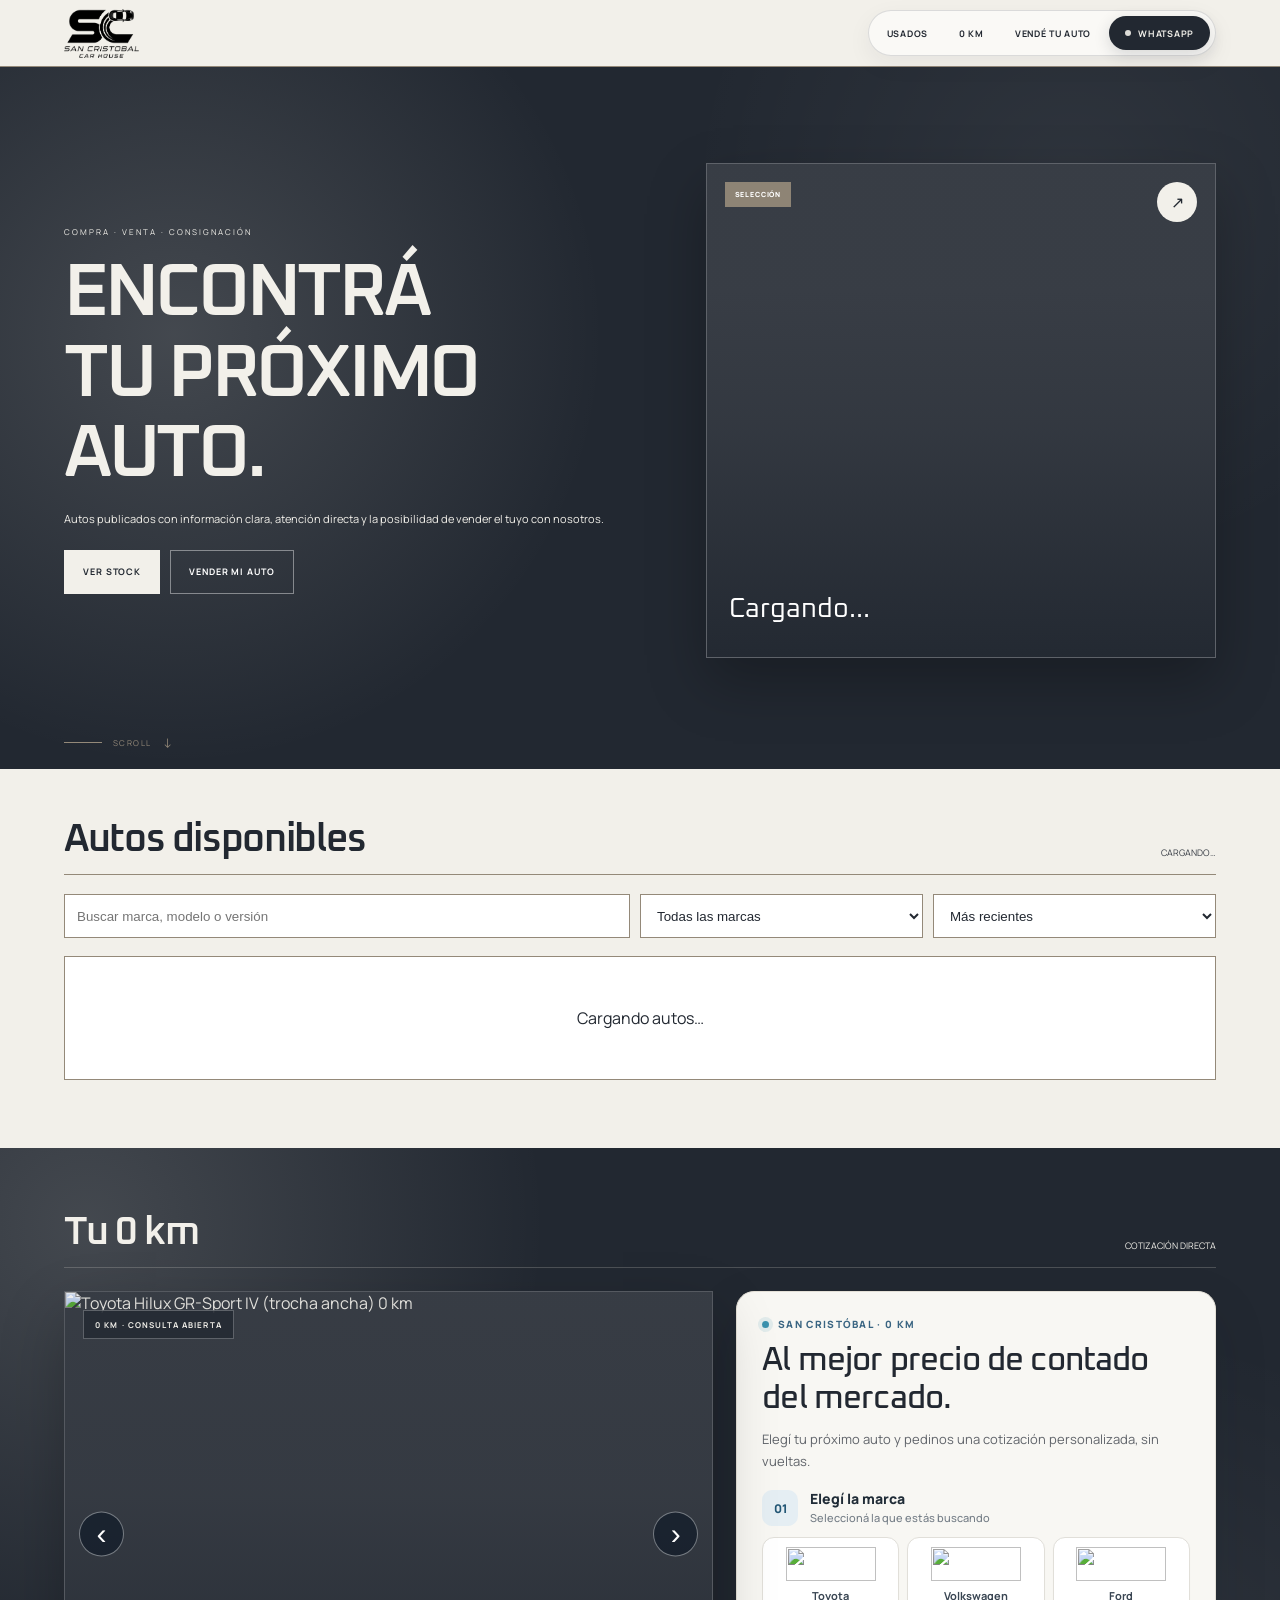
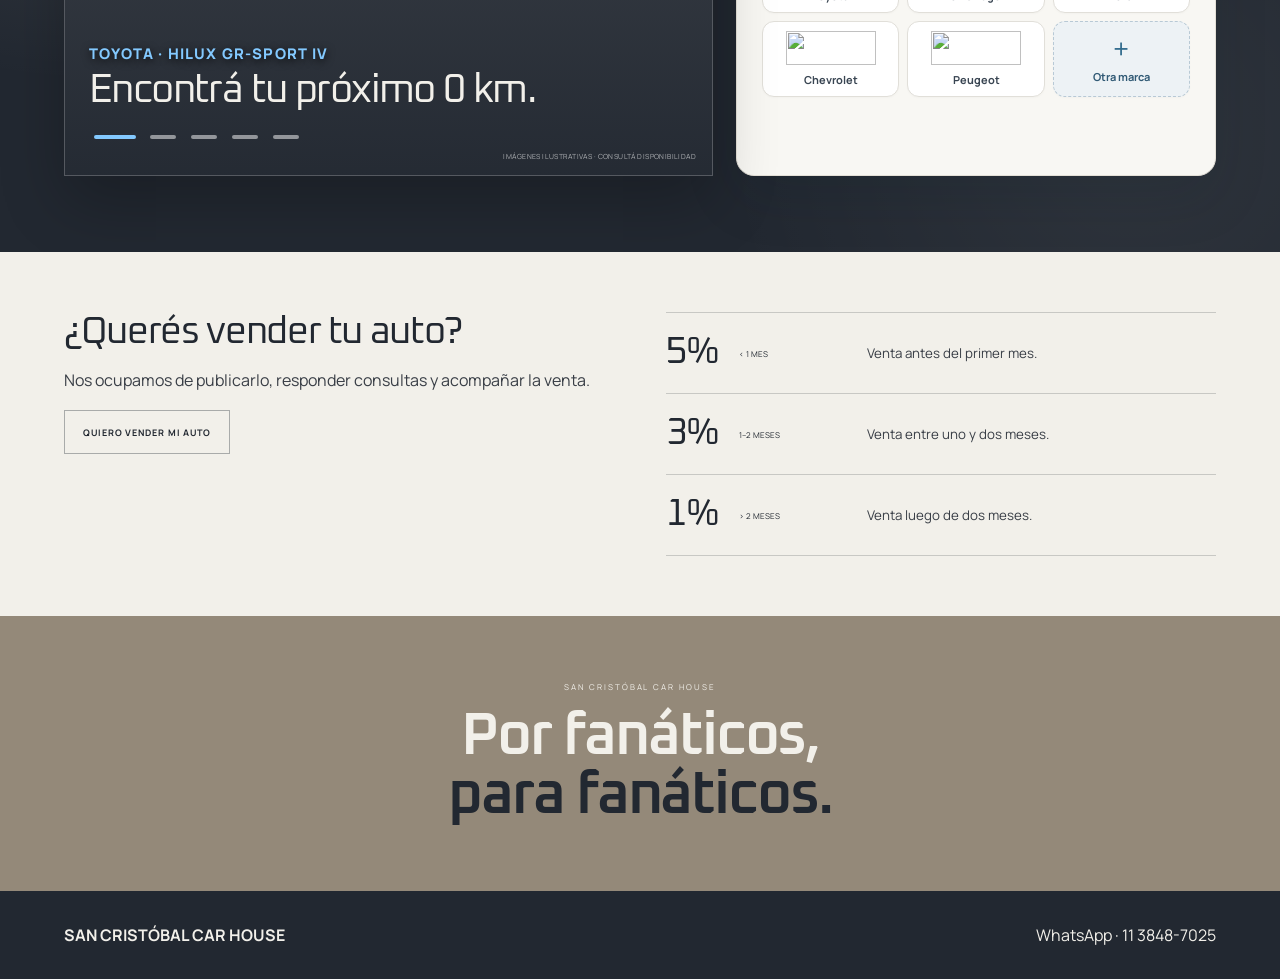
==== index.html @ d3b9bc2e "Reserva columna lateral para flechas del carrusel fuera de las tarjetas" ====
<!doctype html><html lang="es"><head><meta charset="utf-8"><meta name="viewport" content="width=device-width,initial-scale=1"><link rel="preconnect" href="https://fonts.googleapis.com"><link rel="preconnect" href="https://fonts.gstatic.com" crossorigin><link href="https://fonts.googleapis.com/css2?family=Manrope:wght@400;500;600;700;800&family=Oxanium:wght@400;500;600;700&display=swap" rel="stylesheet"><title>San Cristóbal Car House</title><link rel="icon" href="/favicon.svg" type="image/svg+xml"><meta name="theme-color" content="#222831"><script>if("scrollRestoration"in history)history.scrollRestoration="manual";if(location.hash)history.replaceState(null,"",location.pathname+location.search);window.scrollTo(0,0);addEventListener("pageshow",()=>window.scrollTo(0,0));</script><style>
:root{--g:#222831;--p:#948979;--l:#948979;--s:#F2F0EA;--bg:#F2F0EA;--w:#fff;--line:#948979}*{box-sizing:border-box}html{scroll-behavior:smooth}body{margin:0;background:var(--bg);color:var(--g);font-family:"Manrope",Arial,sans-serif;overflow-x:hidden}a{text-decoration:none;color:inherit}.shell{width:min(92vw,1600px);margin:auto}.head{position:sticky;top:0;z-index:20;background:rgba(242,240,234,.97);border-bottom:1px solid var(--line);backdrop-filter:blur(14px);transition:transform .32s cubic-bezier(.2,.7,.2,1)}.head.nav-hidden{transform:translateY(-105%)}.nav{height:68px;display:flex;align-items:center;justify-content:space-between}.brand{display:flex;align-items:center;height:58px}.brand img{display:block;height:52px;width:auto;object-fit:contain}.nav nav{display:flex;align-items:center;gap:5px;padding:5px;border:1px solid rgba(34,40,49,.14);border-radius:999px;background:rgba(255,255,255,.55);box-shadow:0 8px 24px rgba(34,40,49,.06);font-size:9px;text-transform:uppercase;letter-spacing:.08em}.nav nav a{position:relative;display:inline-flex;align-items:center;justify-content:center;min-height:34px;padding:0 13px;border-radius:999px;font-weight:700;transition:background .2s ease,color .2s ease,transform .2s ease,box-shadow .2s ease}.nav nav a:not(:last-child):hover{background:#fff;box-shadow:0 4px 14px rgba(34,40,49,.08);transform:translateY(-1px)}.nav nav a:last-child{background:#222831;color:#F2F0EA;padding:0 16px;box-shadow:0 5px 16px rgba(34,40,49,.16)}.nav nav a:last-child:before{content:"";width:6px;height:6px;border-radius:50%;background:#F2F0EA;margin-right:7px;opacity:.9}.nav nav a:last-child:hover{background:#393E46;transform:translateY(-1px);box-shadow:0 7px 18px rgba(34,40,49,.22)}.hero{position:relative;overflow:hidden;background:#222831;color:white}.hero:before{content:"";position:absolute;inset:-25% -15%;background:radial-gradient(circle at 22% 42%,rgba(242,240,234,.16),transparent 30%),radial-gradient(circle at 76% 28%,rgba(255,255,255,.06),transparent 26%);pointer-events:none}.hero-grid{position:relative;z-index:1;min-height:calc(100svh - 68px);display:grid;grid-template-columns:minmax(0,1.08fr) minmax(390px,.92fr);gap:clamp(48px,4vw,76px);align-items:center;padding:58px 0 78px}.hero-copy{position:relative;z-index:2}.eyebrow{font-size:8px;letter-spacing:.25em;text-transform:uppercase;color:#F2F0EA;margin-bottom:20px;opacity:0;animation:introUp .65s .10s ease forwards}.hero h1{font:600 clamp(62px,7.2vw,126px)/.98 "Oxanium","Manrope",Arial,sans-serif;letter-spacing:-.045em;margin:0;max-width:920px;color:#F2F0EA;text-transform:uppercase}.hero h1 span{display:block;opacity:0;transform:translateY(28px);animation:introUp .72s cubic-bezier(.2,.7,.2,1) forwards}.hero h1 span+span{margin-top:.08em}.hero h1 span:nth-child(1){animation-delay:.14s}.hero h1 span:nth-child(2){animation-delay:.24s}.hero h1 span:nth-child(3){animation-delay:.34s;color:#F2F0EA}.hero p{max-width:none;color:#F2F0EA;line-height:1.55;font-size:11px;white-space:nowrap;margin:21px 0 0;opacity:0;animation:introUp .65s .43s ease forwards}.buttons{display:flex;gap:10px;margin-top:25px;opacity:0;animation:introUp .65s .52s ease forwards}.btn{display:inline-flex;align-items:center;justify-content:center;min-height:46px;padding:0 19px;border:1px solid rgba(255,255,255,.42);font-size:9px;font-weight:700;letter-spacing:.1em;text-transform:uppercase;transition:.2s}.btn:hover{background:rgba(255,255,255,.08)}.btn.primary{background:#F2F0EA;color:var(--g);border-color:#F2F0EA}.btn.primary:hover{background:#F2F0EA;border-color:#F2F0EA}.feature{position:relative;height:min(67vh,680px);min-height:430px;display:block;overflow:hidden;background:#393E46;border:1px solid rgba(255,255,255,.19);box-shadow:0 24px 54px rgba(0,0,0,.26);cursor:pointer;transition:transform .3s ease,box-shadow .3s ease;opacity:0;transform:translateX(24px);animation:introFeature .8s .28s cubic-bezier(.2,.7,.2,1) forwards}.feature:hover{transform:translateY(-4px);box-shadow:0 30px 62px rgba(0,0,0,.31)}.feature img{width:100%;height:100%;object-fit:cover;display:none;transition:transform .55s ease}.feature:hover img{transform:scale(1.018)}.feature:after{content:"";position:absolute;inset:0;background:linear-gradient(to top,rgba(34,40,49,.94) 0%,rgba(34,40,49,.28) 46%,rgba(34,40,49,.04) 75%);pointer-events:none}.tag{position:absolute;z-index:2;top:18px;left:18px;background:rgba(148,137,121,.94);color:#fff;padding:8px 10px;font-size:7px;font-weight:800;letter-spacing:.12em;text-transform:uppercase}.arrow{position:absolute;z-index:3;right:18px;top:18px;width:40px;height:40px;border-radius:50%;background:#F2F0EA;color:var(--g);display:grid;place-items:center;transition:.2s}.feature:hover .arrow{transform:rotate(8deg)}.fi{position:absolute;z-index:2;left:22px;right:22px;bottom:22px;color:#fff}.fi h2{font:400 clamp(28px,2.4vw,39px)/1 "Oxanium","Manrope",Arial,sans-serif;margin:0}.fr{display:flex;justify-content:space-between;align-items:end;gap:16px}.fr b{font-size:13px}.meta{display:flex;gap:14px;margin-top:11px;color:#F2F0EA;font-size:9px}.hero-scroll{position:absolute;z-index:3;left:0;bottom:25px;display:flex;align-items:center;gap:11px;color:#948979;font-size:8px;letter-spacing:.18em;text-transform:uppercase;opacity:0;animation:introUp .65s .72s ease forwards}.hero-scroll:before{content:"";width:38px;height:1px;background:#948979}.hero-scroll b{font-size:13px;font-weight:400}@keyframes introUp{to{opacity:1;transform:translateY(0)}}@keyframes introFeature{to{opacity:1;transform:translateX(0)}}.section{padding:58px 0 80px}.title{display:flex;justify-content:space-between;align-items:end;border-bottom:1px solid var(--line);padding-bottom:18px;margin-bottom:22px}.title h2{font:600 clamp(38px,4vw,64px)/1 "Oxanium","Manrope",Arial,sans-serif;letter-spacing:-.035em;margin:0}.title span{font-size:9px;color:#393E46;text-transform:uppercase}.filters{display:grid;grid-template-columns:2fr 1fr 1fr;gap:10px;margin-bottom:20px}.filters input,.filters select{height:46px;border:1px solid var(--line);background:var(--w);padding:0 12px;color:var(--g)}.grid{display:grid;grid-template-columns:repeat(3,1fr);gap:20px}.card{background:#F2F0EA;border:1px solid #948979;border-radius:18px;overflow:hidden;display:flex;flex-direction:column;color:var(--g);transition:transform .22s ease,box-shadow .22s ease,border-color .22s ease;box-shadow:0 10px 24px rgba(22,54,41,.08)}.card:hover{transform:translateY(-4px);box-shadow:0 18px 34px rgba(22,54,41,.14);border-color:#948979}.photo{aspect-ratio:16/10;background:#F2F0EA;overflow:hidden;position:relative}.photo:after{content:"";position:absolute;inset:0;background:linear-gradient(to top,rgba(22,54,41,.10),transparent 42%);pointer-events:none}.photo img{width:100%;height:100%;object-fit:cover;display:block;transition:transform .35s ease}.card:hover .photo img{transform:scale(1.015)}.badge{position:absolute;z-index:2;left:14px;top:14px;background:#222831;color:#F2F0EA;border:1px solid rgba(255,255,255,.16);padding:8px 11px;border-radius:7px;font-size:8px;font-weight:800;letter-spacing:.14em;text-transform:uppercase}.body{padding:15px 18px 15px;display:flex;flex-direction:column;flex:1}.identity{display:flex;flex-direction:column}.carbrand{font:700 8px/1 "Manrope",Arial,sans-serif;letter-spacing:.24em;text-transform:uppercase;color:#393E46;margin:0}.body h3{font:400 clamp(24px,1.9vw,34px)/1.02 "Oxanium","Manrope",Arial,sans-serif;letter-spacing:-.025em;margin:10px 0;color:#222831}.version{font:400 9px/1.25 "Manrope",Arial,sans-serif;color:#393E46;margin:-3px 0 8px;min-height:0}.version:empty{display:none}.cardmeta{display:flex;flex-wrap:wrap;gap:8px 14px;margin-top:0;padding:10px 0 12px;border-top:1px solid #F2F0EA;border-bottom:1px solid #F2F0EA;color:#393E46;font:400 9px "Manrope",Arial,sans-serif}.cardmeta span{display:inline-flex;align-items:center;gap:6px;white-space:nowrap}.cardmeta svg{width:13px;height:13px;stroke:#222831;stroke-width:1.7;fill:none;flex:0 0 auto}.carbottom{margin-top:auto;padding-top:12px;display:flex;align-items:center;justify-content:space-between;gap:12px}.priceblock b{display:block;font:400 clamp(24px,1.7vw,28px)/1 "Oxanium","Manrope",Arial,sans-serif;color:#222831}.detailbtn{flex:0 0 auto;display:inline-flex;align-items:center;justify-content:center;gap:8px;min-height:38px;padding:0 14px;border:1px solid #948979;border-radius:999px;color:#222831;font:700 8px "Manrope",Arial,sans-serif;letter-spacing:.12em;text-transform:uppercase;transition:.2s}.card:hover .detailbtn{background:#222831;border-color:#222831;color:#F2F0EA}.sub{font-size:10px;color:#393E46;margin-top:5px}.zero-section{position:relative;overflow:hidden;background:#222831;color:#F2F0EA;padding:76px 0 88px}.zero-section:before{content:"";position:absolute;inset:-20% -10%;background:radial-gradient(circle at 14% 22%,rgba(242,240,234,.16),transparent 30%),radial-gradient(circle at 82% 74%,rgba(255,255,255,.06),transparent 28%);pointer-events:none}.zero-section .shell{position:relative;z-index:1}.zero-section .title{border-color:rgba(242,238,230,.2);margin-bottom:28px}.zero-section .title h2{color:#F2F0EA}.zero-section .title span{color:#F2F0EA}.zero-showcase{display:grid;grid-template-columns:1.15fr .85fr;gap:28px;align-items:stretch}.zero-visual{position:relative;min-height:540px;overflow:hidden;border:1px solid rgba(255,255,255,.14);background:#393E46;box-shadow:0 26px 60px rgba(0,0,0,.24)}.zero-slide{position:absolute;inset:0;width:100%;height:100%;object-fit:cover;opacity:0;transform:scale(1.035);transition:opacity .65s ease,transform 1.2s ease}.zero-slide.active{opacity:1;transform:scale(1)}.zero-visual:after{content:"";position:absolute;inset:0;background:linear-gradient(to top,rgba(34,40,49,.88) 0%,rgba(34,40,49,.18) 58%,rgba(34,40,49,.08) 100%);pointer-events:none}.zero-badge{position:absolute;z-index:2;top:18px;left:18px;padding:8px 11px;border:1px solid rgba(255,255,255,.26);background:rgba(34,40,49,.78);backdrop-filter:blur(8px);font:700 8px "Manrope",Arial,sans-serif;letter-spacing:.14em;text-transform:uppercase}.zero-visual-copy{position:absolute;z-index:2;left:24px;right:24px;bottom:24px}.zero-visual-copy small{display:block;color:#83c9ff;font-size:clamp(12px,1.15vw,16px);font-weight:800;line-height:1.4;letter-spacing:.08em;text-transform:uppercase;margin-bottom:9px;text-shadow:0 2px 8px rgba(0,0,0,.85)}.zero-visual-copy h3{font:400 clamp(34px,4vw,55px)/.98 "Oxanium","Manrope",Arial,sans-serif;letter-spacing:-.04em;margin:0;max-width:560px}.zero-dots{display:flex;align-items:center;gap:3px;margin-top:12px;position:relative;z-index:4}.zero-dots button{appearance:none;border:0;background:transparent;display:flex;align-items:center;justify-content:center;width:38px;height:28px;padding:0;cursor:pointer;transition:width .25s}.zero-dots button:after{content:"";display:block;width:26px;height:4px;border-radius:5px;background:rgba(255,255,255,.50);transition:background .25s,width .25s}.zero-dots button.active{width:52px}.zero-dots button.active:after{width:42px;background:#83c9ff}.zero-dots button:hover:after{background:#fff}.zero-dots button:focus-visible,.zero-nav:focus-visible{outline:2px solid #83c9ff;outline-offset:3px}.zero-nav{position:absolute;z-index:4;top:50%;transform:translateY(-50%);appearance:none;border:1px solid rgba(255,255,255,.4);border-radius:50%;width:45px;height:45px;display:flex;align-items:center;justify-content:center;background:rgba(15,25,38,.66);color:#fff;cursor:pointer;font:400 30px/1 Arial,sans-serif;transition:background .2s,transform .2s}.zero-nav:hover{background:rgba(12,48,85,.94);transform:translateY(-50%) scale(1.06)}.zero-nav-prev{left:14px}.zero-nav-next{right:14px}.zero-visual{touch-action:pan-y}.zero-panel{background:#F2F0EA;color:#222831;padding:28px;display:flex;flex-direction:column;justify-content:space-between;border:1px solid rgba(255,255,255,.18)}.zero-panel-top .zero-eyebrow{font:700 8px "Manrope",Arial,sans-serif;letter-spacing:.16em;text-transform:uppercase;color:#948979;margin:0 0 12px}.zero-panel h3{font:400 clamp(31px,3.2vw,46px)/1.02 "Oxanium","Manrope",Arial,sans-serif;letter-spacing:-.035em;margin:0 0 14px}.zero-panel-copy{font-size:11px;line-height:1.65;color:#393E46;margin:0 0 18px}.zero-brands{display:grid;grid-template-columns:repeat(5,1fr);gap:8px;margin:2px 0 12px}.zero-brand-chip{appearance:none;border:1px solid #d7d2c9;border-radius:12px;background:#fff;min-height:62px;padding:11px;cursor:pointer;transition:.2s;display:flex;align-items:center;justify-content:center}.zero-brand-chip img{display:block;width:100%;height:34px;object-fit:contain}.zero-brand-chip:hover,.zero-brand-chip.active{border-color:#222831;box-shadow:0 4px 14px rgba(34,40,49,.10);transform:translateY(-1px)}.zero-brand-more{grid-column:1/-1;min-height:38px;border-radius:999px;background:transparent;color:#393E46;font:700 7px "Manrope",Arial,sans-serif;letter-spacing:.08em;text-transform:uppercase}.zero-brand-more:hover,.zero-brand-more.active{background:#222831;color:#F2F0EA}.zero-models-wrap{display:none;border:1px solid #948979;background:#fff;padding:13px;margin:0 0 22px}.zero-models-wrap.open{display:block;animation:zeroModelsIn .22s ease}.zero-models-head{display:flex;align-items:baseline;justify-content:space-between;gap:12px;margin-bottom:10px}.zero-models-head b{font:400 18px "Oxanium","Manrope",Arial,sans-serif}.zero-models-head small{font:700 6px "Manrope",Arial,sans-serif;letter-spacing:.08em;text-transform:uppercase;color:#948979}.zero-models{display:flex;flex-wrap:wrap;gap:6px}.zero-model{appearance:none;border:1px solid #948979;background:#F2F0EA;color:#222831;padding:8px 9px;font:700 7px "Manrope",Arial,sans-serif;letter-spacing:.04em;cursor:pointer;transition:.18s}.zero-model:hover,.zero-model.selected{background:#393E46;color:#fff;border-color:#393E46}.zero-model-note{margin:10px 0 0;font-size:7px;line-height:1.45;color:#948979}@keyframes zeroModelsIn{from{opacity:0;transform:translateY(-4px)}to{opacity:1;transform:translateY(0)}}.zero-form{border-top:1px solid #948979;padding-top:20px}.zero-form-grid{display:grid;grid-template-columns:1fr 1fr;gap:10px}.zero-field{display:grid;gap:6px;font-size:7px;font-weight:700;letter-spacing:.11em;text-transform:uppercase}.zero-field.full{grid-column:1/-1}.zero-field input,.zero-field textarea{width:100%;border:1px solid #948979;background:#fff;color:#222831;padding:11px;font:400 11px "Manrope",Arial,sans-serif;outline:none;transition:.2s}.zero-field input:focus,.zero-field textarea:focus{border-color:#222831;box-shadow:0 0 0 2px rgba(34,40,49,.08)}.zero-field input{height:42px}.zero-field textarea{min-height:68px;resize:vertical}.zero-form .btn{width:100%;margin-top:12px;background:#222831;color:#F2F0EA;border-color:#222831}.zero-form .btn:hover{background:#393E46}.zero-form small{display:block;margin-top:9px;color:#393E46;font-size:8px;line-height:1.5}.zero-source{position:absolute;z-index:2;right:16px;bottom:14px;color:rgba(255,255,255,.62);font-size:7px;letter-spacing:.06em;text-transform:uppercase}.zero-disclaimer{margin:14px 0 0;color:#948979;font-size:8px;line-height:1.45}.cons{background:var(--s);padding:76px 0}.cons-grid{display:grid;grid-template-columns:1fr 1fr;gap:80px}.cons h2{font:400 clamp(34px,3.8vw,52px)/1.05 "Oxanium","Manrope",Arial,sans-serif;margin:0;white-space:nowrap;letter-spacing:-.035em}.cons p{color:#393E46;line-height:1.6}.cons .btn{color:var(--g);border-color:rgba(34,40,49,.35)}.rates{border-top:1px solid rgba(34,40,49,.2)}.rate{display:grid;grid-template-columns:55px 110px 1fr;gap:18px;padding:21px 0;border-bottom:1px solid rgba(34,40,49,.2);align-items:center}.rate b{font:400 42px "Oxanium","Manrope",Arial,sans-serif}.rate span{font-size:8px;text-transform:uppercase;color:var(--g)}.rate small{color:#393E46}.manifesto{background:#948979;color:#F2F0EA;padding:78px 0;text-align:center}.manifesto small{display:block;font-size:8px;letter-spacing:.24em;text-transform:uppercase;color:#F2F0EA;margin-bottom:16px}.manifesto h2{font:600 clamp(44px,6vw,76px)/.98 "Oxanium","Manrope",Arial,sans-serif;letter-spacing:-.035em;margin:0}.manifesto em{font-style:normal;color:#222831}.foot{background:var(--g);color:#F2F0EA;padding:38px 0}.footin{display:flex;justify-content:space-between}.empty{grid-column:1/-1;padding:50px;text-align:center;background:white;border:1px solid var(--line)}@media(min-width:1440px){.nav{height:74px}.brand{height:64px}.brand img{height:58px}.nav nav{font-size:10px;gap:6px}.nav nav a{min-height:38px;padding:0 16px}.nav nav a:last-child{padding:0 19px}.hero-grid{min-height:calc(100svh - 74px);padding:64px 0 86px}.hero p{font-size:12px}.btn{min-height:50px;font-size:10px;padding:0 22px}.section{padding:68px 0 90px}.filters input,.filters select{height:50px}.body{padding:18px 20px}.carbrand{font-size:9px}.version,.cardmeta{font-size:10px}.cardmeta svg{width:14px;height:14px}.detailbtn{font-size:9px;min-height:42px}.zero-section{padding:86px 0 98px}.zero-visual{min-height:600px}.zero-panel{padding:34px}.zero-panel-copy{font-size:12px}.zero-brand-chip{min-height:70px}.zero-brand-chip img{height:39px}.zero-field input{height:46px}.zero-field input,.zero-field textarea{font-size:12px}}@media(max-width:900px){.hero-grid{min-height:auto;grid-template-columns:1fr;gap:34px;padding:48px 0 72px}.hero h1{font-size:clamp(58px,12vw,88px);line-height:1.12}.feature{height:52vh;min-height:360px}.grid{grid-template-columns:1fr 1fr}.cons-grid{grid-template-columns:1fr}.zero-showcase{grid-template-columns:1fr}.zero-visual{min-height:430px}}@media(max-width:620px){.shell{width:calc(100% - 28px)}.hero h1{font-size:51px;line-height:1.14;max-width:100%}.cons h2{font-size:clamp(25px,7vw,32px);letter-spacing:-.04em}.hero p{font-size:12px;white-space:normal}.feature{height:310px;min-height:310px}.hero-scroll{bottom:20px}.grid{grid-template-columns:1fr}.filters{grid-template-columns:1fr}.title{display:block}.zero-section{padding:58px 0 66px}.zero-visual{min-height:350px}.zero-panel{padding:20px}.zero-brands{grid-template-columns:repeat(3,1fr)}.zero-form-grid{grid-template-columns:1fr}.zero-field.full{grid-column:auto}.nav nav{padding:4px;background:transparent;border-color:rgba(34,40,49,.12);box-shadow:none}.nav nav a:not(:last-child){display:none}.nav nav a:last-child{min-height:34px;padding:0 13px}.foot{padding:30px 0}.footin{display:flex;flex-direction:column;align-items:flex-start;gap:12px}.footin b,.footin a{display:block;max-width:100%}.footin b{font-size:11px;letter-spacing:.05em}.footin a{font-size:11px;line-height:1.4}}.preloader{position:fixed;inset:0;z-index:9999;background:#222831;display:grid;place-items:center;overflow:hidden;transition:opacity .65s ease,visibility .65s ease}.preloader.done{opacity:0;visibility:hidden;pointer-events:none}.preloader canvas{position:absolute;inset:0;width:100%;height:100%}@media(prefers-reduced-motion:reduce){.preloader{display:none}}

/* Carrusel de usados: flechas en su propia columna, fuera de las tarjetas */
.stock-carousel-wrap{display:grid;grid-template-columns:minmax(0,1fr);align-items:center;min-width:0}
.stock-carousel-wrap.has-pages{grid-template-columns:minmax(0,1fr) 215px;column-gap:16px}
.stock-carousel{width:100%;min-width:0;overflow:hidden;touch-action:pan-y;isolation:isolate}
.stock-carousel-track{display:flex;width:100%;gap:20px;align-items:stretch;will-change:transform;transition:transform .52s cubic-bezier(.2,.8,.2,1)}
.stock-page.grid{flex:0 0 100%;width:100%;min-width:0;align-content:start}
.stock-page[aria-hidden="true"]{pointer-events:none}
.stock-title-meta{display:flex;align-items:center;gap:15px}
.stock-page-text{font:800 10px/1.4 "Manrope",Arial,sans-serif;color:#6b6257;letter-spacing:.07em;white-space:nowrap}
.stock-page-text:empty{display:none}
.stock-navigation[hidden]{display:none!important}
.stock-carousel-wrap .stock-navigation{display:flex;align-items:center;justify-content:flex-start;gap:10px;min-width:0;min-height:80px;margin:0;padding:0}
.stock-carousel-wrap .stock-arrow{
 position:relative;display:flex;align-items:center;justify-content:center;
 flex:0 0 50px;width:50px;height:50px;
 border:1px solid rgba(148,137,121,.62);border-radius:50%;
 background:rgba(242,240,234,.98);color:#222831;
 box-shadow:0 8px 22px rgba(34,40,49,.18);backdrop-filter:blur(6px);
 cursor:pointer;
 transition:background .22s ease,color .22s ease,border-color .22s ease,box-shadow .22s ease,transform .22s ease;
}
.stock-carousel-wrap .stock-arrow svg{width:21px;height:21px;display:block;transition:transform .22s ease}
.stock-carousel-wrap .stock-arrow-next{
 flex-basis:58px;width:58px;height:58px;
 background:linear-gradient(135deg,#222831 0%,#393E46 100%);
 border-color:#222831;color:#F2F0EA;
 box-shadow:0 12px 28px rgba(34,40,49,.28),0 0 0 8px rgba(148,137,121,.13);
}
.stock-carousel-wrap .stock-arrow-next::before{
 content:"Más autos";position:absolute;left:69px;top:50%;transform:translateY(-50%);
 white-space:nowrap;padding:10px 12px;border-radius:999px;
 background:rgba(34,40,49,.94);color:#F2F0EA;
 font:800 9px/1 "Manrope",Arial,sans-serif;letter-spacing:.09em;text-transform:uppercase;
 box-shadow:0 7px 19px rgba(34,40,49,.18);pointer-events:none;
}
.stock-carousel-wrap .stock-arrow:not(:disabled):hover{
 background:#948979;border-color:#948979;color:#fff;
 box-shadow:0 12px 27px rgba(34,40,49,.25);transform:scale(1.06);
}
.stock-carousel-wrap .stock-arrow-prev:not(:disabled):hover svg{transform:translateX(-3px)}
.stock-carousel-wrap .stock-arrow-next:not(:disabled):hover{
 background:linear-gradient(135deg,#393E46 0%,#222831 100%);
 border-color:#393E46;
 box-shadow:0 15px 31px rgba(34,40,49,.32),0 0 0 10px rgba(148,137,121,.18);
}
.stock-carousel-wrap .stock-arrow-next:not(:disabled):hover svg{transform:translateX(3px)}
.stock-carousel-wrap .stock-arrow:disabled{display:none}
.stock-carousel-wrap .stock-arrow:focus-visible{outline:3px solid #948979;outline-offset:4px}
@media(max-width:1200px){
 .stock-carousel-wrap.has-pages{grid-template-columns:minmax(0,1fr) 114px;column-gap:16px}
 .stock-carousel-wrap .stock-navigation{gap:9px}
 .stock-carousel-wrap .stock-arrow{flex-basis:47px;width:47px;height:47px}
 .stock-carousel-wrap .stock-arrow-next{flex-basis:54px;width:54px;height:54px}
 .stock-carousel-wrap .stock-arrow-next::before{display:none}
}
@media(max-width:620px){
 .stock-title-meta{gap:9px;margin-top:9px}
 .stock-page-text{font-size:9px}
 .stock-carousel-wrap.has-pages{grid-template-columns:minmax(0,1fr) 54px;column-gap:9px}
 .stock-carousel-wrap .stock-navigation{flex-direction:column;justify-content:center;gap:14px}
 .stock-carousel-wrap .stock-arrow{flex-basis:44px;width:44px;height:44px}
 .stock-carousel-wrap .stock-arrow-next{flex-basis:48px;width:48px;height:48px}
 .stock-carousel-track{gap:14px}
}
@media(prefers-reduced-motion:reduce){
 .stock-carousel-track,.stock-carousel-wrap .stock-arrow,.stock-carousel-wrap .stock-arrow svg{transition:none}
 .stock-carousel-wrap .stock-arrow:not(:disabled):hover{transform:none}
}
</style><link rel="stylesheet" href="/zero-km-panel.css"><link rel="stylesheet" href="/desktop-density.css"></head><body><div id="preloader" class="preloader" aria-hidden="true"><canvas id="particleLogo"></canvas></div><header class="head"><div class="shell nav"><a class="brand" href="/" aria-label="San Cristóbal Car House"><img src="[data-uri]" alt="San Cristóbal Car House"></a><nav><a href="#stock">Usados</a><a href="#cero-km">0 km</a><a href="#consignacion">Vendé tu auto</a><a id="waTop" target="_blank">WhatsApp</a></nav></div></header><main><section class="hero"><div class="shell hero-grid"><div class="hero-copy"><div class="eyebrow">Compra · Venta · Consignación</div><h1><span>Encontrá</span><span>tu próximo</span><span>auto.</span></h1><p>Autos publicados con información clara, atención directa y la posibilidad de vender el tuyo con nosotros.</p><div class="buttons"><a class="btn primary" href="#stock">Ver stock</a><a class="btn" id="waSell" target="_blank">Vender mi auto</a></div></div><a id="heroCard" class="feature" href="#stock"><img id="heroImage" alt="Unidad destacada"><span class="tag" id="heroTag">SELECCIÓN</span><span class="arrow">↗</span><div class="fi"><div class="fr"><h2 id="heroVehicle">Cargando…</h2><b id="heroPrice"></b></div><div class="meta"><span id="heroYear"></span><span id="heroKm"></span><span id="heroTransmission"></span></div></div></a><div class="hero-scroll">Scroll <b>↓</b></div></div></section><section class="section" id="stock"><div class="shell"><div class="title"><h2>Autos disponibles</h2><div class="stock-title-meta"><span id="count">Cargando…</span><span id="stockPageText" class="stock-page-text" aria-live="polite"></span></div></div><div class="filters"><input id="q" placeholder="Buscar marca, modelo o versión"><select id="brand"><option value="">Todas las marcas</option></select><select id="order"><option value="new">Más recientes</option><option value="priceAsc">Menor precio</option><option value="priceDesc">Mayor precio</option><option value="km">Menos kilómetros</option></select></div><div class="stock-carousel-wrap"><div class="stock-carousel" id="stockCarousel" aria-label="Catálogo de autos usados"><div id="grid" class="stock-carousel-track"><div class="grid stock-page"><div class="empty">Cargando autos…</div></div></div></div><div class="stock-navigation" id="stockNavigation" hidden><button type="button" class="stock-arrow stock-arrow-prev" id="stockPrev" aria-label="Ver autos anteriores" aria-controls="grid" disabled><svg viewBox="0 0 24 24" fill="none" stroke="currentColor" stroke-width="1.8" stroke-linecap="round" stroke-linejoin="round" aria-hidden="true"><path d="M20 12H4m6-6-6 6 6 6"/></svg></button><button type="button" class="stock-arrow stock-arrow-next" id="stockNext" aria-label="Ver más autos" aria-controls="grid"><svg viewBox="0 0 24 24" fill="none" stroke="currentColor" stroke-width="1.8" stroke-linecap="round" stroke-linejoin="round" aria-hidden="true"><path d="M4 12h16m-6-6 6 6-6 6"/></svg></button></div></div></div></section><section class="zero-section" id="cero-km"><div class="shell"><div class="title"><h2>Tu 0 km</h2><span>Cotización directa</span></div><div class="zero-showcase"><div class="zero-visual" id="zeroVisual"><img class="zero-slide active" src="https://media.toyota.com.ar/07d63556-7bc8-4d97-896d-5600477a315c.jpeg" alt="Toyota Hilux GR-Sport IV (trocha ancha) 0 km" data-caption="Toyota · Hilux GR-Sport IV" fetchpriority="high"><img class="zero-slide" src="https://media.lmneuquen.com/p/9e57c840abbe27631e23d4e129ebd35e/adjuntos/195/imagenes/008/084/0008084749/volkswagen-tera.jpg" alt="Volkswagen Tera 0 km" data-caption="Volkswagen · Tera"><img class="zero-slide" src="https://www.ford.com.ar/content/ford/ar/es_ar/home/cotizacion/ranger/jcr%3Acontent/par/splitter_921832207/splitter0/image_copy/image.imgs.full.high.jpg" alt="Ford Ranger 0 km" data-caption="Ford · Ranger"><img class="zero-slide" src="https://cdn.motor1.com/images/mgl/Ak4ERO/s1/chevrolet-tracker-2025.jpg" alt="Chevrolet Tracker 2026 0 km" data-caption="Chevrolet · Tracker 2026"><img class="zero-slide" src="https://cdn.motor1.com/images/mgl/P30KMA/s1/peugeot-208-2025---argentina.jpg" alt="Peugeot 208 0 km" data-caption="Peugeot · 208"><button type="button" class="zero-nav zero-nav-prev" data-zero-direction="-1" aria-label="Foto anterior">‹</button><button type="button" class="zero-nav zero-nav-next" data-zero-direction="1" aria-label="Foto siguiente">›</button><div class="zero-badge">0 KM · CONSULTA ABIERTA</div><div class="zero-visual-copy"><small id="zeroSlideCaption">Toyota · Hilux GR-Sport IV</small><h3>Encontrá tu próximo 0 km.</h3><div class="zero-dots" id="zeroDots" role="group" aria-label="Elegir foto"><button type="button" class="active" aria-label="Ver Toyota Hilux" aria-pressed="true"></button><button type="button" aria-label="Ver Volkswagen Tera" aria-pressed="false"></button><button type="button" aria-label="Ver Ford Ranger" aria-pressed="false"></button><button type="button" aria-label="Ver Chevrolet Tracker" aria-pressed="false"></button><button type="button" aria-label="Ver Peugeot 208" aria-pressed="false"></button></div></div><div class="zero-source">Imágenes ilustrativas · Consultá disponibilidad</div></div><div class="zero-panel">
<div class="zero-panel-top">
<p class="zero-eyebrow"><span class="zero-live-dot" aria-hidden="true"></span>SAN CRISTÓBAL · 0 KM</p>
<h3>Al mejor precio de contado del mercado.</h3>
<p class="zero-panel-copy">Elegí tu próximo auto y pedinos una cotización personalizada, sin vueltas.</p>
<div class="zero-step-title"><span>01</span><div><b>Elegí la marca</b><small>Seleccioná la que estás buscando</small></div></div>
<div class="zero-brands" id="zeroBrands"><button class="zero-brand-chip" type="button" data-zero-brand="Toyota" aria-label="Toyota" title="Toyota"><img src="https://cdn.simpleicons.org/toyota/EB0A1E" alt="" loading="lazy"><span>Toyota</span></button><button class="zero-brand-chip" type="button" data-zero-brand="Volkswagen" aria-label="Volkswagen" title="Volkswagen"><img src="https://cdn.simpleicons.org/volkswagen/001E50" alt="" loading="lazy"><span>Volkswagen</span></button><button class="zero-brand-chip" type="button" data-zero-brand="Ford" aria-label="Ford" title="Ford"><img src="https://cdn.simpleicons.org/ford/003478" alt="" loading="lazy"><span>Ford</span></button><button class="zero-brand-chip" type="button" data-zero-brand="Chevrolet" aria-label="Chevrolet" title="Chevrolet"><img src="https://cdn.simpleicons.org/chevrolet/CD9834" alt="" loading="lazy"><span>Chevrolet</span></button><button class="zero-brand-chip" type="button" data-zero-brand="Peugeot" aria-label="Peugeot" title="Peugeot"><img src="https://cdn.simpleicons.org/peugeot/1D4ED8" alt="" loading="lazy"><span>Peugeot</span></button><button class="zero-brand-chip zero-brand-more" type="button" data-zero-brand="Otra"><span class="zero-more-icon" aria-hidden="true">+</span><span>Otra marca</span></button></div>
<div class="zero-manual-choice" id="zeroManualChoice" hidden><p class="zero-manual-title">¿Qué marca y modelo buscás?</p><div class="zero-manual-grid"><label class="zero-field">Marca<input id="zeroManualBrand" type="text" placeholder="Ej. Nissan" autocomplete="off"></label><label class="zero-field">Modelo<input id="zeroManualModel" type="text" placeholder="Ej. Frontier" autocomplete="off"></label></div><p class="zero-manual-help">Al completar ambos campos, se habilita el paso 2.</p></div><div class="zero-models-wrap" id="zeroModelsWrap"><div class="zero-models-head"><b id="zeroModelsBrand"></b><small>Modelos para consultar</small></div><div class="zero-models" id="zeroModels"></div>
<div class="zero-car-preview" id="zeroCarPreview">
  <div class="zero-car-preview-photo">
    <img id="zeroCarPreviewImage" alt="" hidden loading="lazy">
    <div id="zeroCarPreviewStatus" class="zero-car-preview-status">Pasá el cursor por un modelo para ver su foto.</div>
  </div>
  <div class="zero-car-preview-details">
    <div><span class="zero-car-preview-eyebrow">VISTA PREVIA DEL MODELO</span><strong id="zeroCarPreviewTitle">Explorá los modelos</strong><span class="zero-car-preview-note">Imagen ilustrativa. La versión final puede variar.</span></div>
    <a id="zeroCarPreviewSource" class="zero-car-preview-source" target="_blank" rel="noopener noreferrer" hidden>Fuente de la foto ↗</a>
  </div>
  <small id="zeroCarPreviewCredit" class="zero-car-preview-credit"></small>
</div>
<p class="zero-model-note">Seleccioná un modelo para completar tu consulta. Confirmamos versiones y disponibilidad al cotizar.</p></div>
</div>
<form id="zeroForm" class="zero-form" hidden>
<div class="zero-step-title zero-step-title-form"><span>02</span><div><b>Pedí tu cotización</b><small>Completá o ajustá los datos del vehículo</small></div></div>
<div class="zero-form-grid">
<label class="zero-field">Marca<input id="zeroBrand" placeholder="Ej. Toyota" autocomplete="off" required></label>
<label class="zero-field">Modelo<input id="zeroModel" placeholder="Ej. Corolla Cross" autocomplete="off" required></label>
<label class="zero-field full">Versión o detalle <span class="zero-optional">Opcional</span><input id="zeroVersion" placeholder="Ej. XEI, color, motorización..."></label>
<label class="zero-field full">Comentario <span class="zero-optional">Opcional</span><textarea id="zeroNotes" placeholder="Contanos si tenés alguna preferencia o consulta adicional."></textarea></label>
</div>
<button class="btn zero-cta" type="submit"><span>Consultar mi 0 km por WhatsApp</span><span class="zero-cta-icon" aria-hidden="true">↗</span></button>
<small class="zero-whatsapp-note">Se abre WhatsApp con los datos de tu consulta.</small>
<p class="zero-disclaimer">Imágenes ilustrativas, sin stock propio. Versiones, disponibilidad y valores sujetos a consulta.</p>
</form></div></div></div>
</section><section class="cons" id="consignacion"><div class="shell cons-grid"><div><h2>¿Querés vender tu auto?</h2><p>Nos ocupamos de publicarlo, responder consultas y acompañar la venta.</p><a class="btn" id="waCons" target="_blank">Quiero vender mi auto</a></div><div class="rates"><div class="rate"><b>5%</b><span>&lt; 1 mes</span><small>Venta antes del primer mes.</small></div><div class="rate"><b>3%</b><span>1–2 meses</span><small>Venta entre uno y dos meses.</small></div><div class="rate"><b>1%</b><span>&gt; 2 meses</span><small>Venta luego de dos meses.</small></div></div></div></section><section class="manifesto"><div class="shell"><small>SAN CRISTÓBAL CAR HOUSE</small><h2>Por fanáticos,<br><em>para fanáticos.</em></h2></div></section></main><footer class="foot"><div class="shell footin"><b>SAN CRISTÓBAL CAR HOUSE</b><a id="waFoot" target="_blank">WhatsApp · 11 3848-7025</a></div></footer><script>
(()=>{
 const root=document.getElementById('preloader'),canvas=document.getElementById('particleLogo');
 if(!root||!canvas||window.matchMedia('(prefers-reduced-motion: reduce)').matches){root?.remove();return}
 const ctx=canvas.getContext('2d'),off=document.createElement('canvas'),octx=off.getContext('2d');
 const logo=new Image();
 logo.src='[data-uri]';
 let w=0,h=0,dpr=1,particles=[],targets=[],raf=0,start=performance.now();
 const rand=(a,b)=>a+Math.random()*(b-a);
 function resize(){
   dpr=Math.min(window.devicePixelRatio||1,2);w=innerWidth;h=innerHeight;
   canvas.width=w*dpr;canvas.height=h*dpr;canvas.style.width=w+'px';canvas.style.height=h+'px';ctx.setTransform(dpr,0,0,dpr,0,0);
   if(logo.complete) buildTargets();
 }
 function buildTargets(){
   const maxW=Math.min(900,Math.max(420,w*.86)), maxH=Math.min(500,Math.max(250,h*.58));
   const scale=Math.min(maxW/logo.width,maxH/logo.height);
   const ow=Math.max(320,Math.round(logo.width*scale)), oh=Math.max(140,Math.round(logo.height*scale));
   off.width=ow;off.height=oh; octx.clearRect(0,0,ow,oh);
   octx.drawImage(logo,0,0,ow,oh);
   const img=octx.getImageData(0,0,ow,oh).data;
   const step=2;
   targets=[];
   for(let y=0;y<oh;y+=step){
     for(let x=0;x<ow;x+=step){
       const i=(y*ow+x)*4; const r=img[i], g=img[i+1], b=img[i+2], a=img[i+3];
       const bright=(r+g+b)/3;
       if(a>35 && bright<225) targets.push({x:(w-ow)/2+x,y:(h-oh)/2+y});
     }
   }
   const max=w<700?4200:6800;
   if(targets.length>max){
     const stride=targets.length/max;
     const reduced=[];
     for(let i=0;i<max;i++) reduced.push(targets[Math.floor(i*stride)]);
     targets=reduced;
   }
   particles=targets.map(t=>({x:rand(0,w),y:rand(0,h),tx:t.x,ty:t.y,r:rand(.48,.92),a:rand(.80,.98)}));
 }
 function ease(t){return 1-Math.pow(1-t,4)}
 function draw(now){
   const elapsed=now-start,t=Math.min(1,Math.max(0,(elapsed-120)/1550)),e=ease(t);
   ctx.clearRect(0,0,w,h);
   const settled=Math.max(0,Math.min(1,(elapsed-1450)/420));
   for(const p of particles){
     const x=p.x+(p.tx-p.x)*e,y=p.y+(p.ty-p.y)*e;
     const alpha=Math.min(1,p.a+settled*.12);
     const radius=p.r+(settled*.08);
     ctx.beginPath();ctx.arc(x,y,radius,0,Math.PI*2);ctx.fillStyle='rgba(242,240,234,'+alpha+')';ctx.fill();
   }
   if(elapsed<3050) raf=requestAnimationFrame(draw); else setTimeout(()=>root.classList.add('done'),220);
 }
 logo.onload=()=>{resize();addEventListener('resize',resize,{passive:true});raf=requestAnimationFrame(draw)};
 setTimeout(()=>root.classList.add('done'),3800);
})();</script><script src="/zero-km-photos.js"></script><script type="module">
import{createClient}from'https://esm.sh/@supabase/supabase-js@2.117.1';
const s=createClient('https://hljeiqgrumtlukdvaspz.supabase.co','sb_publishable_gUvMtgIyXLAwuYFOTV6z-Q_KKpevr63'),W='5491138487025',wa=m=>'https://wa.me/'+W+'?text='+encodeURIComponent(m);
const sid=(()=>{let x=localStorage.getItem('scch_sid');if(!x){x=crypto.randomUUID();localStorage.setItem('scch_sid',x)}return x})();
const track=(event_type,vehicle_id=null,source='')=>{s.from('analytics_events').insert({event_type,vehicle_id,source,path:location.pathname,session_id:sid,metadata:{referrer:document.referrer||null}}).then(()=>{}).catch(()=>{})};
waTop.href=wa('Hola, quiero consultar por San Cristóbal Car House.');waSell.href=wa('Hola, quiero vender mi auto.');waCons.href=wa('Hola, quiero vender mi auto.');waFoot.href=wa('Hola, quiero consultar.');
waTop.onclick=()=>track('whatsapp_click',null,'header');waSell.onclick=()=>track('whatsapp_click',null,'sell_hero');waCons.onclick=()=>track('whatsapp_click',null,'sell_section');waFoot.onclick=()=>track('whatsapp_click',null,'footer');
track('page_view',null,'home');
const siteHead=document.querySelector('.head');let lastScrollY=window.scrollY,navTicking=false;if(siteHead){window.addEventListener('scroll',()=>{if(navTicking)return;navTicking=true;requestAnimationFrame(()=>{const y=window.scrollY;if(y<=24){siteHead.classList.remove('nav-hidden')}else if(y>lastScrollY+4){siteHead.classList.add('nav-hidden')}else if(y<lastScrollY-4){siteHead.classList.remove('nav-hidden')}lastScrollY=y;navTicking=false})},{passive:true})}
let cars=[];const money=c=>c.price==null?'Consultar':new Intl.NumberFormat('es-AR',{style:'currency',currency:c.currency||'USD',maximumFractionDigits:0}).format(Number(c.price)),km=n=>new Intl.NumberFormat('es-AR').format(n||0)+' km';
function hero(){const used=cars.filter(x=>(x.vehicle_category||'used')==='used');const c=used.find(x=>x.featured&&x.status!=='sold')||used.find(x=>x.status==='available')||used[0];if(!c)return;const im=c.cover_image||c.images?.[0];if(im){heroImage.src=im;heroImage.onload=()=>heroImage.style.display='block'}heroVehicle.textContent=c.brand+' '+c.model;heroPrice.textContent=money(c);heroYear.textContent=c.year;heroKm.textContent=km(c.kilometers);heroTransmission.textContent=c.transmission||'';heroTag.textContent=c.featured?'DESTACADO':'SELECCIÓN';heroCard.href='/auto.html?id='+c.id;heroCard.dataset.vehicleId=c.id}
function card(c){
 const im=c.cover_image||c.images?.[0]||'',st=c.status==='reserved'?'RESERVADO':c.status==='sold'?'VENDIDO':c.featured?'DESTACADO':'',fuel=c.fuel||'',trans=c.transmission||'';
 const cal='<svg viewBox="0 0 24 24" aria-hidden="true"><rect x="3" y="5" width="18" height="16" rx="2"></rect><path d="M8 3v4M16 3v4M3 10h18"></path></svg>';
 const odo='<svg viewBox="0 0 24 24" aria-hidden="true"><path d="M4 17a8 8 0 1 1 16 0"></path><path d="M12 13l4-4"></path><circle cx="12" cy="17" r="1"></circle></svg>';
 const gas='<svg viewBox="0 0 24 24" aria-hidden="true"><path d="M6 21V4a1 1 0 0 1 1-1h7a1 1 0 0 1 1 1v17"></path><path d="M5 21h11M8 7h5"></path><path d="M15 8h2l2 2v7a2 2 0 0 0 4 0v-6l-3-3"></path></svg>';
 const gear='<svg viewBox="0 0 24 24" aria-hidden="true"><path d="M6 4v16M18 4v16M6 8h12M6 16h12M12 8v8"></path></svg>';
 return '<a class="card" data-vehicle-id="'+c.id+'" href="/auto.html?id='+c.id+'"><div class="photo">'+(im?'<img src="'+im+'" alt="'+c.brand+' '+c.model+'">':'')+(st?'<span class="badge">'+st+'</span>':'')+'</div><div class="body"><div class="identity"><div class="carbrand">'+c.brand+'</div><h3>'+c.model+'</h3><div class="version">'+(c.version||'')+'</div></div><div class="cardmeta"><span>'+cal+c.year+'</span><span>'+odo+km(c.kilometers)+'</span>'+(fuel?'<span>'+gas+fuel+'</span>':'')+(trans?'<span>'+gear+trans+'</span>':'')+'</div><div class="carbottom"><div class="priceblock"><b>'+money(c)+'</b></div><span class="detailbtn">Ver detalle <b>→</b></span></div></div></a>'
}
const stockCarousel=document.getElementById('stockCarousel'),stockNavigation=document.getElementById('stockNavigation'),stockPrev=document.getElementById('stockPrev'),stockNext=document.getElementById('stockNext'),stockPageText=document.getElementById('stockPageText');
let stockPage=0,stockTotalPages=1,stockLastPageSize=0;
function stockPageSize(){return window.matchMedia('(max-width:620px)').matches?2:window.matchMedia('(max-width:900px)').matches?4:6}
function moveStockPage(page){
 stockPage=Math.min(Math.max(page,0),stockTotalPages-1);
 const gap=window.matchMedia('(max-width:620px)').matches?14:20;
 grid.style.transform='translate3d(calc('+(-100*stockPage)+'% - '+(gap*stockPage)+'px),0,0)';
 [...grid.children].forEach((el,i)=>{el.inert=i!==stockPage;el.setAttribute('aria-hidden',String(i!==stockPage))});
 stockPrev.disabled=stockPage===0;
 stockNext.disabled=stockPage===stockTotalPages-1;
 stockPageText.textContent=(stockPage+1)+' / '+stockTotalPages;
}
function render(){let list=cars.filter(c=>(c.vehicle_category||'used')==='used'&&(!brand.value||c.brand===brand.value)&&(!q.value||(c.brand+' '+c.model+' '+(c.version||'')).toLowerCase().includes(q.value.toLowerCase())));if(order.value==='priceAsc')list.sort((a,b)=>(a.price??Infinity)-(b.price??Infinity));if(order.value==='priceDesc')list.sort((a,b)=>(b.price??-1)-(a.price??-1));if(order.value==='km')list.sort((a,b)=>a.kilometers-b.kilometers);if(order.value==='new')list.sort((a,b)=>new Date(b.created_at)-new Date(a.created_at));count.textContent=list.length+' '+(list.length===1?'unidad':'unidades');
 const size=stockPageSize();stockLastPageSize=size;
 stockTotalPages=Math.max(1,Math.ceil(list.length/size));
 stockPage=Math.min(stockPage,stockTotalPages-1);
 grid.innerHTML=list.length?Array.from({length:stockTotalPages},(_,i)=>'<div class="grid stock-page" aria-label="Grupo '+(i+1)+' de '+stockTotalPages+'">'+list.slice(i*size,(i+1)*size).map(card).join('')+'</div>').join(''):'<div class="grid stock-page"><div class="empty">No hay autos usados publicados.</div></div>';
 stockNavigation.hidden=stockTotalPages<=1;
 stockCarousel.parentElement.classList.toggle('has-pages',stockTotalPages>1);
 moveStockPage(stockPage);
}
stockNext.addEventListener('click',()=>moveStockPage(stockPage+1));
stockPrev.addEventListener('click',()=>moveStockPage(stockPage-1));
let stockTouchStart=null;
stockCarousel.addEventListener('touchstart',e=>{if(e.touches.length===1)stockTouchStart={x:e.touches[0].clientX,y:e.touches[0].clientY}},{passive:true});
stockCarousel.addEventListener('touchend',e=>{if(!stockTouchStart||!e.changedTouches.length)return;const dx=e.changedTouches[0].clientX-stockTouchStart.x,dy=e.changedTouches[0].clientY-stockTouchStart.y;stockTouchStart=null;if(Math.abs(dx)>55&&Math.abs(dx)>Math.abs(dy)*1.35)moveStockPage(stockPage+(dx<0?1:-1))},{passive:true});
window.addEventListener('resize',()=>{if(stockPageSize()!==stockLastPageSize){stockPage=0;render()}else{moveStockPage(stockPage)}},{passive:true});
heroCard.addEventListener('click',()=>{if(heroCard.dataset.vehicleId)track('vehicle_click',heroCard.dataset.vehicleId,'featured')});grid.addEventListener('click',e=>{const a=e.target.closest('.card');if(a?.dataset.vehicleId)track('vehicle_click',a.dataset.vehicleId,'inventory_used')});const zeroBrandModels={
Toyota:['Yaris Hatchback','Yaris Cross','Corolla','Corolla Cross','Hilux','SW4','RAV4','Land Cruiser 300','GR86','GR Yaris','Hiace','Crown'],
Volkswagen:['Tera','Polo','Virtus','Nivus','T-Cross','Taos','Vento GLI','Saveiro','Amarok','Tiguan'],
Ford:['Territory','Ranger','Ranger Raptor','Maverick','Bronco Sport','Bronco','Everest','Mustang','F-150','Transit'],
Chevrolet:['Onix','Onix Plus','Tracker','Spin','Sonic','Captiva Híbrida','Spark EUV','Montana','S10','Trailblazer','Silverado'],
Peugeot:['208','2008','3008','408','5008','Partner','Expert','Boxer']
};
const zeroBrandsBox=document.getElementById('zeroBrands'),zeroModelsWrap=document.getElementById('zeroModelsWrap'),zeroModelsBox=document.getElementById('zeroModels'),zeroModelsBrand=document.getElementById('zeroModelsBrand'),zeroBrandInput=document.getElementById('zeroBrand'),zeroModelInput=document.getElementById('zeroModel'),zeroForm=document.getElementById('zeroForm'),zeroManualChoice=document.getElementById('zeroManualChoice'),zeroManualBrand=document.getElementById('zeroManualBrand'),zeroManualModel=document.getElementById('zeroManualModel');let openZeroBrand='';
function hideZeroForm(){zeroForm.hidden=true;zeroForm.classList.remove('zero-revealed')}
function revealZeroForm(){if(zeroForm.hidden){zeroForm.hidden=false;zeroForm.classList.add('zero-revealed')}}
function closeZeroModels(){openZeroBrand='';zeroModelsWrap.classList.remove('open');zeroModelsBox.innerHTML='';zeroBrandsBox.querySelectorAll('.zero-brand-chip').forEach(x=>x.classList.remove('active'))}
zeroBrandsBox.addEventListener('click',e=>{
 const btn=e.target.closest('.zero-brand-chip');if(!btn)return;
 const brandName=btn.dataset.zeroBrand;
 hideZeroForm();closeZeroModels();zeroManualChoice.hidden=true;
 zeroBrandInput.value='';zeroModelInput.value='';
 zeroBrandsBox.querySelectorAll('.zero-brand-chip').forEach(x=>x.classList.toggle('active',x===btn));
 if(brandName==='Otra'){zeroManualBrand.value='';zeroManualModel.value='';zeroManualChoice.hidden=false;zeroManualBrand.focus();return}
 openZeroBrand=brandName;
 zeroModelsBrand.textContent=brandName;
 zeroModelsBox.innerHTML=zeroBrandModels[brandName].map(model=>'<button type="button" class="zero-model" data-zero-model="'+model.replace(/"/g,'&quot;')+'">'+model+'</button>').join('');
 zeroModelsWrap.classList.add('open');zeroBrandInput.value=brandName
});
zeroModelsBox.addEventListener('click',e=>{
 const btn=e.target.closest('.zero-model');if(!btn)return;
 zeroModelsBox.querySelectorAll('.zero-model').forEach(x=>x.classList.toggle('selected',x===btn));
 zeroBrandInput.value=openZeroBrand;zeroModelInput.value=btn.dataset.zeroModel;
 revealZeroForm()
});
function updateZeroManualChoice(){if(!zeroManualChoice.hidden){zeroBrandInput.value=zeroManualBrand.value.trim();zeroModelInput.value=zeroManualModel.value.trim();if(zeroBrandInput.value&&zeroModelInput.value)revealZeroForm();else hideZeroForm()}}
zeroManualBrand.addEventListener('input',updateZeroManualChoice);
zeroManualModel.addEventListener('input',updateZeroManualChoice);

const zeroPreview=document.getElementById('zeroCarPreview'),
  zeroPreviewImage=document.getElementById('zeroCarPreviewImage'),
  zeroPreviewStatus=document.getElementById('zeroCarPreviewStatus'),
  zeroPreviewTitle=document.getElementById('zeroCarPreviewTitle'),
  zeroPreviewSource=document.getElementById('zeroCarPreviewSource'),
  zeroPreviewCredit=document.getElementById('zeroCarPreviewCredit');
const zeroPreviewKnown=window.SCZeroKmPhotos||{};
const zeroPreviewCache=new Map();
let zeroPreviewRequest=0,zeroPreviewTimer;
const normCar=s=>String(s).normalize('NFD').replace(/[\u0300-\u036f]/g,'').toLowerCase().replace(/[_–-]/g,' ').replace(/[^a-z0-9 ]/g,' ').replace(/\s+/g,' ').trim();
const modelImageTerms={'Yaris Hatchback':'Yaris','Ranger Raptor':'Ranger Raptor','Land Cruiser 300':'Land Cruiser','T-Cross':'T-Cross','Vento GLI':'Vento','GR Yaris':'GR Yaris','Corolla Cross':'Corolla Cross'};
const authorText=s=>String(s||'').replace(/<[^>]+>/g,' ').replace(/&(?:nbsp|#160);/gi,' ').replace(/&amp;/gi,'&').replace(/\s+/g,' ').trim().slice(0,95);
async function searchZeroModelImage(brand,model){
 const searchModel=modelImageTerms[model]||model;
 const normalizedModel=normCar(searchModel);
 const modelParts=normalizedModel.split(' ').filter(Boolean);
 const searches=[brand+' '+searchModel,brand+' '+searchModel+' car'];
 for(const term of searches){
  try{
   const params=new URLSearchParams({action:'query',format:'json',origin:'*',generator:'search',gsrnamespace:'6',gsrlimit:'12',gsrsearch:term+' filetype:bitmap',prop:'imageinfo',iiprop:'url|mime|size|extmetadata',iiextmetadatafilter:'Artist|LicenseShortName|LicenseUrl',iiurlwidth:'800'});
   const response=await fetch('https://commons.wikimedia.org/w/api.php?'+params.toString(),{mode:'cors',credentials:'omit'});
   if(!response.ok)continue;
   const data=await response.json();
   const photos=Object.values(data.query?.pages||{}).map(page=>{
    const image=page.imageinfo?.[0];if(!image)return null;
    const mime=image.mime||'';
    if(!['image/jpeg','image/png','image/webp'].includes(mime))return null;
    const title=normCar(page.title||'');
    if(!modelParts.every(word=>(' '+title+' ').includes(' '+word+' ')))return null;
    const isBrand=title.includes(normCar(brand))||(brand==='Volkswagen'&&title.includes(' vw '));
    let score=35+(isBrand?25:0)+(title.includes(normalizedModel)?15:0);
    if(/\b(2023|2024|2025|2026)\b/.test(title))score+=8;
    if(/\b(front|side|rear|suv|sedan|pickup|hatchback)\b/.test(title))score+=3;
    if(/\b(interior|engine|logo|badge|dashboard|wheel|grille|police|crash|accident|drawing|sketch|toy)\b/.test(title))score-=45;
    if(image.width&&image.height&&image.width>=620&&image.height>=300)score+=10;
    const thumb=image.thumburl||image.url;
    if(!thumb||!thumb.startsWith('https://upload.wikimedia.org/'))return null;
    const meta=image.extmetadata||{};
    return {url:thumb,source:image.descriptionurl||'https://commons.wikimedia.org/',credit:[authorText(meta.Artist?.value),authorText(meta.LicenseShortName?.value)].filter(Boolean).join(' · '),score,index:page.index||99};
   }).filter(Boolean).sort((a,b)=>b.score-a.score||a.index-b.index);
   if(photos.length)return photos[0];
  }catch(_error){/* Si no hay conexión, se muestra un aviso en lugar de otro modelo. */}
 }
 return null;
}

let zeroPreviewLoadTimer=null;
const zeroLoadedPreviewImages=new Map();
function showZeroPreviewError(requestId,message){
 if(requestId!==zeroPreviewRequest)return;
 clearTimeout(zeroPreviewLoadTimer);
 zeroPreviewImage.hidden=true;
 zeroPreviewStatus.hidden=false;
 zeroPreviewStatus.textContent=message||'No se pudo cargar una foto de este modelo.';
}
function loadZeroPreviewPhoto(photo,requestId,brand,model,alreadySearched=false){
 if(requestId!==zeroPreviewRequest)return;
 clearTimeout(zeroPreviewLoadTimer);
 zeroPreviewImage.hidden=true;
 zeroPreviewImage.removeAttribute('src');
 zeroPreviewStatus.hidden=false;
 zeroPreviewStatus.textContent='Cargando imagen...';
 zeroPreviewSource.hidden=true;zeroPreviewCredit.textContent='';
 if(!photo){showZeroPreviewError(requestId,'No encontramos una foto disponible de este modelo.');return}
 const urls=[photo.url,photo.fallbackUrl].filter((value,index,all)=>typeof value==='string'&&(value.startsWith('https://')||(value.startsWith('/')&&!value.startsWith('//')))&&all.indexOf(value)===index);
 const cachedUrl=zeroLoadedPreviewImages.get(brand+'|'+model);
 if(cachedUrl&&urls.includes(cachedUrl)){
  zeroPreviewImage.alt='Foto ilustrativa de '+brand+' '+model;
  zeroPreviewImage.src=cachedUrl;zeroPreviewImage.hidden=false;
  zeroPreviewStatus.hidden=true;
  zeroPreviewSource.href=photo.source||cachedUrl;zeroPreviewSource.hidden=false;
  zeroPreviewCredit.textContent=photo.credit||'Imagen ilustrativa · Consultá la versión disponible';
  return
 }
 let nextUrl=0;
 const tryNext=()=>{
  if(requestId!==zeroPreviewRequest)return;
  clearTimeout(zeroPreviewLoadTimer);
  if(nextUrl>=urls.length){
   if(alreadySearched||!brand||!model){
    showZeroPreviewError(requestId,'La foto de este modelo no está disponible en este momento.');
    return
   }
   zeroPreviewStatus.textContent='Buscando otra fotografía...';
   const searchTimeout=new Promise(resolve=>{zeroPreviewLoadTimer=setTimeout(()=>resolve(null),6500)});
   Promise.race([searchZeroModelImage(brand,model),searchTimeout]).then(candidate=>{
    if(requestId!==zeroPreviewRequest)return;
    clearTimeout(zeroPreviewLoadTimer);
    if(candidate&&!urls.includes(candidate.url))loadZeroPreviewPhoto(candidate,requestId,brand,model,true);
    else showZeroPreviewError(requestId,'La foto de este modelo no está disponible en este momento.')
   }).catch(()=>showZeroPreviewError(requestId));
   return
  }
  const url=urls[nextUrl++],tempImage=new Image();
  let settled=false,localTimer=null;
  const finish=success=>{
   if(settled)return;
   settled=true;clearTimeout(localTimer);
   tempImage.onload=null;tempImage.onerror=null;
   if(requestId!==zeroPreviewRequest)return;
   if(!success){tryNext();return}
   zeroPreviewImage.alt='Foto ilustrativa de '+brand+' '+model;
   zeroLoadedPreviewImages.set(brand+'|'+model,url);
   zeroPreviewImage.src=url;
   zeroPreviewImage.hidden=false;
   zeroPreviewStatus.hidden=true;
   zeroPreviewSource.href=photo.source||url;zeroPreviewSource.hidden=false;
   zeroPreviewCredit.textContent=photo.credit||'Imagen ilustrativa · Consultá la versión disponible'
  };
  tempImage.onload=()=>finish(true);
  tempImage.onerror=()=>finish(false);
  localTimer=setTimeout(()=>finish(false),6000);zeroPreviewLoadTimer=localTimer;
  tempImage.src=url
 };
 tryNext()
}
function showZeroModelPreview(model){
 if(!openZeroBrand||!model)return;
 if(!zeroPreview.hidden&&zeroPreviewTitle.textContent===openZeroBrand+' '+model)return;
 clearTimeout(zeroPreviewTimer);clearTimeout(zeroPreviewLoadTimer);
 const requestId=++zeroPreviewRequest;
 zeroPreview.hidden=false;
 zeroPreviewTitle.textContent=openZeroBrand+' '+model;
 zeroPreviewImage.hidden=true;zeroPreviewImage.removeAttribute('src');
 zeroPreviewStatus.hidden=false;zeroPreviewStatus.textContent='Cargando imagen...';
 zeroPreviewSource.hidden=true;zeroPreviewCredit.textContent='';
 const key=openZeroBrand+'|'+model;
 if(zeroPreviewKnown[key]){
  loadZeroPreviewPhoto(zeroPreviewKnown[key],requestId,openZeroBrand,model);
  return
 }
 zeroPreviewTimer=setTimeout(async()=>{
  if(!zeroPreviewCache.has(key))zeroPreviewCache.set(key,searchZeroModelImage(openZeroBrand,model));
  try{const photo=await Promise.race([zeroPreviewCache.get(key),new Promise(resolve=>setTimeout(()=>resolve(null),6500))]);loadZeroPreviewPhoto(photo,requestId,openZeroBrand,model,true)}
  catch(_error){showZeroPreviewError(requestId)}
 },170)
}
function resetZeroModelPreview(){
 clearTimeout(zeroPreviewTimer);clearTimeout(zeroPreviewLoadTimer);++zeroPreviewRequest;
 zeroPreview.hidden=false;zeroPreviewImage.hidden=true;zeroPreviewImage.removeAttribute('src');
 zeroPreviewStatus.hidden=false;
 zeroPreviewStatus.textContent='Pasá el cursor por un modelo para ver su foto.';
 zeroPreviewTitle.textContent='Explorá los modelos';
 zeroPreviewSource.hidden=true;zeroPreviewSource.removeAttribute('href');
 zeroPreviewCredit.textContent='';
}
// Evita parpadeos entre botones y mantiene la foto del modelo seleccionado.
let zeroPreviewHoverTimer=null,zeroPreviewRestoreTimer=null;
function queueZeroPreviewRestore(){
 clearTimeout(zeroPreviewHoverTimer);
 clearTimeout(zeroPreviewRestoreTimer);
 zeroPreviewRestoreTimer=setTimeout(()=>{
  const hovered=zeroModelsBox.querySelector('.zero-model:hover');
  if(hovered){showZeroModelPreview(hovered.dataset.zeroModel);return}
  restoreZeroModelPreview()
 },240)
}
zeroBrandsBox.addEventListener('click',()=>{
 clearTimeout(zeroPreviewHoverTimer);clearTimeout(zeroPreviewRestoreTimer);
 resetZeroModelPreview()
});
zeroModelsBox.addEventListener('pointerover',e=>{
 if(e.pointerType==='touch')return;
 const btn=e.target.closest('.zero-model');
 if(!btn||!zeroModelsBox.contains(btn))return;
 if(e.relatedTarget&&btn.contains(e.relatedTarget))return;
 clearTimeout(zeroPreviewRestoreTimer);clearTimeout(zeroPreviewHoverTimer);
 const model=btn.dataset.zeroModel;
 zeroPreviewHoverTimer=setTimeout(()=>{
  if(btn.isConnected&&btn.matches(':hover'))showZeroModelPreview(model)
 },95)
});
zeroModelsBox.addEventListener('pointerout',e=>{
 if(e.pointerType==='touch')return;
 const btn=e.target.closest('.zero-model');
 if(!btn||!zeroModelsBox.contains(btn))return;
 if(e.relatedTarget&&btn.contains(e.relatedTarget))return;
 // Al cruzar directamente a otro modelo, el nuevo pointerover se encarga.
 const next=e.relatedTarget?.closest?.('.zero-model');
 if(next&&zeroModelsBox.contains(next))return;
 queueZeroPreviewRestore()
});
zeroModelsBox.addEventListener('focusin',e=>{
 const btn=e.target.closest('.zero-model');
 // Clics con mouse no deben competir con los eventos hover.
 if(btn&&zeroModelsBox.contains(btn)&&btn.matches(':focus-visible')){
  clearTimeout(zeroPreviewHoverTimer);clearTimeout(zeroPreviewRestoreTimer);
  showZeroModelPreview(btn.dataset.zeroModel)
 }
});
zeroModelsBox.addEventListener('focusout',e=>{
 const btn=e.target.closest('.zero-model');
 if(!btn||!zeroModelsBox.contains(btn))return;
 const next=e.relatedTarget?.closest?.('.zero-model');
 if(next&&zeroModelsBox.contains(next))return;
 queueZeroPreviewRestore()
});
zeroModelsBox.addEventListener('click',e=>{
 const btn=e.target.closest('.zero-model');
 if(btn&&zeroModelsBox.contains(btn)){
  clearTimeout(zeroPreviewHoverTimer);clearTimeout(zeroPreviewRestoreTimer);
  showZeroModelPreview(btn.dataset.zeroModel)
 }
});
function restoreZeroModelPreview(){
 const selected=zeroModelsBox.querySelector('.zero-model.selected');
 if(selected&&openZeroBrand)showZeroModelPreview(selected.dataset.zeroModel);
 else resetZeroModelPreview()
}

const zeroVisual=document.getElementById('zeroVisual'),zeroSlides=[...zeroVisual.querySelectorAll('.zero-slide')],zeroDots=[...document.querySelectorAll('#zeroDots button')],zeroCaption=document.getElementById('zeroSlideCaption');let zeroSlideIndex=0,zeroAutoTimer=null;
function showZeroSlide(index,manual=false){if(!zeroSlides.length)return;zeroSlideIndex=(index+zeroSlides.length)%zeroSlides.length;zeroSlides.forEach((slide,i)=>{slide.classList.toggle('active',i===zeroSlideIndex);slide.setAttribute('aria-hidden',i===zeroSlideIndex?'false':'true')});zeroDots.forEach((dot,i)=>{dot.classList.toggle('active',i===zeroSlideIndex);dot.setAttribute('aria-pressed',i===zeroSlideIndex?'true':'false')});zeroCaption.textContent=zeroSlides[zeroSlideIndex].dataset.caption;if(manual&&zeroAutoTimer){clearInterval(zeroAutoTimer);zeroAutoTimer=null}}
if(zeroSlides.length>1){showZeroSlide(0);zeroAutoTimer=setInterval(()=>{if(!zeroVisual.matches(':hover')&&!document.hidden)showZeroSlide(zeroSlideIndex+1)},5500);zeroVisual.querySelectorAll('[data-zero-direction]').forEach(btn=>btn.addEventListener('click',()=>showZeroSlide(zeroSlideIndex+Number(btn.dataset.zeroDirection),true)));zeroDots.forEach((dot,i)=>dot.addEventListener('click',()=>showZeroSlide(i,true)));let zeroTouchStartX=null;zeroVisual.addEventListener('touchstart',e=>{if(e.touches.length===1)zeroTouchStartX=e.touches[0].clientX},{passive:true});zeroVisual.addEventListener('touchend',e=>{if(zeroTouchStartX===null)return;const delta=e.changedTouches[0].clientX-zeroTouchStartX;zeroTouchStartX=null;if(Math.abs(delta)>45)showZeroSlide(zeroSlideIndex+(delta<0?1:-1),true)},{passive:true});}document.getElementById('zeroForm').addEventListener('submit',e=>{e.preventDefault();const marca=document.getElementById('zeroBrand').value.trim(),modelo=document.getElementById('zeroModel').value.trim(),version=document.getElementById('zeroVersion').value.trim(),nota=document.getElementById('zeroNotes').value.trim();let m='Hola, quiero consultar por un 0 km al mejor precio de contado.\n\nMarca: '+marca+'\nModelo: '+modelo;if(version)m+='\nVersión / detalle: '+version;if(nota)m+='\nComentario: '+nota;track('whatsapp_click',null,'zero_km_inquiry');window.open(wa(m),'_blank','noopener')});
const r=await s.from('vehicles').select('*').eq('published',true).order('featured',{ascending:false}).order('created_at',{ascending:false});if(!r.error){cars=r.data||[];hero();const usedCars=cars.filter(c=>(c.vehicle_category||'used')==='used');brand.innerHTML='<option value="">Todas las marcas</option>'+[...new Set(usedCars.map(c=>c.brand))].sort().map(x=>'<option>'+x+'</option>').join('');render()}const resetStockAndRender=()=>{stockPage=0;render()};
q.oninput=resetStockAndRender;brand.onchange=resetStockAndRender;order.onchange=resetStockAndRender;
</script></body></html>
---- zero-km-panel.css ----
/* San Cristóbal Car House — cotización 0 km */
.zero-panel{background:#f8f7f3;color:#222831;padding:clamp(22px,2vw,34px);display:flex;flex-direction:column;justify-content:flex-start;gap:22px;border:1px solid #e4e0d7;border-radius:18px;box-shadow:0 22px 55px rgba(12,24,33,.12)}
.zero-panel-top{width:100%;min-width:0}
.zero-panel .zero-eyebrow{display:flex;align-items:center;gap:9px;margin:0 0 14px;font:800 10px/1.4 "Manrope",Arial,sans-serif;letter-spacing:.13em;color:#3a6582}
.zero-live-dot{display:inline-block;flex:0 0 7px;width:7px;height:7px;border-radius:50%;background:#3b91ad;box-shadow:0 0 0 4px rgba(59,145,173,.12)}
.zero-panel h3{font:500 clamp(26px,2.6vw,37px)/1.13 "Oxanium","Manrope",Arial,sans-serif;letter-spacing:-.025em;margin:0 0 12px;max-width:490px}
.zero-panel-copy{font:400 13px/1.65 "Manrope",Arial,sans-serif;color:#60646a;margin:0 0 23px;max-width:510px}
.zero-step-title{display:flex;align-items:center;gap:12px;margin:0 0 14px}
.zero-step-title>span{flex:0 0 36px;width:36px;height:36px;border-radius:10px;background:#e5eef3;color:#235775;display:flex;align-items:center;justify-content:center;font:800 12px "Manrope",Arial,sans-serif}
.zero-step-title>div{display:flex;flex-direction:column;gap:3px;min-width:0}
.zero-step-title b{font:800 14px/1.3 "Manrope",Arial,sans-serif;color:#202c37}
.zero-step-title small,.zero-form .zero-step-title small{display:block;margin:0;font:500 11px/1.35 "Manrope",Arial,sans-serif;color:#747d86;letter-spacing:0}
.zero-brands{display:grid;grid-template-columns:repeat(3,minmax(0,1fr));gap:10px;margin:0 0 14px}
.zero-brand-chip{min-width:0;min-height:88px;display:flex;flex-direction:column;align-items:center;justify-content:center;gap:8px;padding:11px 7px;border:1px solid #e1dfd9;border-radius:12px;background:#fff;box-shadow:0 1px 2px rgba(20,34,43,.025);cursor:pointer;transition:border-color .2s,box-shadow .2s,transform .2s,background .2s}
.zero-brand-chip img{display:block;width:100%;max-width:90px;height:34px;object-fit:contain}
.zero-brand-chip span{display:block;font:700 11px/1.25 "Manrope",Arial,sans-serif;color:#394552;text-transform:none;letter-spacing:0}
.zero-brand-chip:hover,.zero-brand-chip.active{border-color:#3a7599;box-shadow:0 5px 18px rgba(35,87,117,.12);transform:translateY(-1px);background:#f7fbfd}
.zero-brand-chip.active{outline:1px solid #3a7599}
.zero-brand-chip:focus-visible,.zero-model:focus-visible,.zero-cta:focus-visible{outline:3px solid #83c9ff;outline-offset:2px}
.zero-brand-more{grid-column:auto;min-height:88px;background:#edf2f5;border:1px dashed #b8c9d5;border-radius:12px;color:#325b78;letter-spacing:0}
.zero-brand-more .zero-more-icon{font-size:28px;line-height:1;font-weight:400;color:#316b8d}
.zero-brand-more span:last-child{color:#315a75;font-size:11px}
.zero-brand-more:hover,.zero-brand-more.active{background:#e2edf4;border-color:#3a7599;color:#235775}
.zero-models-wrap{display:none;background:#fff;border:1px solid #dce4e8;border-radius:14px;margin:0 0 12px;padding:16px}
.zero-models-wrap.open{display:block;animation:zeroModelsIn .22s ease}
.zero-models-head{display:flex;align-items:center;justify-content:space-between;gap:10px;margin-bottom:13px;flex-wrap:wrap}
.zero-models-head b{font:600 20px/1.15 "Oxanium","Manrope",Arial,sans-serif;color:#24374a}
.zero-models-head small{font:700 9px/1.3 "Manrope",Arial,sans-serif;letter-spacing:.05em;color:#78828b;text-transform:uppercase}
.zero-models{display:flex;flex-wrap:wrap;gap:8px}
.zero-model{min-height:37px;border:1px solid #dfe4e7;border-radius:9px;padding:9px 12px;background:#f7f8f8;color:#293b4b;font:700 11px/1.25 "Manrope",Arial,sans-serif;letter-spacing:0;transition:background .2s,color .2s,border-color .2s;cursor:pointer}
.zero-model:hover{background:#e6eff4;border-color:#82a6bd;color:#194c70}
.zero-model.selected{background:#285a7a;border-color:#285a7a;color:#fff}
.zero-model-note{font:400 11px/1.5 "Manrope",Arial,sans-serif;color:#79818a;margin:13px 0 0}
.zero-panel .zero-form{border-top:1px solid #e1dfd8;padding-top:22px}
.zero-step-title-form{margin-bottom:18px}
.zero-form-grid{display:grid;grid-template-columns:repeat(2,minmax(0,1fr));gap:15px 12px}
.zero-field{position:relative;display:flex;flex-direction:column;gap:7px;font:800 10px/1.3 "Manrope",Arial,sans-serif;letter-spacing:.07em;text-transform:uppercase;color:#4a535b;min-width:0}
.zero-field.full{grid-column:1/-1}
.zero-optional{position:absolute;right:0;top:0;font-size:9px;font-weight:500;color:#89919a;letter-spacing:0;text-transform:none}
.zero-field input,.zero-field textarea{width:100%;border:1px solid #dcdedc;border-radius:10px;background:#fff;color:#25323f;padding:13px 14px;font:500 13px/1.4 "Manrope",Arial,sans-serif;outline:none;transition:border-color .2s,box-shadow .2s}
.zero-field input{height:50px}
.zero-field textarea{min-height:78px;resize:vertical}
.zero-field input::placeholder,.zero-field textarea::placeholder{color:#a0a5aa;opacity:1}
.zero-field input:focus,.zero-field textarea:focus{border-color:#437e9f;box-shadow:0 0 0 3px rgba(67,126,159,.14)}
.zero-form .btn.zero-cta{width:100%;min-height:56px;margin:18px 0 0;padding:0 17px 0 20px;display:flex;align-items:center;justify-content:space-between;gap:14px;border-radius:11px;background:#243b4d;border:1px solid #243b4d;color:#fff;box-shadow:0 7px 17px rgba(34,56,74,.12);font:800 11px/1.4 "Manrope",Arial,sans-serif;letter-spacing:.06em;text-transform:uppercase;text-align:left;cursor:pointer;transition:transform .2s,box-shadow .2s,background .2s}
.zero-form .btn.zero-cta:hover{background:#315d7b;transform:translateY(-1px);box-shadow:0 10px 25px rgba(34,56,74,.2)}
.zero-cta-icon{width:32px;height:32px;flex:0 0 32px;display:flex;align-items:center;justify-content:center;border-radius:9px;background:rgba(255,255,255,.13);font:700 20px/1 "Manrope",Arial,sans-serif}
.zero-form .zero-whatsapp-note{display:block;margin:10px 0 0;color:#65707a;font:500 11px/1.45 "Manrope",Arial,sans-serif}
.zero-disclaimer{margin:17px 0 0;padding-top:13px;border-top:1px solid #e7e6e0;color:#899198;font:400 10px/1.5 "Manrope",Arial,sans-serif}
@media(max-width:620px){.zero-panel{padding:21px 18px;border-radius:14px;gap:20px}.zero-panel h3{font-size:29px}.zero-brands{grid-template-columns:repeat(2,minmax(0,1fr));gap:9px}.zero-brand-chip,.zero-brand-more{min-height:82px}.zero-form-grid{grid-template-columns:1fr}.zero-field.full{grid-column:auto}.zero-models-head{align-items:flex-start}.zero-form .btn.zero-cta{font-size:10px}.zero-panel-copy{font-size:12px}}

/* El paso de cotización aparece después de elegir marca y modelo. */
.zero-panel #zeroForm[hidden]{display:none!important}
.zero-panel #zeroForm.zero-revealed{animation:zeroStepReveal .38s ease both}
@keyframes zeroStepReveal{from{opacity:0;transform:translateY(12px)}to{opacity:1;transform:translateY(0)}}
@media(prefers-reduced-motion:reduce){.zero-panel #zeroForm.zero-revealed{animation:none}}

/* Selección manual para marcas no listadas */
.zero-manual-choice[hidden]{display:none!important}
.zero-manual-choice{background:#fff;border:1px solid #dce4e8;border-radius:14px;padding:16px;margin:0 0 13px;animation:zeroModelsIn .22s ease}
.zero-manual-title{font:800 13px/1.35 "Manrope",Arial,sans-serif;color:#273e52;margin:0 0 13px}
.zero-manual-grid{display:grid;grid-template-columns:repeat(2,minmax(0,1fr));gap:12px}
.zero-manual-help{font:500 11px/1.5 "Manrope",Arial,sans-serif;color:#77838d;margin:11px 0 0}
@media(max-width:620px){.zero-manual-grid{grid-template-columns:1fr}}


/* Previsualización de modelos 0 km al pasar el cursor, enfocar o seleccionar */
.zero-car-preview[hidden]{display:none!important}
.zero-car-preview{height:365px;display:flex;flex-direction:column;margin:17px 0 4px;border:1px solid #d8e2e8;border-radius:13px;overflow:hidden;background:#f9faf9;box-shadow:0 8px 24px rgba(34,56,74,.07)}
.zero-car-preview-photo{position:relative;display:grid;place-items:center;flex:1 1 auto;min-height:0;width:100%;background:#fff;overflow:hidden}
.zero-car-preview-photo img{display:block;width:100%;height:100%;object-fit:contain;object-position:center;padding:10px}
.zero-car-preview-photo img[hidden]{display:none!important}
.zero-car-preview-status{padding:18px 26px;max-width:340px;text-align:center;color:#657381;font:600 12px/1.5 "Manrope",Arial,sans-serif}
.zero-car-preview-status[hidden]{display:none!important}
.zero-car-preview-details{display:flex;flex:0 0 82px;height:82px;overflow:hidden;gap:14px;align-items:center;justify-content:space-between;padding:10px 17px}
.zero-car-preview-details>div{display:flex;flex-direction:column;gap:5px;min-width:0}
.zero-car-preview-eyebrow{font:800 9px/1.2 "Manrope",Arial,sans-serif;letter-spacing:.12em;color:#437d9f}
.zero-car-preview-details strong{font:650 20px/1.12 "Oxanium","Manrope",Arial,sans-serif;color:#243747}
.zero-car-preview-note{font:500 10px/1.5 "Manrope",Arial,sans-serif;color:#75828d}
.zero-car-preview-source{flex:0 0 auto;max-width:165px;text-align:right;color:#356c90;font:700 10px/1.3 "Manrope",Arial,sans-serif;text-decoration:underline;text-underline-offset:3px}
.zero-car-preview-source[hidden]{display:none!important}
.zero-car-preview-credit{display:block;flex:0 0 30px;height:30px;overflow:hidden;margin:0;padding:0 17px 7px;color:#8a929b;font:500 10px/1.5 "Manrope",Arial,sans-serif;overflow-wrap:anywhere}
@keyframes zeroPreviewIn{from{opacity:0;transform:translateY(6px)}to{opacity:1;transform:translateY(0)}}
@media(max-width:620px){.zero-car-preview{height:330px}.zero-car-preview-details{align-items:flex-start;gap:12px}.zero-car-preview-details strong{font-size:19px}.zero-car-preview-source{max-width:110px}}
@media(prefers-reduced-motion:reduce){.zero-car-preview{animation:none}}
---- desktop-density.css ----
/* San Cristóbal — densidad visual desktop.
   No se usa zoom, transform:scale ni porcentajes globales: se ajustan
   las proporciones originales para que entre más contenido sin alterar el responsive. */
@media (min-width:901px){
  /* Ancho editorial más contenido: tarjetas y fotos proporcionadas en monitores grandes */
  .shell{width:min(90vw,1360px)}
  .nav{height:66px}
  .brand{height:58px}
  .brand img{height:49px}
  .nav nav{font-size:9px;gap:5px}
  .nav nav a{min-height:34px;padding:0 13px}
  .nav nav a:last-child{padding:0 16px}

  /* Portada: deja entrever la sección de publicaciones sin perder presencia */
  .hero-grid{
    min-height:min(78svh,720px);
    grid-template-columns:minmax(0,1.08fr) minmax(365px,.92fr);
    gap:clamp(30px,3.3vw,52px);
    padding:40px 0 56px;
  }
  .hero h1{font-size:clamp(59px,5.75vw,101px);line-height:1.01}
  .hero p{margin-top:19px;line-height:1.5}
  .hero .buttons{margin-top:22px}
  .feature{height:min(55vh,545px);min-height:360px}
  .fi h2{font-size:clamp(25px,2.1vw,34px)}
  .hero-scroll{bottom:18px}
  .btn{min-height:44px;padding:0 18px;font-size:9px}

  /* Usados: tres columnas, pero imágenes y tarjetas menos sobredimensionadas */
  .section{padding:51px 0 68px}
  .title{padding-bottom:15px;margin-bottom:19px}
  .title h2{font-size:clamp(36px,3.05vw,50px)}
  .filters{gap:10px;margin-bottom:18px}
  .filters input,.filters select{height:44px}
  .grid{gap:16px}
  .card{border-radius:15px;box-shadow:0 8px 19px rgba(34,40,49,.07)}
  .photo{aspect-ratio:16/9}
  .body{padding:14px 16px}
  .body h3{font-size:clamp(23px,1.7vw,30px);margin:8px 0}
  .version{margin-bottom:7px}
  .cardmeta{gap:7px 12px;padding:9px 0 10px}
  .carbottom{padding-top:10px}
  .priceblock b{font-size:clamp(22px,1.6vw,27px)}
  .detailbtn{min-height:37px;padding:0 13px;font-size:8px}
  .stock-navigation{margin-top:21px}
  .stock-arrow{width:46px;height:46px}

  /* Sección 0 km: panel y fotografía más compactos */
  .zero-section{padding:65px 0 76px}
  .zero-section .title{margin-bottom:23px}
  .zero-showcase{gap:23px}
  .zero-visual{min-height:485px}
  .zero-visual-copy h3{font-size:clamp(31px,3.1vw,46px)}
  .zero-panel{padding:25px;gap:17px}
  .zero-panel .zero-eyebrow{margin-bottom:11px}
  .zero-panel-copy{margin-bottom:18px}
  .zero-brand-chip,.zero-brand-more{min-height:76px;padding:9px 7px}
  .zero-brands{gap:8px;margin-bottom:10px}
  .zero-step-title{margin-bottom:11px}

  /* Resto de secciones: mismo lenguaje visual, menos aire innecesario */
  .cons{padding:60px 0}
  .cons-grid{gap:clamp(28px,4vw,62px)}
  .cons h2{font-size:clamp(31px,3vw,44px)}
  .rate{padding:17px 0}
  .rate b{font-size:37px}
  .manifesto{padding:65px 0}
  .manifesto h2{font-size:clamp(41px,4.7vw,65px)}
  .foot{padding:33px 0}
}
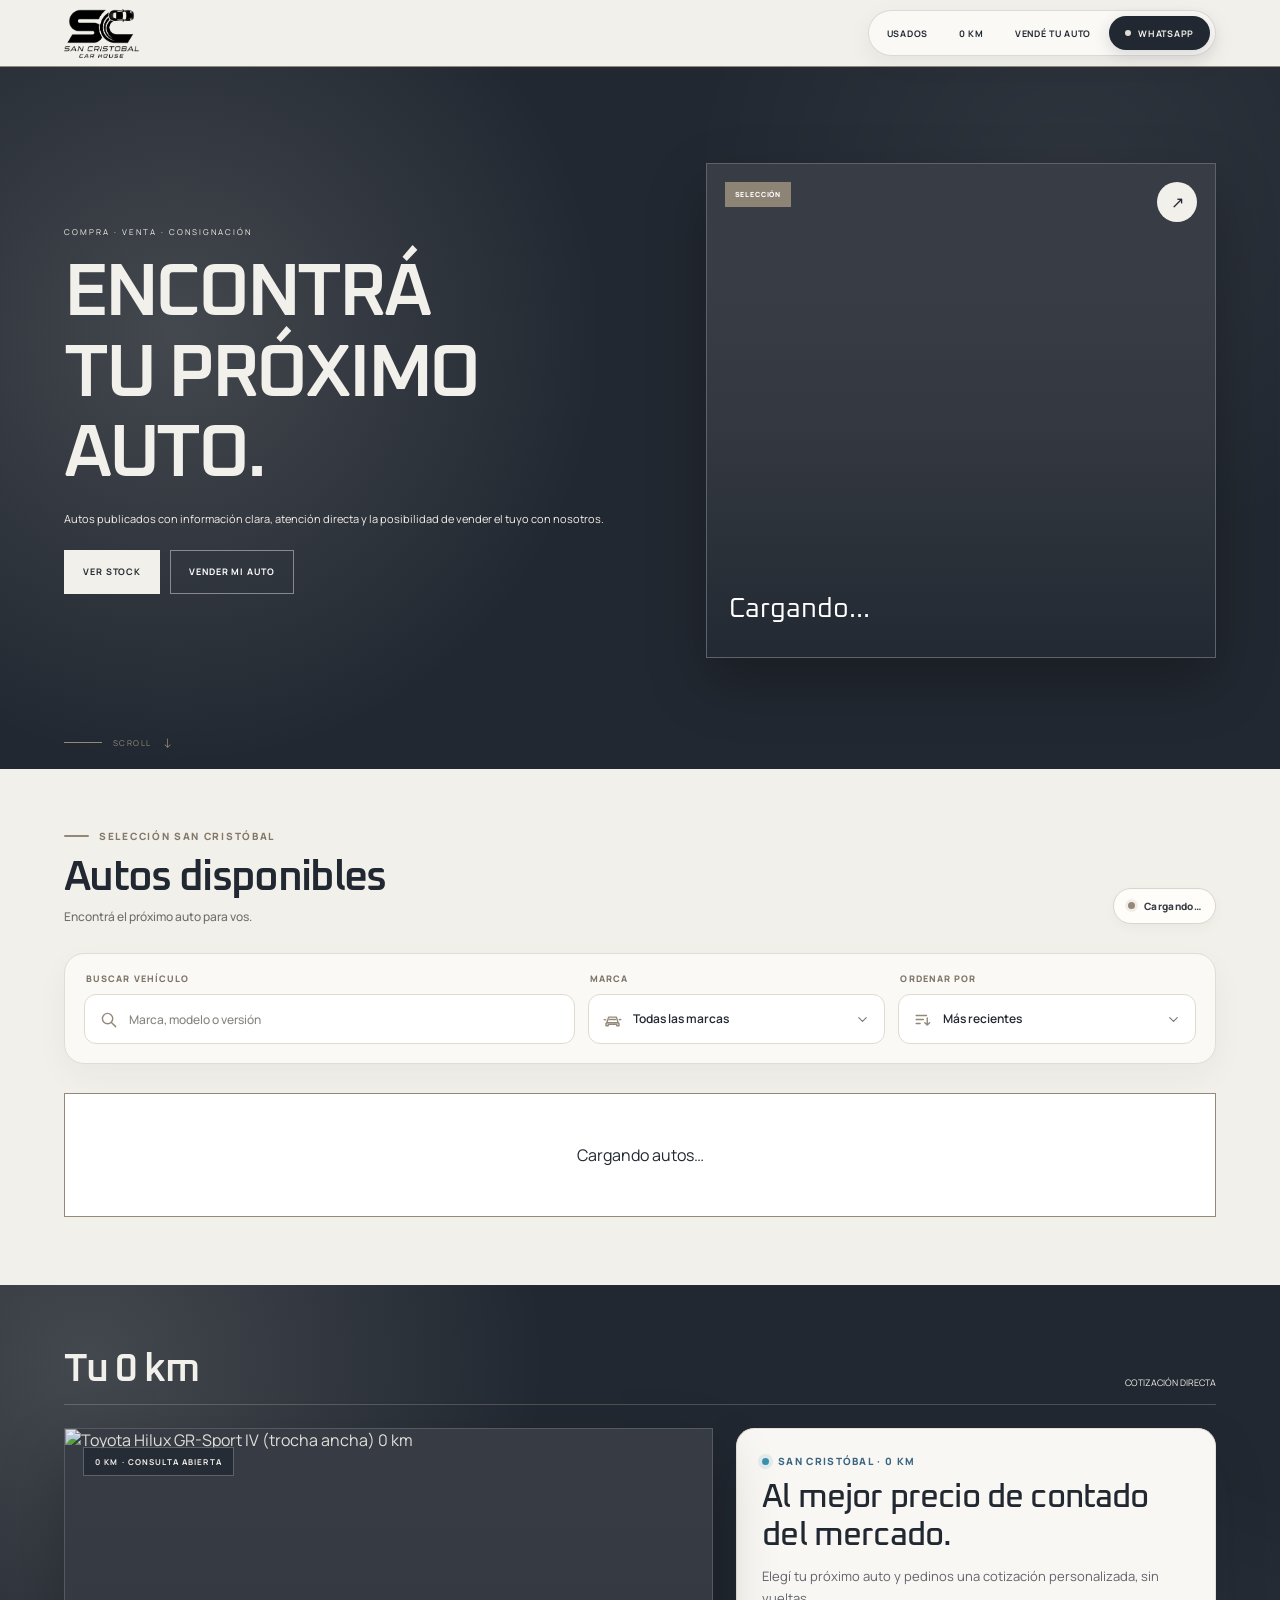
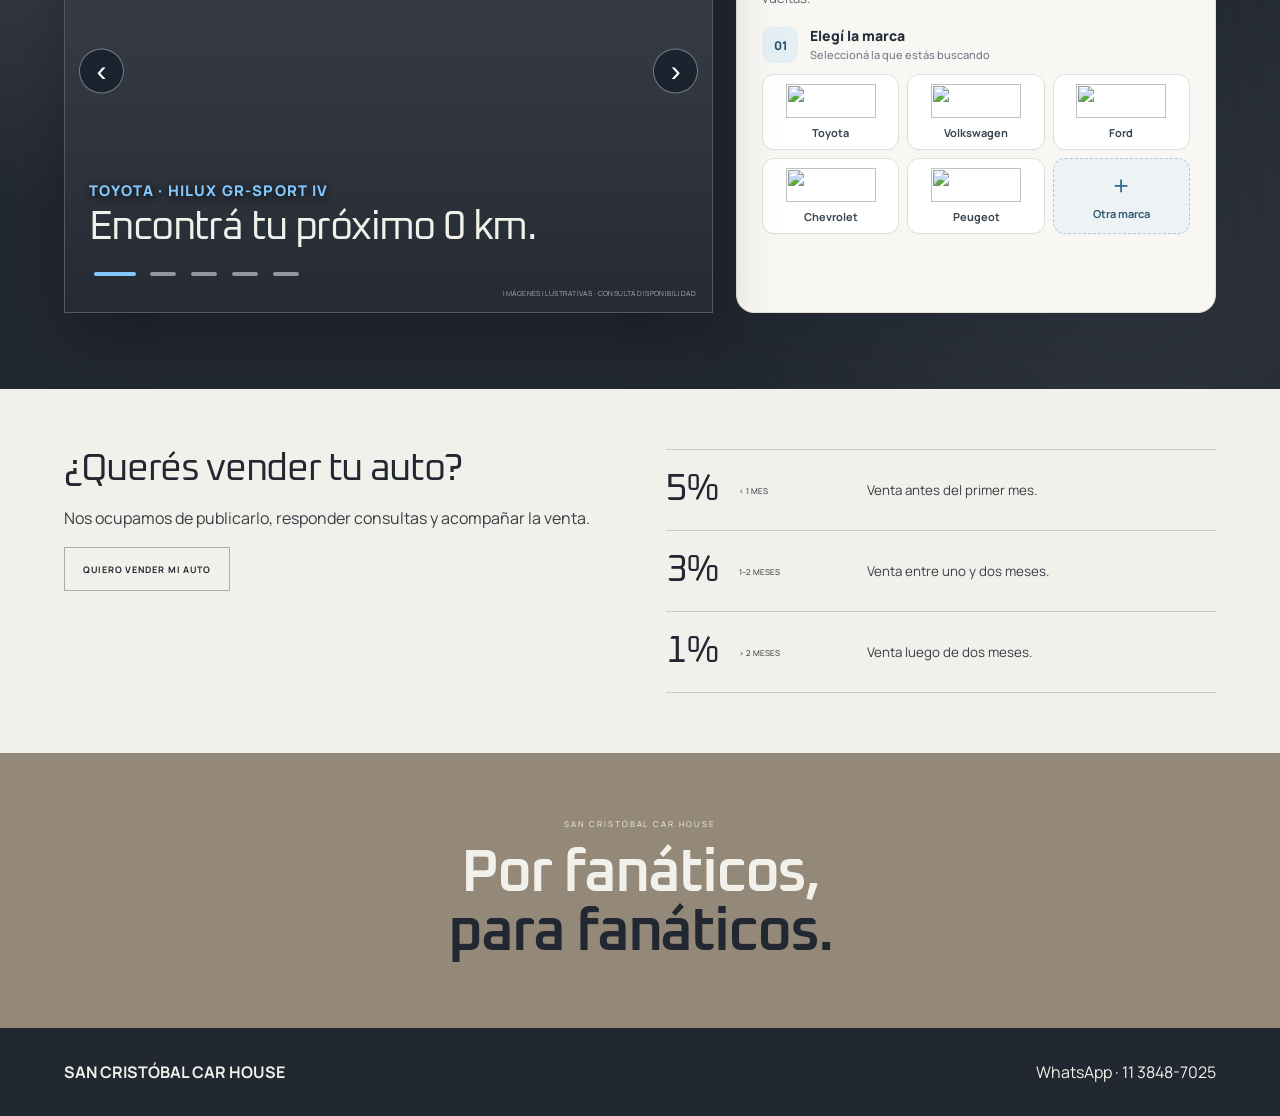
==== commit 08bf51f8: "Rediseña sección Autos disponibles con buscador y filtros premium, contador claro" ====
--- a/index.html
+++ b/index.html
@@ -1,30 +1,33 @@
 <!doctype html><html lang="es"><head><meta charset="utf-8"><meta name="viewport" content="width=device-width,initial-scale=1"><link rel="preconnect" href="https://fonts.googleapis.com"><link rel="preconnect" href="https://fonts.gstatic.com" crossorigin><link href="https://fonts.googleapis.com/css2?family=Manrope:wght@400;500;600;700;800&family=Oxanium:wght@400;500;600;700&display=swap" rel="stylesheet"><title>San Cristóbal Car House</title><link rel="icon" href="/favicon.svg" type="image/svg+xml"><meta name="theme-color" content="#222831"><script>if("scrollRestoration"in history)history.scrollRestoration="manual";if(location.hash)history.replaceState(null,"",location.pathname+location.search);window.scrollTo(0,0);addEventListener("pageshow",()=>window.scrollTo(0,0));</script><style>
 :root{--g:#222831;--p:#948979;--l:#948979;--s:#F2F0EA;--bg:#F2F0EA;--w:#fff;--line:#948979}*{box-sizing:border-box}html{scroll-behavior:smooth}body{margin:0;background:var(--bg);color:var(--g);font-family:"Manrope",Arial,sans-serif;overflow-x:hidden}a{text-decoration:none;color:inherit}.shell{width:min(92vw,1600px);margin:auto}.head{position:sticky;top:0;z-index:20;background:rgba(242,240,234,.97);border-bottom:1px solid var(--line);backdrop-filter:blur(14px);transition:transform .32s cubic-bezier(.2,.7,.2,1)}.head.nav-hidden{transform:translateY(-105%)}.nav{height:68px;display:flex;align-items:center;justify-content:space-between}.brand{display:flex;align-items:center;height:58px}.brand img{display:block;height:52px;width:auto;object-fit:contain}.nav nav{display:flex;align-items:center;gap:5px;padding:5px;border:1px solid rgba(34,40,49,.14);border-radius:999px;background:rgba(255,255,255,.55);box-shadow:0 8px 24px rgba(34,40,49,.06);font-size:9px;text-transform:uppercase;letter-spacing:.08em}.nav nav a{position:relative;display:inline-flex;align-items:center;justify-content:center;min-height:34px;padding:0 13px;border-radius:999px;font-weight:700;transition:background .2s ease,color .2s ease,transform .2s ease,box-shadow .2s ease}.nav nav a:not(:last-child):hover{background:#fff;box-shadow:0 4px 14px rgba(34,40,49,.08);transform:translateY(-1px)}.nav nav a:last-child{background:#222831;color:#F2F0EA;padding:0 16px;box-shadow:0 5px 16px rgba(34,40,49,.16)}.nav nav a:last-child:before{content:"";width:6px;height:6px;border-radius:50%;background:#F2F0EA;margin-right:7px;opacity:.9}.nav nav a:last-child:hover{background:#393E46;transform:translateY(-1px);box-shadow:0 7px 18px rgba(34,40,49,.22)}.hero{position:relative;overflow:hidden;background:#222831;color:white}.hero:before{content:"";position:absolute;inset:-25% -15%;background:radial-gradient(circle at 22% 42%,rgba(242,240,234,.16),transparent 30%),radial-gradient(circle at 76% 28%,rgba(255,255,255,.06),transparent 26%);pointer-events:none}.hero-grid{position:relative;z-index:1;min-height:calc(100svh - 68px);display:grid;grid-template-columns:minmax(0,1.08fr) minmax(390px,.92fr);gap:clamp(48px,4vw,76px);align-items:center;padding:58px 0 78px}.hero-copy{position:relative;z-index:2}.eyebrow{font-size:8px;letter-spacing:.25em;text-transform:uppercase;color:#F2F0EA;margin-bottom:20px;opacity:0;animation:introUp .65s .10s ease forwards}.hero h1{font:600 clamp(62px,7.2vw,126px)/.98 "Oxanium","Manrope",Arial,sans-serif;letter-spacing:-.045em;margin:0;max-width:920px;color:#F2F0EA;text-transform:uppercase}.hero h1 span{display:block;opacity:0;transform:translateY(28px);animation:introUp .72s cubic-bezier(.2,.7,.2,1) forwards}.hero h1 span+span{margin-top:.08em}.hero h1 span:nth-child(1){animation-delay:.14s}.hero h1 span:nth-child(2){animation-delay:.24s}.hero h1 span:nth-child(3){animation-delay:.34s;color:#F2F0EA}.hero p{max-width:none;color:#F2F0EA;line-height:1.55;font-size:11px;white-space:nowrap;margin:21px 0 0;opacity:0;animation:introUp .65s .43s ease forwards}.buttons{display:flex;gap:10px;margin-top:25px;opacity:0;animation:introUp .65s .52s ease forwards}.btn{display:inline-flex;align-items:center;justify-content:center;min-height:46px;padding:0 19px;border:1px solid rgba(255,255,255,.42);font-size:9px;font-weight:700;letter-spacing:.1em;text-transform:uppercase;transition:.2s}.btn:hover{background:rgba(255,255,255,.08)}.btn.primary{background:#F2F0EA;color:var(--g);border-color:#F2F0EA}.btn.primary:hover{background:#F2F0EA;border-color:#F2F0EA}.feature{position:relative;height:min(67vh,680px);min-height:430px;display:block;overflow:hidden;background:#393E46;border:1px solid rgba(255,255,255,.19);box-shadow:0 24px 54px rgba(0,0,0,.26);cursor:pointer;transition:transform .3s ease,box-shadow .3s ease;opacity:0;transform:translateX(24px);animation:introFeature .8s .28s cubic-bezier(.2,.7,.2,1) forwards}.feature:hover{transform:translateY(-4px);box-shadow:0 30px 62px rgba(0,0,0,.31)}.feature img{width:100%;height:100%;object-fit:cover;display:none;transition:transform .55s ease}.feature:hover img{transform:scale(1.018)}.feature:after{content:"";position:absolute;inset:0;background:linear-gradient(to top,rgba(34,40,49,.94) 0%,rgba(34,40,49,.28) 46%,rgba(34,40,49,.04) 75%);pointer-events:none}.tag{position:absolute;z-index:2;top:18px;left:18px;background:rgba(148,137,121,.94);color:#fff;padding:8px 10px;font-size:7px;font-weight:800;letter-spacing:.12em;text-transform:uppercase}.arrow{position:absolute;z-index:3;right:18px;top:18px;width:40px;height:40px;border-radius:50%;background:#F2F0EA;color:var(--g);display:grid;place-items:center;transition:.2s}.feature:hover .arrow{transform:rotate(8deg)}.fi{position:absolute;z-index:2;left:22px;right:22px;bottom:22px;color:#fff}.fi h2{font:400 clamp(28px,2.4vw,39px)/1 "Oxanium","Manrope",Arial,sans-serif;margin:0}.fr{display:flex;justify-content:space-between;align-items:end;gap:16px}.fr b{font-size:13px}.meta{display:flex;gap:14px;margin-top:11px;color:#F2F0EA;font-size:9px}.hero-scroll{position:absolute;z-index:3;left:0;bottom:25px;display:flex;align-items:center;gap:11px;color:#948979;font-size:8px;letter-spacing:.18em;text-transform:uppercase;opacity:0;animation:introUp .65s .72s ease forwards}.hero-scroll:before{content:"";width:38px;height:1px;background:#948979}.hero-scroll b{font-size:13px;font-weight:400}@keyframes introUp{to{opacity:1;transform:translateY(0)}}@keyframes introFeature{to{opacity:1;transform:translateX(0)}}.section{padding:58px 0 80px}.title{display:flex;justify-content:space-between;align-items:end;border-bottom:1px solid var(--line);padding-bottom:18px;margin-bottom:22px}.title h2{font:600 clamp(38px,4vw,64px)/1 "Oxanium","Manrope",Arial,sans-serif;letter-spacing:-.035em;margin:0}.title span{font-size:9px;color:#393E46;text-transform:uppercase}.filters{display:grid;grid-template-columns:2fr 1fr 1fr;gap:10px;margin-bottom:20px}.filters input,.filters select{height:46px;border:1px solid var(--line);background:var(--w);padding:0 12px;color:var(--g)}.grid{display:grid;grid-template-columns:repeat(3,1fr);gap:20px}.card{background:#F2F0EA;border:1px solid #948979;border-radius:18px;overflow:hidden;display:flex;flex-direction:column;color:var(--g);transition:transform .22s ease,box-shadow .22s ease,border-color .22s ease;box-shadow:0 10px 24px rgba(22,54,41,.08)}.card:hover{transform:translateY(-4px);box-shadow:0 18px 34px rgba(22,54,41,.14);border-color:#948979}.photo{aspect-ratio:16/10;background:#F2F0EA;overflow:hidden;position:relative}.photo:after{content:"";position:absolute;inset:0;background:linear-gradient(to top,rgba(22,54,41,.10),transparent 42%);pointer-events:none}.photo img{width:100%;height:100%;object-fit:cover;display:block;transition:transform .35s ease}.card:hover .photo img{transform:scale(1.015)}.badge{position:absolute;z-index:2;left:14px;top:14px;background:#222831;color:#F2F0EA;border:1px solid rgba(255,255,255,.16);padding:8px 11px;border-radius:7px;font-size:8px;font-weight:800;letter-spacing:.14em;text-transform:uppercase}.body{padding:15px 18px 15px;display:flex;flex-direction:column;flex:1}.identity{display:flex;flex-direction:column}.carbrand{font:700 8px/1 "Manrope",Arial,sans-serif;letter-spacing:.24em;text-transform:uppercase;color:#393E46;margin:0}.body h3{font:400 clamp(24px,1.9vw,34px)/1.02 "Oxanium","Manrope",Arial,sans-serif;letter-spacing:-.025em;margin:10px 0;color:#222831}.version{font:400 9px/1.25 "Manrope",Arial,sans-serif;color:#393E46;margin:-3px 0 8px;min-height:0}.version:empty{display:none}.cardmeta{display:flex;flex-wrap:wrap;gap:8px 14px;margin-top:0;padding:10px 0 12px;border-top:1px solid #F2F0EA;border-bottom:1px solid #F2F0EA;color:#393E46;font:400 9px "Manrope",Arial,sans-serif}.cardmeta span{display:inline-flex;align-items:center;gap:6px;white-space:nowrap}.cardmeta svg{width:13px;height:13px;stroke:#222831;stroke-width:1.7;fill:none;flex:0 0 auto}.carbottom{margin-top:auto;padding-top:12px;display:flex;align-items:center;justify-content:space-between;gap:12px}.priceblock b{display:block;font:400 clamp(24px,1.7vw,28px)/1 "Oxanium","Manrope",Arial,sans-serif;color:#222831}.detailbtn{flex:0 0 auto;display:inline-flex;align-items:center;justify-content:center;gap:8px;min-height:38px;padding:0 14px;border:1px solid #948979;border-radius:999px;color:#222831;font:700 8px "Manrope",Arial,sans-serif;letter-spacing:.12em;text-transform:uppercase;transition:.2s}.card:hover .detailbtn{background:#222831;border-color:#222831;color:#F2F0EA}.sub{font-size:10px;color:#393E46;margin-top:5px}.zero-section{position:relative;overflow:hidden;background:#222831;color:#F2F0EA;padding:76px 0 88px}.zero-section:before{content:"";position:absolute;inset:-20% -10%;background:radial-gradient(circle at 14% 22%,rgba(242,240,234,.16),transparent 30%),radial-gradient(circle at 82% 74%,rgba(255,255,255,.06),transparent 28%);pointer-events:none}.zero-section .shell{position:relative;z-index:1}.zero-section .title{border-color:rgba(242,238,230,.2);margin-bottom:28px}.zero-section .title h2{color:#F2F0EA}.zero-section .title span{color:#F2F0EA}.zero-showcase{display:grid;grid-template-columns:1.15fr .85fr;gap:28px;align-items:stretch}.zero-visual{position:relative;min-height:540px;overflow:hidden;border:1px solid rgba(255,255,255,.14);background:#393E46;box-shadow:0 26px 60px rgba(0,0,0,.24)}.zero-slide{position:absolute;inset:0;width:100%;height:100%;object-fit:cover;opacity:0;transform:scale(1.035);transition:opacity .65s ease,transform 1.2s ease}.zero-slide.active{opacity:1;transform:scale(1)}.zero-visual:after{content:"";position:absolute;inset:0;background:linear-gradient(to top,rgba(34,40,49,.88) 0%,rgba(34,40,49,.18) 58%,rgba(34,40,49,.08) 100%);pointer-events:none}.zero-badge{position:absolute;z-index:2;top:18px;left:18px;padding:8px 11px;border:1px solid rgba(255,255,255,.26);background:rgba(34,40,49,.78);backdrop-filter:blur(8px);font:700 8px "Manrope",Arial,sans-serif;letter-spacing:.14em;text-transform:uppercase}.zero-visual-copy{position:absolute;z-index:2;left:24px;right:24px;bottom:24px}.zero-visual-copy small{display:block;color:#83c9ff;font-size:clamp(12px,1.15vw,16px);font-weight:800;line-height:1.4;letter-spacing:.08em;text-transform:uppercase;margin-bottom:9px;text-shadow:0 2px 8px rgba(0,0,0,.85)}.zero-visual-copy h3{font:400 clamp(34px,4vw,55px)/.98 "Oxanium","Manrope",Arial,sans-serif;letter-spacing:-.04em;margin:0;max-width:560px}.zero-dots{display:flex;align-items:center;gap:3px;margin-top:12px;position:relative;z-index:4}.zero-dots button{appearance:none;border:0;background:transparent;display:flex;align-items:center;justify-content:center;width:38px;height:28px;padding:0;cursor:pointer;transition:width .25s}.zero-dots button:after{content:"";display:block;width:26px;height:4px;border-radius:5px;background:rgba(255,255,255,.50);transition:background .25s,width .25s}.zero-dots button.active{width:52px}.zero-dots button.active:after{width:42px;background:#83c9ff}.zero-dots button:hover:after{background:#fff}.zero-dots button:focus-visible,.zero-nav:focus-visible{outline:2px solid #83c9ff;outline-offset:3px}.zero-nav{position:absolute;z-index:4;top:50%;transform:translateY(-50%);appearance:none;border:1px solid rgba(255,255,255,.4);border-radius:50%;width:45px;height:45px;display:flex;align-items:center;justify-content:center;background:rgba(15,25,38,.66);color:#fff;cursor:pointer;font:400 30px/1 Arial,sans-serif;transition:background .2s,transform .2s}.zero-nav:hover{background:rgba(12,48,85,.94);transform:translateY(-50%) scale(1.06)}.zero-nav-prev{left:14px}.zero-nav-next{right:14px}.zero-visual{touch-action:pan-y}.zero-panel{background:#F2F0EA;color:#222831;padding:28px;display:flex;flex-direction:column;justify-content:space-between;border:1px solid rgba(255,255,255,.18)}.zero-panel-top .zero-eyebrow{font:700 8px "Manrope",Arial,sans-serif;letter-spacing:.16em;text-transform:uppercase;color:#948979;margin:0 0 12px}.zero-panel h3{font:400 clamp(31px,3.2vw,46px)/1.02 "Oxanium","Manrope",Arial,sans-serif;letter-spacing:-.035em;margin:0 0 14px}.zero-panel-copy{font-size:11px;line-height:1.65;color:#393E46;margin:0 0 18px}.zero-brands{display:grid;grid-template-columns:repeat(5,1fr);gap:8px;margin:2px 0 12px}.zero-brand-chip{appearance:none;border:1px solid #d7d2c9;border-radius:12px;background:#fff;min-height:62px;padding:11px;cursor:pointer;transition:.2s;display:flex;align-items:center;justify-content:center}.zero-brand-chip img{display:block;width:100%;height:34px;object-fit:contain}.zero-brand-chip:hover,.zero-brand-chip.active{border-color:#222831;box-shadow:0 4px 14px rgba(34,40,49,.10);transform:translateY(-1px)}.zero-brand-more{grid-column:1/-1;min-height:38px;border-radius:999px;background:transparent;color:#393E46;font:700 7px "Manrope",Arial,sans-serif;letter-spacing:.08em;text-transform:uppercase}.zero-brand-more:hover,.zero-brand-more.active{background:#222831;color:#F2F0EA}.zero-models-wrap{display:none;border:1px solid #948979;background:#fff;padding:13px;margin:0 0 22px}.zero-models-wrap.open{display:block;animation:zeroModelsIn .22s ease}.zero-models-head{display:flex;align-items:baseline;justify-content:space-between;gap:12px;margin-bottom:10px}.zero-models-head b{font:400 18px "Oxanium","Manrope",Arial,sans-serif}.zero-models-head small{font:700 6px "Manrope",Arial,sans-serif;letter-spacing:.08em;text-transform:uppercase;color:#948979}.zero-models{display:flex;flex-wrap:wrap;gap:6px}.zero-model{appearance:none;border:1px solid #948979;background:#F2F0EA;color:#222831;padding:8px 9px;font:700 7px "Manrope",Arial,sans-serif;letter-spacing:.04em;cursor:pointer;transition:.18s}.zero-model:hover,.zero-model.selected{background:#393E46;color:#fff;border-color:#393E46}.zero-model-note{margin:10px 0 0;font-size:7px;line-height:1.45;color:#948979}@keyframes zeroModelsIn{from{opacity:0;transform:translateY(-4px)}to{opacity:1;transform:translateY(0)}}.zero-form{border-top:1px solid #948979;padding-top:20px}.zero-form-grid{display:grid;grid-template-columns:1fr 1fr;gap:10px}.zero-field{display:grid;gap:6px;font-size:7px;font-weight:700;letter-spacing:.11em;text-transform:uppercase}.zero-field.full{grid-column:1/-1}.zero-field input,.zero-field textarea{width:100%;border:1px solid #948979;background:#fff;color:#222831;padding:11px;font:400 11px "Manrope",Arial,sans-serif;outline:none;transition:.2s}.zero-field input:focus,.zero-field textarea:focus{border-color:#222831;box-shadow:0 0 0 2px rgba(34,40,49,.08)}.zero-field input{height:42px}.zero-field textarea{min-height:68px;resize:vertical}.zero-form .btn{width:100%;margin-top:12px;background:#222831;color:#F2F0EA;border-color:#222831}.zero-form .btn:hover{background:#393E46}.zero-form small{display:block;margin-top:9px;color:#393E46;font-size:8px;line-height:1.5}.zero-source{position:absolute;z-index:2;right:16px;bottom:14px;color:rgba(255,255,255,.62);font-size:7px;letter-spacing:.06em;text-transform:uppercase}.zero-disclaimer{margin:14px 0 0;color:#948979;font-size:8px;line-height:1.45}.cons{background:var(--s);padding:76px 0}.cons-grid{display:grid;grid-template-columns:1fr 1fr;gap:80px}.cons h2{font:400 clamp(34px,3.8vw,52px)/1.05 "Oxanium","Manrope",Arial,sans-serif;margin:0;white-space:nowrap;letter-spacing:-.035em}.cons p{color:#393E46;line-height:1.6}.cons .btn{color:var(--g);border-color:rgba(34,40,49,.35)}.rates{border-top:1px solid rgba(34,40,49,.2)}.rate{display:grid;grid-template-columns:55px 110px 1fr;gap:18px;padding:21px 0;border-bottom:1px solid rgba(34,40,49,.2);align-items:center}.rate b{font:400 42px "Oxanium","Manrope",Arial,sans-serif}.rate span{font-size:8px;text-transform:uppercase;color:var(--g)}.rate small{color:#393E46}.manifesto{background:#948979;color:#F2F0EA;padding:78px 0;text-align:center}.manifesto small{display:block;font-size:8px;letter-spacing:.24em;text-transform:uppercase;color:#F2F0EA;margin-bottom:16px}.manifesto h2{font:600 clamp(44px,6vw,76px)/.98 "Oxanium","Manrope",Arial,sans-serif;letter-spacing:-.035em;margin:0}.manifesto em{font-style:normal;color:#222831}.foot{background:var(--g);color:#F2F0EA;padding:38px 0}.footin{display:flex;justify-content:space-between}.empty{grid-column:1/-1;padding:50px;text-align:center;background:white;border:1px solid var(--line)}@media(min-width:1440px){.nav{height:74px}.brand{height:64px}.brand img{height:58px}.nav nav{font-size:10px;gap:6px}.nav nav a{min-height:38px;padding:0 16px}.nav nav a:last-child{padding:0 19px}.hero-grid{min-height:calc(100svh - 74px);padding:64px 0 86px}.hero p{font-size:12px}.btn{min-height:50px;font-size:10px;padding:0 22px}.section{padding:68px 0 90px}.filters input,.filters select{height:50px}.body{padding:18px 20px}.carbrand{font-size:9px}.version,.cardmeta{font-size:10px}.cardmeta svg{width:14px;height:14px}.detailbtn{font-size:9px;min-height:42px}.zero-section{padding:86px 0 98px}.zero-visual{min-height:600px}.zero-panel{padding:34px}.zero-panel-copy{font-size:12px}.zero-brand-chip{min-height:70px}.zero-brand-chip img{height:39px}.zero-field input{height:46px}.zero-field input,.zero-field textarea{font-size:12px}}@media(max-width:900px){.hero-grid{min-height:auto;grid-template-columns:1fr;gap:34px;padding:48px 0 72px}.hero h1{font-size:clamp(58px,12vw,88px);line-height:1.12}.feature{height:52vh;min-height:360px}.grid{grid-template-columns:1fr 1fr}.cons-grid{grid-template-columns:1fr}.zero-showcase{grid-template-columns:1fr}.zero-visual{min-height:430px}}@media(max-width:620px){.shell{width:calc(100% - 28px)}.hero h1{font-size:51px;line-height:1.14;max-width:100%}.cons h2{font-size:clamp(25px,7vw,32px);letter-spacing:-.04em}.hero p{font-size:12px;white-space:normal}.feature{height:310px;min-height:310px}.hero-scroll{bottom:20px}.grid{grid-template-columns:1fr}.filters{grid-template-columns:1fr}.title{display:block}.zero-section{padding:58px 0 66px}.zero-visual{min-height:350px}.zero-panel{padding:20px}.zero-brands{grid-template-columns:repeat(3,1fr)}.zero-form-grid{grid-template-columns:1fr}.zero-field.full{grid-column:auto}.nav nav{padding:4px;background:transparent;border-color:rgba(34,40,49,.12);box-shadow:none}.nav nav a:not(:last-child){display:none}.nav nav a:last-child{min-height:34px;padding:0 13px}.foot{padding:30px 0}.footin{display:flex;flex-direction:column;align-items:flex-start;gap:12px}.footin b,.footin a{display:block;max-width:100%}.footin b{font-size:11px;letter-spacing:.05em}.footin a{font-size:11px;line-height:1.4}}.preloader{position:fixed;inset:0;z-index:9999;background:#222831;display:grid;place-items:center;overflow:hidden;transition:opacity .65s ease,visibility .65s ease}.preloader.done{opacity:0;visibility:hidden;pointer-events:none}.preloader canvas{position:absolute;inset:0;width:100%;height:100%}@media(prefers-reduced-motion:reduce){.preloader{display:none}}
 
-/* Carrusel de usados: flechas en su propia columna, fuera de las tarjetas */
+/* Usados: catálogo centrado, flecha atrás a la izquierda y más autos a la derecha. */
 .stock-carousel-wrap{display:grid;grid-template-columns:minmax(0,1fr);align-items:center;min-width:0}
-.stock-carousel-wrap.has-pages{grid-template-columns:minmax(0,1fr) 215px;column-gap:16px}
-.stock-carousel{width:100%;min-width:0;overflow:hidden;touch-action:pan-y;isolation:isolate}
+.stock-carousel-wrap.has-pages{grid-template-columns:160px minmax(0,1fr) 160px;column-gap:12px}
+.stock-carousel-wrap .stock-carousel{grid-column:1;grid-row:1;width:100%;min-width:0;overflow:hidden;touch-action:pan-y;isolation:isolate}
+.stock-carousel-wrap.has-pages .stock-carousel{grid-column:2}
 .stock-carousel-track{display:flex;width:100%;gap:20px;align-items:stretch;will-change:transform;transition:transform .52s cubic-bezier(.2,.8,.2,1)}
-.stock-page.grid{flex:0 0 100%;width:100%;min-width:0;align-content:start}
+.stock-page.grid{--stock-card-gap:16px;flex:0 0 100%;display:flex;flex-wrap:wrap;justify-content:center;align-content:start;align-items:stretch;width:100%;min-width:0;gap:var(--stock-card-gap)}
+.stock-page.grid>.card{flex:0 0 calc((100% - 2 * var(--stock-card-gap)) / 3);min-width:0}
+.stock-page.grid>.empty{flex:1 0 100%}
 .stock-page[aria-hidden="true"]{pointer-events:none}
 .stock-title-meta{display:flex;align-items:center;gap:15px}
 .stock-page-text{font:800 10px/1.4 "Manrope",Arial,sans-serif;color:#6b6257;letter-spacing:.07em;white-space:nowrap}
 .stock-page-text:empty{display:none}
 .stock-navigation[hidden]{display:none!important}
-.stock-carousel-wrap .stock-navigation{display:flex;align-items:center;justify-content:flex-start;gap:10px;min-width:0;min-height:80px;margin:0;padding:0}
+.stock-carousel-wrap .stock-navigation{display:contents}
 .stock-carousel-wrap .stock-arrow{
- position:relative;display:flex;align-items:center;justify-content:center;
- flex:0 0 50px;width:50px;height:50px;
- border:1px solid rgba(148,137,121,.62);border-radius:50%;
+ display:flex;align-items:center;justify-content:center;align-self:center;
+ width:50px;height:50px;border:1px solid rgba(148,137,121,.62);border-radius:50%;
  background:rgba(242,240,234,.98);color:#222831;
  box-shadow:0 8px 22px rgba(34,40,49,.18);backdrop-filter:blur(6px);
  cursor:pointer;
  transition:background .22s ease,color .22s ease,border-color .22s ease,box-shadow .22s ease,transform .22s ease;
 }
 .stock-carousel-wrap .stock-arrow svg{width:21px;height:21px;display:block;transition:transform .22s ease}
+.stock-carousel-wrap .stock-arrow-prev{grid-column:1;grid-row:1;justify-self:end;margin-right:12px}
 .stock-carousel-wrap .stock-arrow-next{
- flex-basis:58px;width:58px;height:58px;
+ grid-column:3;grid-row:1;justify-self:start;position:relative;margin-left:12px;width:58px;height:58px;
  background:linear-gradient(135deg,#222831 0%,#393E46 100%);
  border-color:#222831;color:#F2F0EA;
  box-shadow:0 12px 28px rgba(34,40,49,.28),0 0 0 8px rgba(148,137,121,.13);
@@ -50,26 +53,31 @@
 .stock-carousel-wrap .stock-arrow:disabled{display:none}
 .stock-carousel-wrap .stock-arrow:focus-visible{outline:3px solid #948979;outline-offset:4px}
 @media(max-width:1200px){
- .stock-carousel-wrap.has-pages{grid-template-columns:minmax(0,1fr) 114px;column-gap:16px}
- .stock-carousel-wrap .stock-navigation{gap:9px}
- .stock-carousel-wrap .stock-arrow{flex-basis:47px;width:47px;height:47px}
- .stock-carousel-wrap .stock-arrow-next{flex-basis:54px;width:54px;height:54px}
+ .stock-carousel-wrap.has-pages{grid-template-columns:72px minmax(0,1fr) 72px;column-gap:10px}
+ .stock-carousel-wrap .stock-arrow-prev{margin-right:5px}
+ .stock-carousel-wrap .stock-arrow-next{margin-left:5px;width:54px;height:54px}
  .stock-carousel-wrap .stock-arrow-next::before{display:none}
+}
+@media(max-width:900px){
+ .stock-page.grid{--stock-card-gap:18px}
+ .stock-page.grid>.card{flex-basis:calc((100% - var(--stock-card-gap)) / 2)}
 }
 @media(max-width:620px){
  .stock-title-meta{gap:9px;margin-top:9px}
  .stock-page-text{font-size:9px}
- .stock-carousel-wrap.has-pages{grid-template-columns:minmax(0,1fr) 54px;column-gap:9px}
- .stock-carousel-wrap .stock-navigation{flex-direction:column;justify-content:center;gap:14px}
- .stock-carousel-wrap .stock-arrow{flex-basis:44px;width:44px;height:44px}
- .stock-carousel-wrap .stock-arrow-next{flex-basis:48px;width:48px;height:48px}
+ .stock-carousel-wrap.has-pages{grid-template-columns:52px minmax(0,1fr) 52px;column-gap:6px}
+ .stock-carousel-wrap .stock-arrow{width:43px;height:43px}
+ .stock-carousel-wrap .stock-arrow-prev{margin-right:2px}
+ .stock-carousel-wrap .stock-arrow-next{margin-left:2px;width:46px;height:46px}
+ .stock-page.grid{--stock-card-gap:14px}
+ .stock-page.grid>.card{flex-basis:100%}
  .stock-carousel-track{gap:14px}
 }
 @media(prefers-reduced-motion:reduce){
  .stock-carousel-track,.stock-carousel-wrap .stock-arrow,.stock-carousel-wrap .stock-arrow svg{transition:none}
  .stock-carousel-wrap .stock-arrow:not(:disabled):hover{transform:none}
 }
-</style><link rel="stylesheet" href="/zero-km-panel.css"><link rel="stylesheet" href="/desktop-density.css"></head><body><div id="preloader" class="preloader" aria-hidden="true"><canvas id="particleLogo"></canvas></div><header class="head"><div class="shell nav"><a class="brand" href="/" aria-label="San Cristóbal Car House"><img src="[data-uri]" alt="San Cristóbal Car House"></a><nav><a href="#stock">Usados</a><a href="#cero-km">0 km</a><a href="#consignacion">Vendé tu auto</a><a id="waTop" target="_blank">WhatsApp</a></nav></div></header><main><section class="hero"><div class="shell hero-grid"><div class="hero-copy"><div class="eyebrow">Compra · Venta · Consignación</div><h1><span>Encontrá</span><span>tu próximo</span><span>auto.</span></h1><p>Autos publicados con información clara, atención directa y la posibilidad de vender el tuyo con nosotros.</p><div class="buttons"><a class="btn primary" href="#stock">Ver stock</a><a class="btn" id="waSell" target="_blank">Vender mi auto</a></div></div><a id="heroCard" class="feature" href="#stock"><img id="heroImage" alt="Unidad destacada"><span class="tag" id="heroTag">SELECCIÓN</span><span class="arrow">↗</span><div class="fi"><div class="fr"><h2 id="heroVehicle">Cargando…</h2><b id="heroPrice"></b></div><div class="meta"><span id="heroYear"></span><span id="heroKm"></span><span id="heroTransmission"></span></div></div></a><div class="hero-scroll">Scroll <b>↓</b></div></div></section><section class="section" id="stock"><div class="shell"><div class="title"><h2>Autos disponibles</h2><div class="stock-title-meta"><span id="count">Cargando…</span><span id="stockPageText" class="stock-page-text" aria-live="polite"></span></div></div><div class="filters"><input id="q" placeholder="Buscar marca, modelo o versión"><select id="brand"><option value="">Todas las marcas</option></select><select id="order"><option value="new">Más recientes</option><option value="priceAsc">Menor precio</option><option value="priceDesc">Mayor precio</option><option value="km">Menos kilómetros</option></select></div><div class="stock-carousel-wrap"><div class="stock-carousel" id="stockCarousel" aria-label="Catálogo de autos usados"><div id="grid" class="stock-carousel-track"><div class="grid stock-page"><div class="empty">Cargando autos…</div></div></div></div><div class="stock-navigation" id="stockNavigation" hidden><button type="button" class="stock-arrow stock-arrow-prev" id="stockPrev" aria-label="Ver autos anteriores" aria-controls="grid" disabled><svg viewBox="0 0 24 24" fill="none" stroke="currentColor" stroke-width="1.8" stroke-linecap="round" stroke-linejoin="round" aria-hidden="true"><path d="M20 12H4m6-6-6 6 6 6"/></svg></button><button type="button" class="stock-arrow stock-arrow-next" id="stockNext" aria-label="Ver más autos" aria-controls="grid"><svg viewBox="0 0 24 24" fill="none" stroke="currentColor" stroke-width="1.8" stroke-linecap="round" stroke-linejoin="round" aria-hidden="true"><path d="M4 12h16m-6-6 6 6-6 6"/></svg></button></div></div></div></section><section class="zero-section" id="cero-km"><div class="shell"><div class="title"><h2>Tu 0 km</h2><span>Cotización directa</span></div><div class="zero-showcase"><div class="zero-visual" id="zeroVisual"><img class="zero-slide active" src="https://media.toyota.com.ar/07d63556-7bc8-4d97-896d-5600477a315c.jpeg" alt="Toyota Hilux GR-Sport IV (trocha ancha) 0 km" data-caption="Toyota · Hilux GR-Sport IV" fetchpriority="high"><img class="zero-slide" src="https://media.lmneuquen.com/p/9e57c840abbe27631e23d4e129ebd35e/adjuntos/195/imagenes/008/084/0008084749/volkswagen-tera.jpg" alt="Volkswagen Tera 0 km" data-caption="Volkswagen · Tera"><img class="zero-slide" src="https://www.ford.com.ar/content/ford/ar/es_ar/home/cotizacion/ranger/jcr%3Acontent/par/splitter_921832207/splitter0/image_copy/image.imgs.full.high.jpg" alt="Ford Ranger 0 km" data-caption="Ford · Ranger"><img class="zero-slide" src="https://cdn.motor1.com/images/mgl/Ak4ERO/s1/chevrolet-tracker-2025.jpg" alt="Chevrolet Tracker 2026 0 km" data-caption="Chevrolet · Tracker 2026"><img class="zero-slide" src="https://cdn.motor1.com/images/mgl/P30KMA/s1/peugeot-208-2025---argentina.jpg" alt="Peugeot 208 0 km" data-caption="Peugeot · 208"><button type="button" class="zero-nav zero-nav-prev" data-zero-direction="-1" aria-label="Foto anterior">‹</button><button type="button" class="zero-nav zero-nav-next" data-zero-direction="1" aria-label="Foto siguiente">›</button><div class="zero-badge">0 KM · CONSULTA ABIERTA</div><div class="zero-visual-copy"><small id="zeroSlideCaption">Toyota · Hilux GR-Sport IV</small><h3>Encontrá tu próximo 0 km.</h3><div class="zero-dots" id="zeroDots" role="group" aria-label="Elegir foto"><button type="button" class="active" aria-label="Ver Toyota Hilux" aria-pressed="true"></button><button type="button" aria-label="Ver Volkswagen Tera" aria-pressed="false"></button><button type="button" aria-label="Ver Ford Ranger" aria-pressed="false"></button><button type="button" aria-label="Ver Chevrolet Tracker" aria-pressed="false"></button><button type="button" aria-label="Ver Peugeot 208" aria-pressed="false"></button></div></div><div class="zero-source">Imágenes ilustrativas · Consultá disponibilidad</div></div><div class="zero-panel">
+</style><link rel="stylesheet" href="/zero-km-panel.css"><link rel="stylesheet" href="/desktop-density.css"><link rel="stylesheet" href="/stock-search-ui.css"></head><body><div id="preloader" class="preloader" aria-hidden="true"><canvas id="particleLogo"></canvas></div><header class="head"><div class="shell nav"><a class="brand" href="/" aria-label="San Cristóbal Car House"><img src="[data-uri]" alt="San Cristóbal Car House"></a><nav><a href="#stock">Usados</a><a href="#cero-km">0 km</a><a href="#consignacion">Vendé tu auto</a><a id="waTop" target="_blank">WhatsApp</a></nav></div></header><main><section class="hero"><div class="shell hero-grid"><div class="hero-copy"><div class="eyebrow">Compra · Venta · Consignación</div><h1><span>Encontrá</span><span>tu próximo</span><span>auto.</span></h1><p>Autos publicados con información clara, atención directa y la posibilidad de vender el tuyo con nosotros.</p><div class="buttons"><a class="btn primary" href="#stock">Ver stock</a><a class="btn" id="waSell" target="_blank">Vender mi auto</a></div></div><a id="heroCard" class="feature" href="#stock"><img id="heroImage" alt="Unidad destacada"><span class="tag" id="heroTag">SELECCIÓN</span><span class="arrow">↗</span><div class="fi"><div class="fr"><h2 id="heroVehicle">Cargando…</h2><b id="heroPrice"></b></div><div class="meta"><span id="heroYear"></span><span id="heroKm"></span><span id="heroTransmission"></span></div></div></a><div class="hero-scroll">Scroll <b>↓</b></div></div></section><section class="section" id="stock"><div class="shell"><div class="title stock-heading"><div class="stock-heading-main"><span class="stock-heading-kicker">SELECCIÓN SAN CRISTÓBAL</span><h2>Autos disponibles</h2><p class="stock-heading-description">Encontrá el próximo auto para vos.</p></div><div class="stock-title-meta"><span id="count" class="stock-count">Cargando…</span><span id="stockPageText" class="stock-page-text" aria-live="polite"></span></div></div><div class="filters stock-filters" role="search" aria-label="Buscar y filtrar vehículos"><label class="stock-filter stock-filter-search" for="q"><span class="stock-filter-title">BUSCAR VEHÍCULO</span><span class="stock-filter-control"><svg class="stock-filter-icon" viewBox="0 0 24 24" aria-hidden="true"><circle cx="10.8" cy="10.8" r="6.5"/><path d="m16 16 5 5"/></svg><input id="q" type="search" placeholder="Marca, modelo o versión" autocomplete="off"></span></label><label class="stock-filter" for="brand"><span class="stock-filter-title">MARCA</span><span class="stock-filter-control"><svg class="stock-filter-icon" viewBox="0 0 24 24" aria-hidden="true"><path d="m5 16-1.2 1.1V20h2.8v-2h10.8v2h2.8v-2.9L19 16l-2.1-7H7.1L5 16Z"/><path d="M5 16h14M8 12h8M3.5 12.5l-2-.3m19 0 2-.3"/></svg><select id="brand"><option value="">Todas las marcas</option></select><svg class="stock-filter-chevron" viewBox="0 0 24 24" aria-hidden="true"><path d="m6 9 6 6 6-6" stroke-linecap="round" stroke-linejoin="round"/></svg></span></label><label class="stock-filter" for="order"><span class="stock-filter-title">ORDENAR POR</span><span class="stock-filter-control"><svg class="stock-filter-icon" viewBox="0 0 24 24" aria-hidden="true"><path d="M4 7h13M4 12h9M4 17h5m9-7v9m0 0-3-3m3 3 3-3"/></svg><select id="order"><option value="new">Más recientes</option><option value="priceAsc">Menor precio</option><option value="priceDesc">Mayor precio</option><option value="km">Menos kilómetros</option></select><svg class="stock-filter-chevron" viewBox="0 0 24 24" aria-hidden="true"><path d="m6 9 6 6 6-6" stroke-linecap="round" stroke-linejoin="round"/></svg></span></label></div><div class="stock-carousel-wrap"><div class="stock-carousel" id="stockCarousel" aria-label="Catálogo de autos usados"><div id="grid" class="stock-carousel-track"><div class="grid stock-page"><div class="empty">Cargando autos…</div></div></div></div><div class="stock-navigation" id="stockNavigation" hidden><button type="button" class="stock-arrow stock-arrow-prev" id="stockPrev" aria-label="Ver autos anteriores" aria-controls="grid" disabled><svg viewBox="0 0 24 24" fill="none" stroke="currentColor" stroke-width="1.8" stroke-linecap="round" stroke-linejoin="round" aria-hidden="true"><path d="M20 12H4m6-6-6 6 6 6"/></svg></button><button type="button" class="stock-arrow stock-arrow-next" id="stockNext" aria-label="Ver más autos" aria-controls="grid"><svg viewBox="0 0 24 24" fill="none" stroke="currentColor" stroke-width="1.8" stroke-linecap="round" stroke-linejoin="round" aria-hidden="true"><path d="M4 12h16m-6-6 6 6-6 6"/></svg></button></div></div></div></section><section class="zero-section" id="cero-km"><div class="shell"><div class="title"><h2>Tu 0 km</h2><span>Cotización directa</span></div><div class="zero-showcase"><div class="zero-visual" id="zeroVisual"><img class="zero-slide active" src="https://media.toyota.com.ar/07d63556-7bc8-4d97-896d-5600477a315c.jpeg" alt="Toyota Hilux GR-Sport IV (trocha ancha) 0 km" data-caption="Toyota · Hilux GR-Sport IV" fetchpriority="high"><img class="zero-slide" src="https://media.lmneuquen.com/p/9e57c840abbe27631e23d4e129ebd35e/adjuntos/195/imagenes/008/084/0008084749/volkswagen-tera.jpg" alt="Volkswagen Tera 0 km" data-caption="Volkswagen · Tera"><img class="zero-slide" src="https://www.ford.com.ar/content/ford/ar/es_ar/home/cotizacion/ranger/jcr%3Acontent/par/splitter_921832207/splitter0/image_copy/image.imgs.full.high.jpg" alt="Ford Ranger 0 km" data-caption="Ford · Ranger"><img class="zero-slide" src="https://cdn.motor1.com/images/mgl/Ak4ERO/s1/chevrolet-tracker-2025.jpg" alt="Chevrolet Tracker 2026 0 km" data-caption="Chevrolet · Tracker 2026"><img class="zero-slide" src="https://cdn.motor1.com/images/mgl/P30KMA/s1/peugeot-208-2025---argentina.jpg" alt="Peugeot 208 0 km" data-caption="Peugeot · 208"><button type="button" class="zero-nav zero-nav-prev" data-zero-direction="-1" aria-label="Foto anterior">‹</button><button type="button" class="zero-nav zero-nav-next" data-zero-direction="1" aria-label="Foto siguiente">›</button><div class="zero-badge">0 KM · CONSULTA ABIERTA</div><div class="zero-visual-copy"><small id="zeroSlideCaption">Toyota · Hilux GR-Sport IV</small><h3>Encontrá tu próximo 0 km.</h3><div class="zero-dots" id="zeroDots" role="group" aria-label="Elegir foto"><button type="button" class="active" aria-label="Ver Toyota Hilux" aria-pressed="true"></button><button type="button" aria-label="Ver Volkswagen Tera" aria-pressed="false"></button><button type="button" aria-label="Ver Ford Ranger" aria-pressed="false"></button><button type="button" aria-label="Ver Chevrolet Tracker" aria-pressed="false"></button><button type="button" aria-label="Ver Peugeot 208" aria-pressed="false"></button></div></div><div class="zero-source">Imágenes ilustrativas · Consultá disponibilidad</div></div><div class="zero-panel">
 <div class="zero-panel-top">
 <p class="zero-eyebrow"><span class="zero-live-dot" aria-hidden="true"></span>SAN CRISTÓBAL · 0 KM</p>
 <h3>Al mejor precio de contado del mercado.</h3>
@@ -185,9 +193,9 @@
  [...grid.children].forEach((el,i)=>{el.inert=i!==stockPage;el.setAttribute('aria-hidden',String(i!==stockPage))});
  stockPrev.disabled=stockPage===0;
  stockNext.disabled=stockPage===stockTotalPages-1;
- stockPageText.textContent=(stockPage+1)+' / '+stockTotalPages;
-}
-function render(){let list=cars.filter(c=>(c.vehicle_category||'used')==='used'&&(!brand.value||c.brand===brand.value)&&(!q.value||(c.brand+' '+c.model+' '+(c.version||'')).toLowerCase().includes(q.value.toLowerCase())));if(order.value==='priceAsc')list.sort((a,b)=>(a.price??Infinity)-(b.price??Infinity));if(order.value==='priceDesc')list.sort((a,b)=>(b.price??-1)-(a.price??-1));if(order.value==='km')list.sort((a,b)=>a.kilometers-b.kilometers);if(order.value==='new')list.sort((a,b)=>new Date(b.created_at)-new Date(a.created_at));count.textContent=list.length+' '+(list.length===1?'unidad':'unidades');
+ stockPageText.textContent=stockTotalPages>1?'Página '+(stockPage+1)+' de '+stockTotalPages:'';
+}
+function render(){let list=cars.filter(c=>(c.vehicle_category||'used')==='used'&&(!brand.value||c.brand===brand.value)&&(!q.value||(c.brand+' '+c.model+' '+(c.version||'')).toLowerCase().includes(q.value.toLowerCase())));if(order.value==='priceAsc')list.sort((a,b)=>(a.price??Infinity)-(b.price??Infinity));if(order.value==='priceDesc')list.sort((a,b)=>(b.price??-1)-(a.price??-1));if(order.value==='km')list.sort((a,b)=>a.kilometers-b.kilometers);if(order.value==='new')list.sort((a,b)=>new Date(b.created_at)-new Date(a.created_at));count.textContent=list.length+' '+(list.length===1?'auto disponible':'autos disponibles');
  const size=stockPageSize();stockLastPageSize=size;
  stockTotalPages=Math.max(1,Math.ceil(list.length/size));
  stockPage=Math.min(stockPage,stockTotalPages-1);
--- a/stock-search-ui.css
+++ b/stock-search-ui.css
@@ -0,0 +1,92 @@
+/* San Cristóbal – Car House | catálogo de usados: encabezado y filtros */
+/* Únicamente afecta #stock; no altera las tarjetas, el carrusel ni la sección 0 km. */
+#stock .stock-heading{
+ display:flex;justify-content:space-between;align-items:end;gap:24px;
+ border-bottom:0;margin:0 0 26px;padding:0;
+}
+#stock .stock-heading-main{min-width:0}
+#stock .stock-heading-kicker{
+ display:inline-flex;align-items:center;gap:10px;margin:0 0 13px;
+ color:#84786a;font:800 10px/1.3 "Manrope",Arial,sans-serif;
+ letter-spacing:.17em;text-transform:uppercase;
+}
+#stock .stock-heading-kicker::before{content:"";display:block;width:25px;height:2px;border-radius:2px;background:#948979}
+#stock .stock-heading h2{
+ margin:0;color:#222831;
+ font:600 clamp(36px,3.25vw,52px)/1.07 "Oxanium","Manrope",Arial,sans-serif;
+ letter-spacing:-.04em;
+}
+#stock .stock-heading-description{
+ margin:8px 0 0;color:#6f6e6a;
+ font:500 12px/1.55 "Manrope",Arial,sans-serif;letter-spacing:0;
+}
+#stock .stock-title-meta{display:flex;align-items:center;justify-content:flex-end;flex-wrap:wrap;gap:10px;min-width:0;padding-bottom:3px}
+#stock .stock-count{
+ display:inline-flex;align-items:center;gap:9px;min-height:36px;
+ padding:9px 14px;border:1px solid #dcd5c9;border-radius:999px;
+ background:#fffdfa;box-shadow:0 4px 12px rgba(34,40,49,.035);
+ color:#393e46;font:800 10px/1.4 "Manrope",Arial,sans-serif;
+ letter-spacing:.035em;text-transform:none;white-space:nowrap;
+}
+#stock .stock-count:before{content:"";flex:none;width:7px;height:7px;border-radius:50%;background:#948979;box-shadow:0 0 0 3px rgba(148,137,121,.13)}
+#stock .stock-page-text{
+ display:inline-flex;align-items:center;min-height:34px;padding:0 8px;
+ font:700 10px/1.3 "Manrope",Arial,sans-serif;color:#83786b;
+ letter-spacing:.025em;text-transform:none;
+}
+#stock .stock-page-text:empty{display:none}
+#stock .stock-filters{
+ display:grid;grid-template-columns:minmax(0,1.65fr) minmax(0,1fr) minmax(0,1fr);
+ gap:13px;align-items:end;
+ margin:0 0 29px;padding:19px;
+ border:1px solid #e2ddd3;border-radius:20px;background:#faf9f6;
+ box-shadow:0 12px 32px rgba(34,40,49,.045);
+}
+#stock .stock-filter{display:flex;flex-direction:column;gap:9px;min-width:0;cursor:pointer}
+#stock .stock-filter-title{
+ display:block;padding-left:2px;
+ font:800 9px/1.4 "Manrope",Arial,sans-serif;letter-spacing:.12em;
+ color:#7d7366;text-transform:uppercase;
+}
+#stock .stock-filter-control{
+ position:relative;display:flex;align-items:center;gap:11px;
+ width:100%;min-width:0;height:50px;padding:0 14px;
+ border:1px solid #dfdbd1;border-radius:12px;background:white;
+ color:#575750;
+ transition:border-color .18s,box-shadow .18s,background .18s;
+}
+#stock .stock-filter-control:hover{border-color:#ab9c87;background:#fff}
+#stock .stock-filter:focus-within .stock-filter-control{
+ border-color:#948979;box-shadow:0 0 0 3px rgba(148,137,121,.17);
+}
+#stock .stock-filter-icon{width:19px;height:19px;flex:0 0 19px;stroke:#948979;stroke-width:1.8;fill:none;stroke-linecap:round;stroke-linejoin:round;pointer-events:none}
+#stock .stock-filter-chevron{width:15px;height:15px;flex:0 0 15px;stroke:#77766f;stroke-width:1.8;fill:none;pointer-events:none}
+#stock .stock-filters .stock-filter-control input,
+#stock .stock-filters .stock-filter-control select{
+ display:block;flex:1 1 auto;width:100%;min-width:0;height:100%;
+ margin:0;padding:0;border:0;outline:none;background:transparent;
+ color:#222831;font:600 12px/1.4 "Manrope",Arial,sans-serif;
+ box-shadow:none;border-radius:0;
+}
+#stock .stock-filters .stock-filter-control input::placeholder{color:#85837d;opacity:1;font-weight:500}
+#stock .stock-filters .stock-filter-control select{appearance:none;-webkit-appearance:none;cursor:pointer;padding-right:1px}
+#stock .stock-filters .stock-filter-control input[type=search]::-webkit-search-cancel-button{cursor:pointer}
+@media(max-width:900px){
+ #stock .stock-heading{gap:16px;margin-bottom:20px}
+ #stock .stock-heading h2{font-size:clamp(34px,4.9vw,45px)}
+ #stock .stock-filters{grid-template-columns:minmax(0,1.35fr) minmax(0,1fr);padding:15px;gap:12px;margin-bottom:24px}
+ #stock .stock-filter-search{grid-column:1/-1}
+}
+@media(max-width:620px){
+ #stock .stock-heading{display:flex;align-items:flex-start;flex-direction:column;gap:13px;margin-bottom:18px}
+ #stock .stock-heading-kicker{font-size:9px;margin-bottom:9px}
+ #stock .stock-heading h2{font-size:clamp(32px,9vw,40px)}
+ #stock .stock-heading-description{font-size:11px;margin-top:6px}
+ #stock .stock-title-meta{padding:0;gap:8px}
+ #stock .stock-count{min-height:32px;padding:7px 11px;font-size:9px}
+ #stock .stock-page-text{min-height:32px;font-size:9px}
+ #stock .stock-filters{grid-template-columns:1fr;gap:13px;padding:14px;border-radius:16px;margin-bottom:23px}
+ #stock .stock-filter-search{grid-column:auto}
+ #stock .stock-filter{gap:6px}
+ #stock .stock-filter-control{height:47px;border-radius:10px}
+}
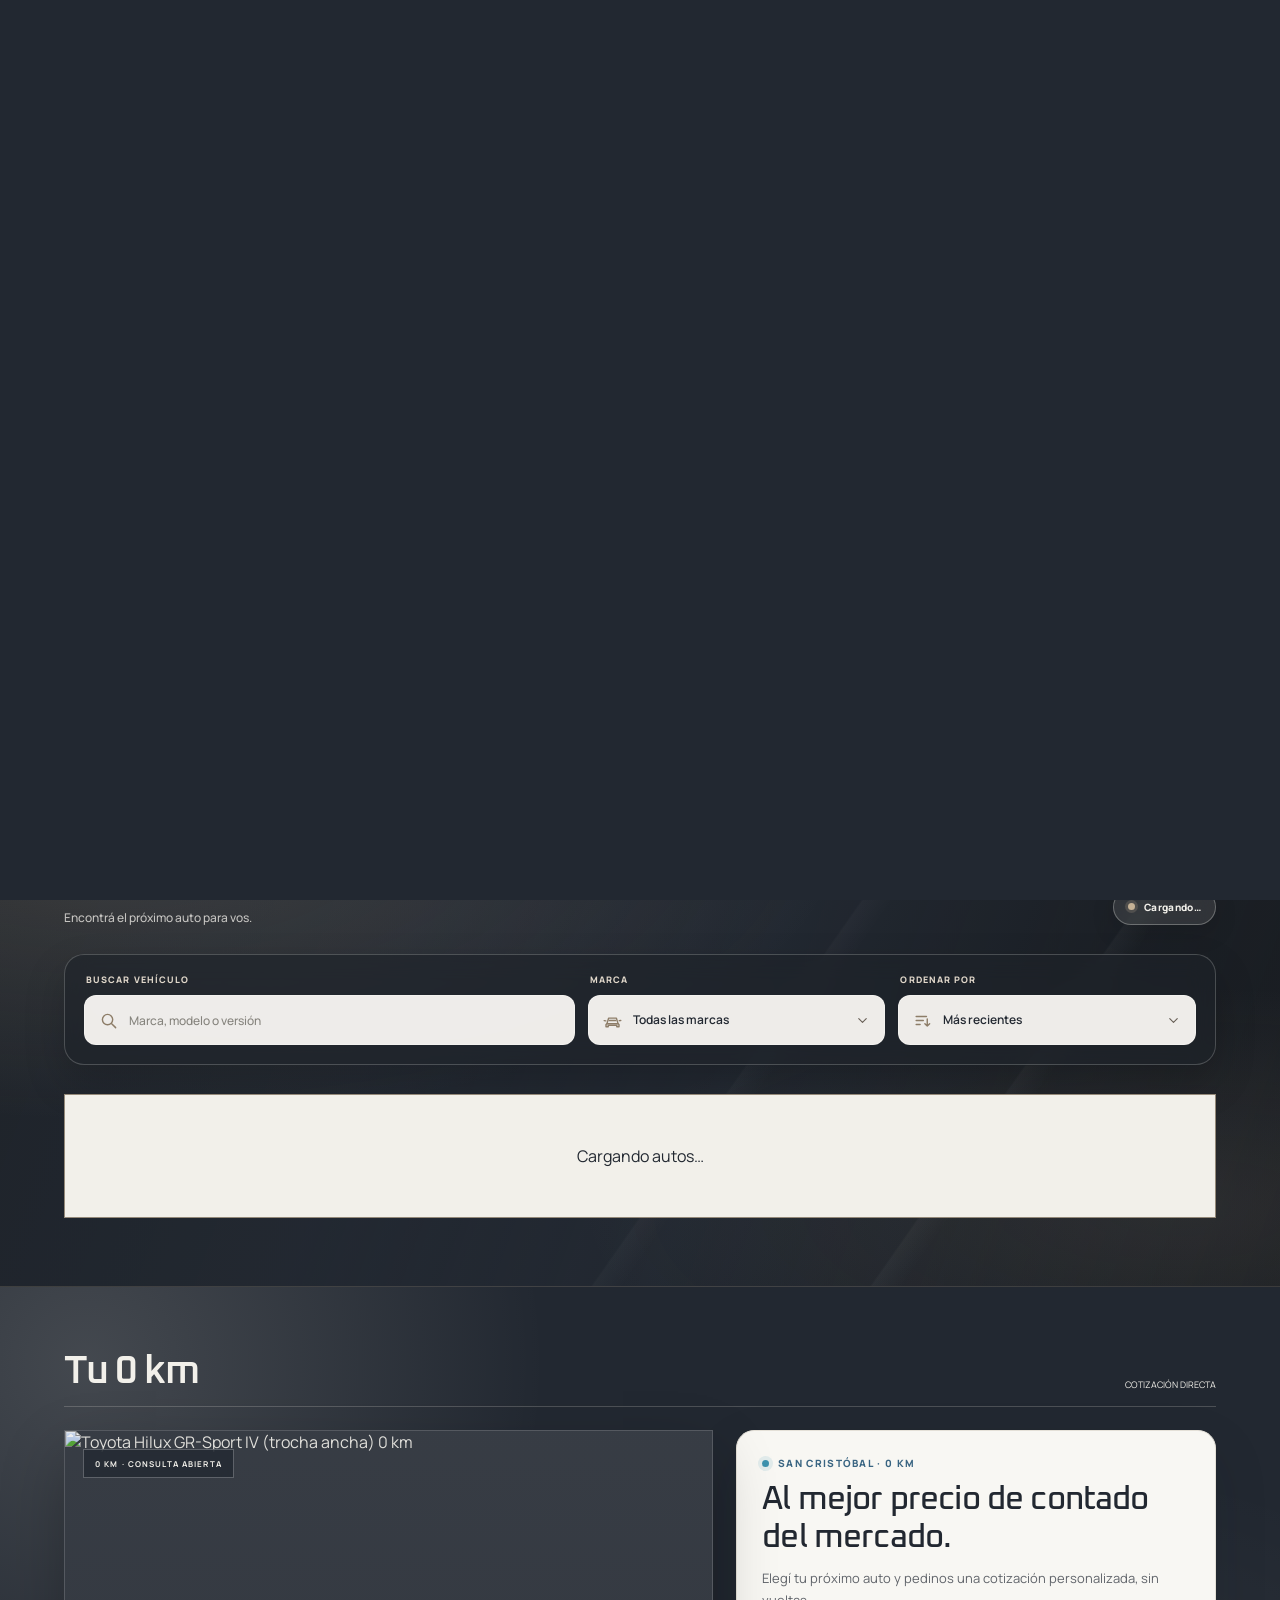
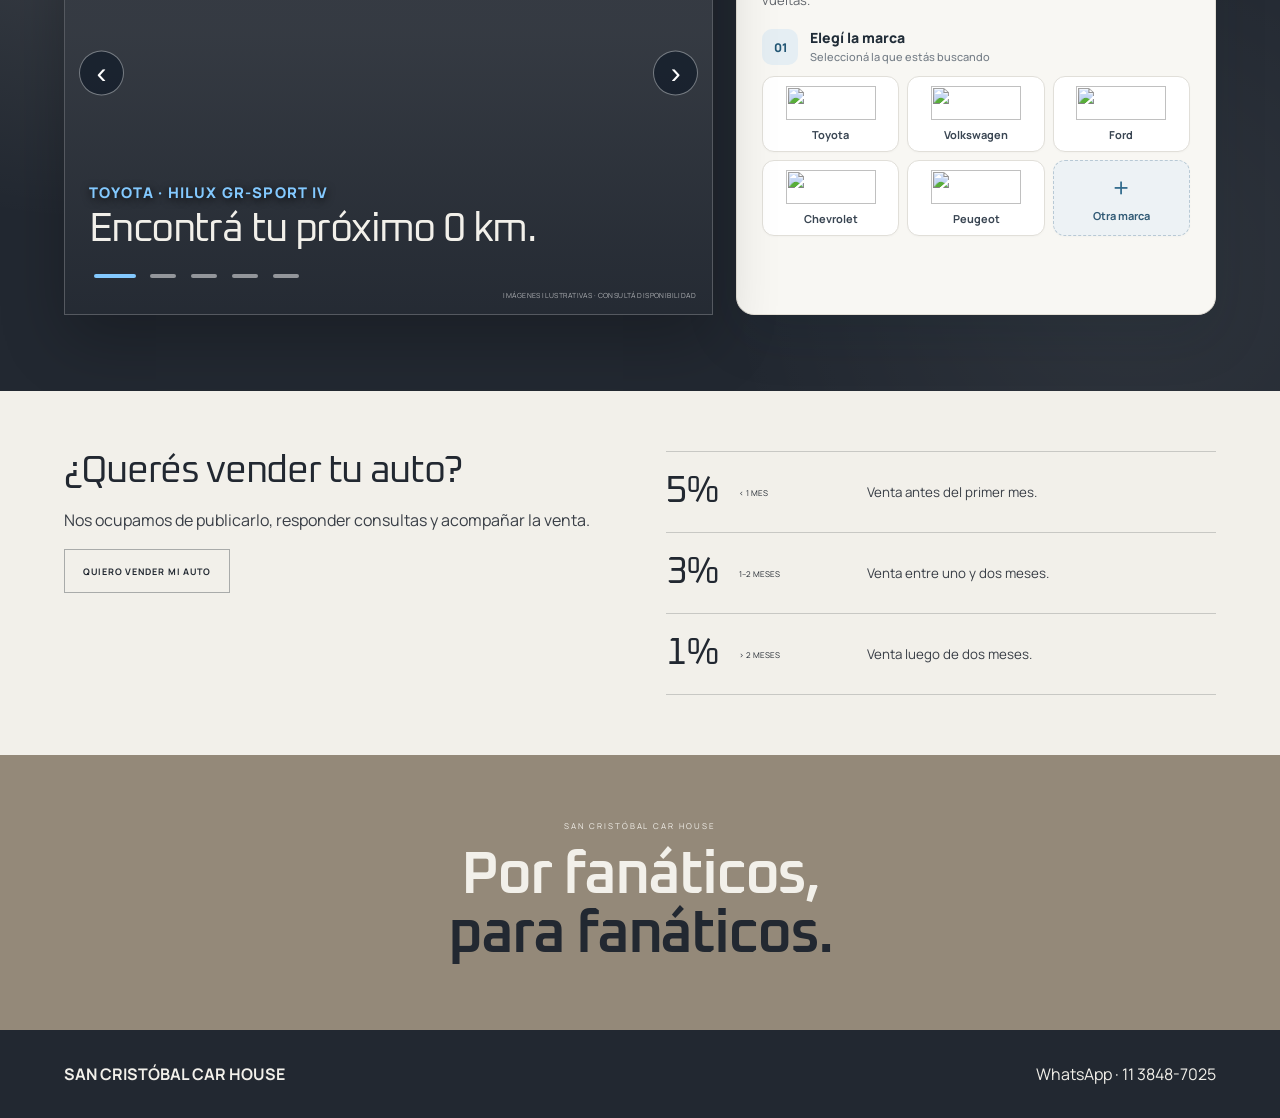
==== commit 177637bd: "Aplica fondo automotriz opción 6 a todos los usados" ====
--- a/index.html
+++ b/index.html
@@ -77,7 +77,7 @@
  .stock-carousel-track,.stock-carousel-wrap .stock-arrow,.stock-carousel-wrap .stock-arrow svg{transition:none}
  .stock-carousel-wrap .stock-arrow:not(:disabled):hover{transform:none}
 }
-</style><link rel="stylesheet" href="/zero-km-panel.css"><link rel="stylesheet" href="/desktop-density.css"><link rel="stylesheet" href="/stock-search-ui.css"></head><body><div id="preloader" class="preloader" aria-hidden="true"><canvas id="particleLogo"></canvas></div><header class="head"><div class="shell nav"><a class="brand" href="/" aria-label="San Cristóbal Car House"><img src="[data-uri]" alt="San Cristóbal Car House"></a><nav><a href="#stock">Usados</a><a href="#cero-km">0 km</a><a href="#consignacion">Vendé tu auto</a><a id="waTop" target="_blank">WhatsApp</a></nav></div></header><main><section class="hero"><div class="shell hero-grid"><div class="hero-copy"><div class="eyebrow">Compra · Venta · Consignación</div><h1><span>Encontrá</span><span>tu próximo</span><span>auto.</span></h1><p>Autos publicados con información clara, atención directa y la posibilidad de vender el tuyo con nosotros.</p><div class="buttons"><a class="btn primary" href="#stock">Ver stock</a><a class="btn" id="waSell" target="_blank">Vender mi auto</a></div></div><a id="heroCard" class="feature" href="#stock"><img id="heroImage" alt="Unidad destacada"><span class="tag" id="heroTag">SELECCIÓN</span><span class="arrow">↗</span><div class="fi"><div class="fr"><h2 id="heroVehicle">Cargando…</h2><b id="heroPrice"></b></div><div class="meta"><span id="heroYear"></span><span id="heroKm"></span><span id="heroTransmission"></span></div></div></a><div class="hero-scroll">Scroll <b>↓</b></div></div></section><section class="section" id="stock"><div class="shell"><div class="title stock-heading"><div class="stock-heading-main"><span class="stock-heading-kicker">SELECCIÓN SAN CRISTÓBAL</span><h2>Autos disponibles</h2><p class="stock-heading-description">Encontrá el próximo auto para vos.</p></div><div class="stock-title-meta"><span id="count" class="stock-count">Cargando…</span><span id="stockPageText" class="stock-page-text" aria-live="polite"></span></div></div><div class="filters stock-filters" role="search" aria-label="Buscar y filtrar vehículos"><label class="stock-filter stock-filter-search" for="q"><span class="stock-filter-title">BUSCAR VEHÍCULO</span><span class="stock-filter-control"><svg class="stock-filter-icon" viewBox="0 0 24 24" aria-hidden="true"><circle cx="10.8" cy="10.8" r="6.5"/><path d="m16 16 5 5"/></svg><input id="q" type="search" placeholder="Marca, modelo o versión" autocomplete="off"></span></label><label class="stock-filter" for="brand"><span class="stock-filter-title">MARCA</span><span class="stock-filter-control"><svg class="stock-filter-icon" viewBox="0 0 24 24" aria-hidden="true"><path d="m5 16-1.2 1.1V20h2.8v-2h10.8v2h2.8v-2.9L19 16l-2.1-7H7.1L5 16Z"/><path d="M5 16h14M8 12h8M3.5 12.5l-2-.3m19 0 2-.3"/></svg><select id="brand"><option value="">Todas las marcas</option></select><svg class="stock-filter-chevron" viewBox="0 0 24 24" aria-hidden="true"><path d="m6 9 6 6 6-6" stroke-linecap="round" stroke-linejoin="round"/></svg></span></label><label class="stock-filter" for="order"><span class="stock-filter-title">ORDENAR POR</span><span class="stock-filter-control"><svg class="stock-filter-icon" viewBox="0 0 24 24" aria-hidden="true"><path d="M4 7h13M4 12h9M4 17h5m9-7v9m0 0-3-3m3 3 3-3"/></svg><select id="order"><option value="new">Más recientes</option><option value="priceAsc">Menor precio</option><option value="priceDesc">Mayor precio</option><option value="km">Menos kilómetros</option></select><svg class="stock-filter-chevron" viewBox="0 0 24 24" aria-hidden="true"><path d="m6 9 6 6 6-6" stroke-linecap="round" stroke-linejoin="round"/></svg></span></label></div><div class="stock-carousel-wrap"><div class="stock-carousel" id="stockCarousel" aria-label="Catálogo de autos usados"><div id="grid" class="stock-carousel-track"><div class="grid stock-page"><div class="empty">Cargando autos…</div></div></div></div><div class="stock-navigation" id="stockNavigation" hidden><button type="button" class="stock-arrow stock-arrow-prev" id="stockPrev" aria-label="Ver autos anteriores" aria-controls="grid" disabled><svg viewBox="0 0 24 24" fill="none" stroke="currentColor" stroke-width="1.8" stroke-linecap="round" stroke-linejoin="round" aria-hidden="true"><path d="M20 12H4m6-6-6 6 6 6"/></svg></button><button type="button" class="stock-arrow stock-arrow-next" id="stockNext" aria-label="Ver más autos" aria-controls="grid"><svg viewBox="0 0 24 24" fill="none" stroke="currentColor" stroke-width="1.8" stroke-linecap="round" stroke-linejoin="round" aria-hidden="true"><path d="M4 12h16m-6-6 6 6-6 6"/></svg></button></div></div></div></section><section class="zero-section" id="cero-km"><div class="shell"><div class="title"><h2>Tu 0 km</h2><span>Cotización directa</span></div><div class="zero-showcase"><div class="zero-visual" id="zeroVisual"><img class="zero-slide active" src="https://media.toyota.com.ar/07d63556-7bc8-4d97-896d-5600477a315c.jpeg" alt="Toyota Hilux GR-Sport IV (trocha ancha) 0 km" data-caption="Toyota · Hilux GR-Sport IV" fetchpriority="high"><img class="zero-slide" src="https://media.lmneuquen.com/p/9e57c840abbe27631e23d4e129ebd35e/adjuntos/195/imagenes/008/084/0008084749/volkswagen-tera.jpg" alt="Volkswagen Tera 0 km" data-caption="Volkswagen · Tera"><img class="zero-slide" src="https://www.ford.com.ar/content/ford/ar/es_ar/home/cotizacion/ranger/jcr%3Acontent/par/splitter_921832207/splitter0/image_copy/image.imgs.full.high.jpg" alt="Ford Ranger 0 km" data-caption="Ford · Ranger"><img class="zero-slide" src="https://cdn.motor1.com/images/mgl/Ak4ERO/s1/chevrolet-tracker-2025.jpg" alt="Chevrolet Tracker 2026 0 km" data-caption="Chevrolet · Tracker 2026"><img class="zero-slide" src="https://cdn.motor1.com/images/mgl/P30KMA/s1/peugeot-208-2025---argentina.jpg" alt="Peugeot 208 0 km" data-caption="Peugeot · 208"><button type="button" class="zero-nav zero-nav-prev" data-zero-direction="-1" aria-label="Foto anterior">‹</button><button type="button" class="zero-nav zero-nav-next" data-zero-direction="1" aria-label="Foto siguiente">›</button><div class="zero-badge">0 KM · CONSULTA ABIERTA</div><div class="zero-visual-copy"><small id="zeroSlideCaption">Toyota · Hilux GR-Sport IV</small><h3>Encontrá tu próximo 0 km.</h3><div class="zero-dots" id="zeroDots" role="group" aria-label="Elegir foto"><button type="button" class="active" aria-label="Ver Toyota Hilux" aria-pressed="true"></button><button type="button" aria-label="Ver Volkswagen Tera" aria-pressed="false"></button><button type="button" aria-label="Ver Ford Ranger" aria-pressed="false"></button><button type="button" aria-label="Ver Chevrolet Tracker" aria-pressed="false"></button><button type="button" aria-label="Ver Peugeot 208" aria-pressed="false"></button></div></div><div class="zero-source">Imágenes ilustrativas · Consultá disponibilidad</div></div><div class="zero-panel">
+</style><link rel="stylesheet" href="/zero-km-panel.css"><link rel="stylesheet" href="/desktop-density.css"><link rel="stylesheet" href="/stock-search-ui.css"><link rel="stylesheet" href="/stock-premium-background.css"></head><body><div id="preloader" class="preloader" aria-hidden="true"><canvas id="particleLogo"></canvas></div><header class="head"><div class="shell nav"><a class="brand" href="/" aria-label="San Cristóbal Car House"><img src="[data-uri]" alt="San Cristóbal Car House"></a><nav><a href="#stock">Usados</a><a href="#cero-km">0 km</a><a href="#consignacion">Vendé tu auto</a><a id="waTop" target="_blank">WhatsApp</a></nav></div></header><main><section class="hero"><div class="shell hero-grid"><div class="hero-copy"><div class="eyebrow">Compra · Venta · Consignación</div><h1><span>Encontrá</span><span>tu próximo</span><span>auto.</span></h1><p>Autos publicados con información clara, atención directa y la posibilidad de vender el tuyo con nosotros.</p><div class="buttons"><a class="btn primary" href="#stock">Ver stock</a><a class="btn" id="waSell" target="_blank">Vender mi auto</a></div></div><a id="heroCard" class="feature" href="#stock"><img id="heroImage" alt="Unidad destacada"><span class="tag" id="heroTag">SELECCIÓN</span><span class="arrow">↗</span><div class="fi"><div class="fr"><h2 id="heroVehicle">Cargando…</h2><b id="heroPrice"></b></div><div class="meta"><span id="heroYear"></span><span id="heroKm"></span><span id="heroTransmission"></span></div></div></a><div class="hero-scroll">Scroll <b>↓</b></div></div></section><section class="section" id="stock"><div class="shell"><div class="title stock-heading"><div class="stock-heading-main"><span class="stock-heading-kicker">SELECCIÓN SAN CRISTÓBAL</span><h2>Autos disponibles</h2><p class="stock-heading-description">Encontrá el próximo auto para vos.</p></div><div class="stock-title-meta"><span id="count" class="stock-count">Cargando…</span><span id="stockPageText" class="stock-page-text" aria-live="polite"></span></div></div><div class="filters stock-filters" role="search" aria-label="Buscar y filtrar vehículos"><label class="stock-filter stock-filter-search" for="q"><span class="stock-filter-title">BUSCAR VEHÍCULO</span><span class="stock-filter-control"><svg class="stock-filter-icon" viewBox="0 0 24 24" aria-hidden="true"><circle cx="10.8" cy="10.8" r="6.5"/><path d="m16 16 5 5"/></svg><input id="q" type="search" placeholder="Marca, modelo o versión" autocomplete="off"></span></label><label class="stock-filter" for="brand"><span class="stock-filter-title">MARCA</span><span class="stock-filter-control"><svg class="stock-filter-icon" viewBox="0 0 24 24" aria-hidden="true"><path d="m5 16-1.2 1.1V20h2.8v-2h10.8v2h2.8v-2.9L19 16l-2.1-7H7.1L5 16Z"/><path d="M5 16h14M8 12h8M3.5 12.5l-2-.3m19 0 2-.3"/></svg><select id="brand"><option value="">Todas las marcas</option></select><svg class="stock-filter-chevron" viewBox="0 0 24 24" aria-hidden="true"><path d="m6 9 6 6 6-6" stroke-linecap="round" stroke-linejoin="round"/></svg></span></label><label class="stock-filter" for="order"><span class="stock-filter-title">ORDENAR POR</span><span class="stock-filter-control"><svg class="stock-filter-icon" viewBox="0 0 24 24" aria-hidden="true"><path d="M4 7h13M4 12h9M4 17h5m9-7v9m0 0-3-3m3 3 3-3"/></svg><select id="order"><option value="new">Más recientes</option><option value="priceAsc">Menor precio</option><option value="priceDesc">Mayor precio</option><option value="km">Menos kilómetros</option></select><svg class="stock-filter-chevron" viewBox="0 0 24 24" aria-hidden="true"><path d="m6 9 6 6 6-6" stroke-linecap="round" stroke-linejoin="round"/></svg></span></label></div><div class="stock-carousel-wrap"><div class="stock-carousel" id="stockCarousel" aria-label="Catálogo de autos usados"><div id="grid" class="stock-carousel-track"><div class="grid stock-page"><div class="empty">Cargando autos…</div></div></div></div><div class="stock-navigation" id="stockNavigation" hidden><button type="button" class="stock-arrow stock-arrow-prev" id="stockPrev" aria-label="Ver autos anteriores" aria-controls="grid" disabled><svg viewBox="0 0 24 24" fill="none" stroke="currentColor" stroke-width="1.8" stroke-linecap="round" stroke-linejoin="round" aria-hidden="true"><path d="M20 12H4m6-6-6 6 6 6"/></svg></button><button type="button" class="stock-arrow stock-arrow-next" id="stockNext" aria-label="Ver más autos" aria-controls="grid"><svg viewBox="0 0 24 24" fill="none" stroke="currentColor" stroke-width="1.8" stroke-linecap="round" stroke-linejoin="round" aria-hidden="true"><path d="M4 12h16m-6-6 6 6-6 6"/></svg></button></div></div></div></section><section class="zero-section" id="cero-km"><div class="shell"><div class="title"><h2>Tu 0 km</h2><span>Cotización directa</span></div><div class="zero-showcase"><div class="zero-visual" id="zeroVisual"><img class="zero-slide active" src="https://media.toyota.com.ar/07d63556-7bc8-4d97-896d-5600477a315c.jpeg" alt="Toyota Hilux GR-Sport IV (trocha ancha) 0 km" data-caption="Toyota · Hilux GR-Sport IV" fetchpriority="high"><img class="zero-slide" src="https://media.lmneuquen.com/p/9e57c840abbe27631e23d4e129ebd35e/adjuntos/195/imagenes/008/084/0008084749/volkswagen-tera.jpg" alt="Volkswagen Tera 0 km" data-caption="Volkswagen · Tera"><img class="zero-slide" src="https://www.ford.com.ar/content/ford/ar/es_ar/home/cotizacion/ranger/jcr%3Acontent/par/splitter_921832207/splitter0/image_copy/image.imgs.full.high.jpg" alt="Ford Ranger 0 km" data-caption="Ford · Ranger"><img class="zero-slide" src="https://cdn.motor1.com/images/mgl/Ak4ERO/s1/chevrolet-tracker-2025.jpg" alt="Chevrolet Tracker 2026 0 km" data-caption="Chevrolet · Tracker 2026"><img class="zero-slide" src="https://cdn.motor1.com/images/mgl/P30KMA/s1/peugeot-208-2025---argentina.jpg" alt="Peugeot 208 0 km" data-caption="Peugeot · 208"><button type="button" class="zero-nav zero-nav-prev" data-zero-direction="-1" aria-label="Foto anterior">‹</button><button type="button" class="zero-nav zero-nav-next" data-zero-direction="1" aria-label="Foto siguiente">›</button><div class="zero-badge">0 KM · CONSULTA ABIERTA</div><div class="zero-visual-copy"><small id="zeroSlideCaption">Toyota · Hilux GR-Sport IV</small><h3>Encontrá tu próximo 0 km.</h3><div class="zero-dots" id="zeroDots" role="group" aria-label="Elegir foto"><button type="button" class="active" aria-label="Ver Toyota Hilux" aria-pressed="true"></button><button type="button" aria-label="Ver Volkswagen Tera" aria-pressed="false"></button><button type="button" aria-label="Ver Ford Ranger" aria-pressed="false"></button><button type="button" aria-label="Ver Chevrolet Tracker" aria-pressed="false"></button><button type="button" aria-label="Ver Peugeot 208" aria-pressed="false"></button></div></div><div class="zero-source">Imágenes ilustrativas · Consultá disponibilidad</div></div><div class="zero-panel">
 <div class="zero-panel-top">
 <p class="zero-eyebrow"><span class="zero-live-dot" aria-hidden="true"></span>SAN CRISTÓBAL · 0 KM</p>
 <h3>Al mejor precio de contado del mercado.</h3>
--- a/stock-premium-background.css
+++ b/stock-premium-background.css
@@ -0,0 +1,97 @@
+/* San Cristóbal Car House — fondo Opción 6 (premium contrastado).
+   Únicamente afecta la sección #stock: preserva buscador, cards y carrusel. */
+#stock{
+ position:relative;
+ isolation:isolate;
+ overflow:hidden;
+ background-color:#222831;
+ background-image:
+   linear-gradient(110deg,
+     rgba(30,35,41,.98) 0%,
+     rgba(34,40,49,.95) 32%,
+     rgba(34,40,49,.76) 57%,
+     rgba(25,29,34,.68) 78%,
+     rgba(23,26,30,.86) 100%),
+   url("https://images.unsplash.com/photo-1503376780353-7e6692767b70?auto=format&fit=crop&w=1920&q=80");
+ background-size:cover;
+ background-position:center,center 52%;
+ border-top:1px solid rgba(148,137,121,.45);
+ border-bottom:1px solid rgba(148,137,121,.28);
+}
+#stock:before{
+ content:"";position:absolute;z-index:0;inset:0;pointer-events:none;
+ background:
+  radial-gradient(ellipse at 9% 15%,rgba(185,169,147,.18),transparent 44%),
+  radial-gradient(ellipse at 92% 85%,rgba(185,169,147,.11),transparent 36%),
+  linear-gradient(125deg,transparent 0%,transparent 58%,rgba(242,240,234,.028) 58.15%,transparent 60%,transparent 75%,rgba(242,240,234,.035) 75.15%,transparent 77%);
+}
+#stock>.shell{position:relative;z-index:1}
+
+/* Los mismos elementos de siempre, con contraste correcto sobre el fondo oscuro. */
+#stock .stock-heading h2{color:#F2F0EA}
+#stock .stock-heading-kicker{color:#D8CAB5}
+#stock .stock-heading-kicker:before{background:#C0AC90}
+#stock .stock-heading-description{color:rgba(242,240,234,.77)}
+#stock .stock-page-text{color:rgba(242,240,234,.82)}
+#stock .stock-count{
+ color:#F2F0EA;
+ background:rgba(242,240,234,.10);
+ border-color:rgba(242,240,234,.30);
+ box-shadow:0 8px 25px rgba(0,0,0,.13);
+ backdrop-filter:blur(9px);
+}
+#stock .stock-count:before{
+ background:#C4B195;
+ box-shadow:0 0 0 3px rgba(196,177,149,.20);
+}
+#stock .stock-filters{
+ background:rgba(30,35,41,.62);
+ border-color:rgba(242,240,234,.21);
+ box-shadow:0 18px 40px rgba(0,0,0,.19);
+ backdrop-filter:blur(12px);
+}
+#stock .stock-filter-title{color:#E1D8CB}
+#stock .stock-filter-control{
+ background:rgba(248,246,242,.96);
+ border-color:rgba(255,255,255,.29);
+}
+#stock .stock-filter-control:hover{background:#F9F7F2;border-color:#C0AC90}
+#stock .stock-filter:focus-within .stock-filter-control{
+ border-color:#C4B195;
+ box-shadow:0 0 0 3px rgba(196,177,149,.32);
+}
+#stock .stock-filter-icon{stroke:#8D7D68}
+#stock .stock-filter-chevron{stroke:#686057}
+#stock .stock-filters .stock-filter-control input,
+#stock .stock-filters .stock-filter-control select{color:#222831}
+
+/* Cards originales, resaltadas sobre el grafito sin modificar su estructura. */
+#stock .stock-carousel-wrap{position:relative;z-index:1}
+#stock .card{box-shadow:0 18px 42px rgba(0,0,0,.22)}
+#stock .card:hover{box-shadow:0 23px 48px rgba(0,0,0,.31)}
+#stock .empty{background:#F2F0EA;color:#222831}
+#stock .stock-carousel-wrap .stock-arrow-prev{
+ background:#F2F0EA;color:#222831;
+ border-color:#D0C3B0;
+ box-shadow:0 8px 25px rgba(0,0,0,.28);
+}
+#stock .stock-carousel-wrap .stock-arrow-next{
+ border-color:#D4C5AE;
+ box-shadow:0 13px 30px rgba(0,0,0,.30),0 0 0 7px rgba(220,203,176,.27);
+}
+#stock .stock-carousel-wrap .stock-arrow-next:before{
+ background:#F2F0EA;color:#222831;
+ border:1px solid rgba(148,137,121,.46);
+ box-shadow:0 7px 19px rgba(0,0,0,.14);
+}
+@media(max-width:900px){
+ #stock{background-position:center,64% center;background-image:
+  linear-gradient(110deg,rgba(30,35,41,.96) 0%,rgba(34,40,49,.85) 53%,rgba(23,26,30,.80) 100%),
+  url("https://images.unsplash.com/photo-1503376780353-7e6692767b70?auto=format&fit=crop&w=1200&q=78")}
+}
+@media(max-width:620px){
+ #stock{background-position:center,66% center}
+ #stock .stock-filters{background:rgba(31,36,42,.76);backdrop-filter:blur(8px)}
+ #stock .stock-heading-description{color:rgba(242,240,234,.86)}
+ #stock .stock-count{background:rgba(242,240,234,.13)}
+}
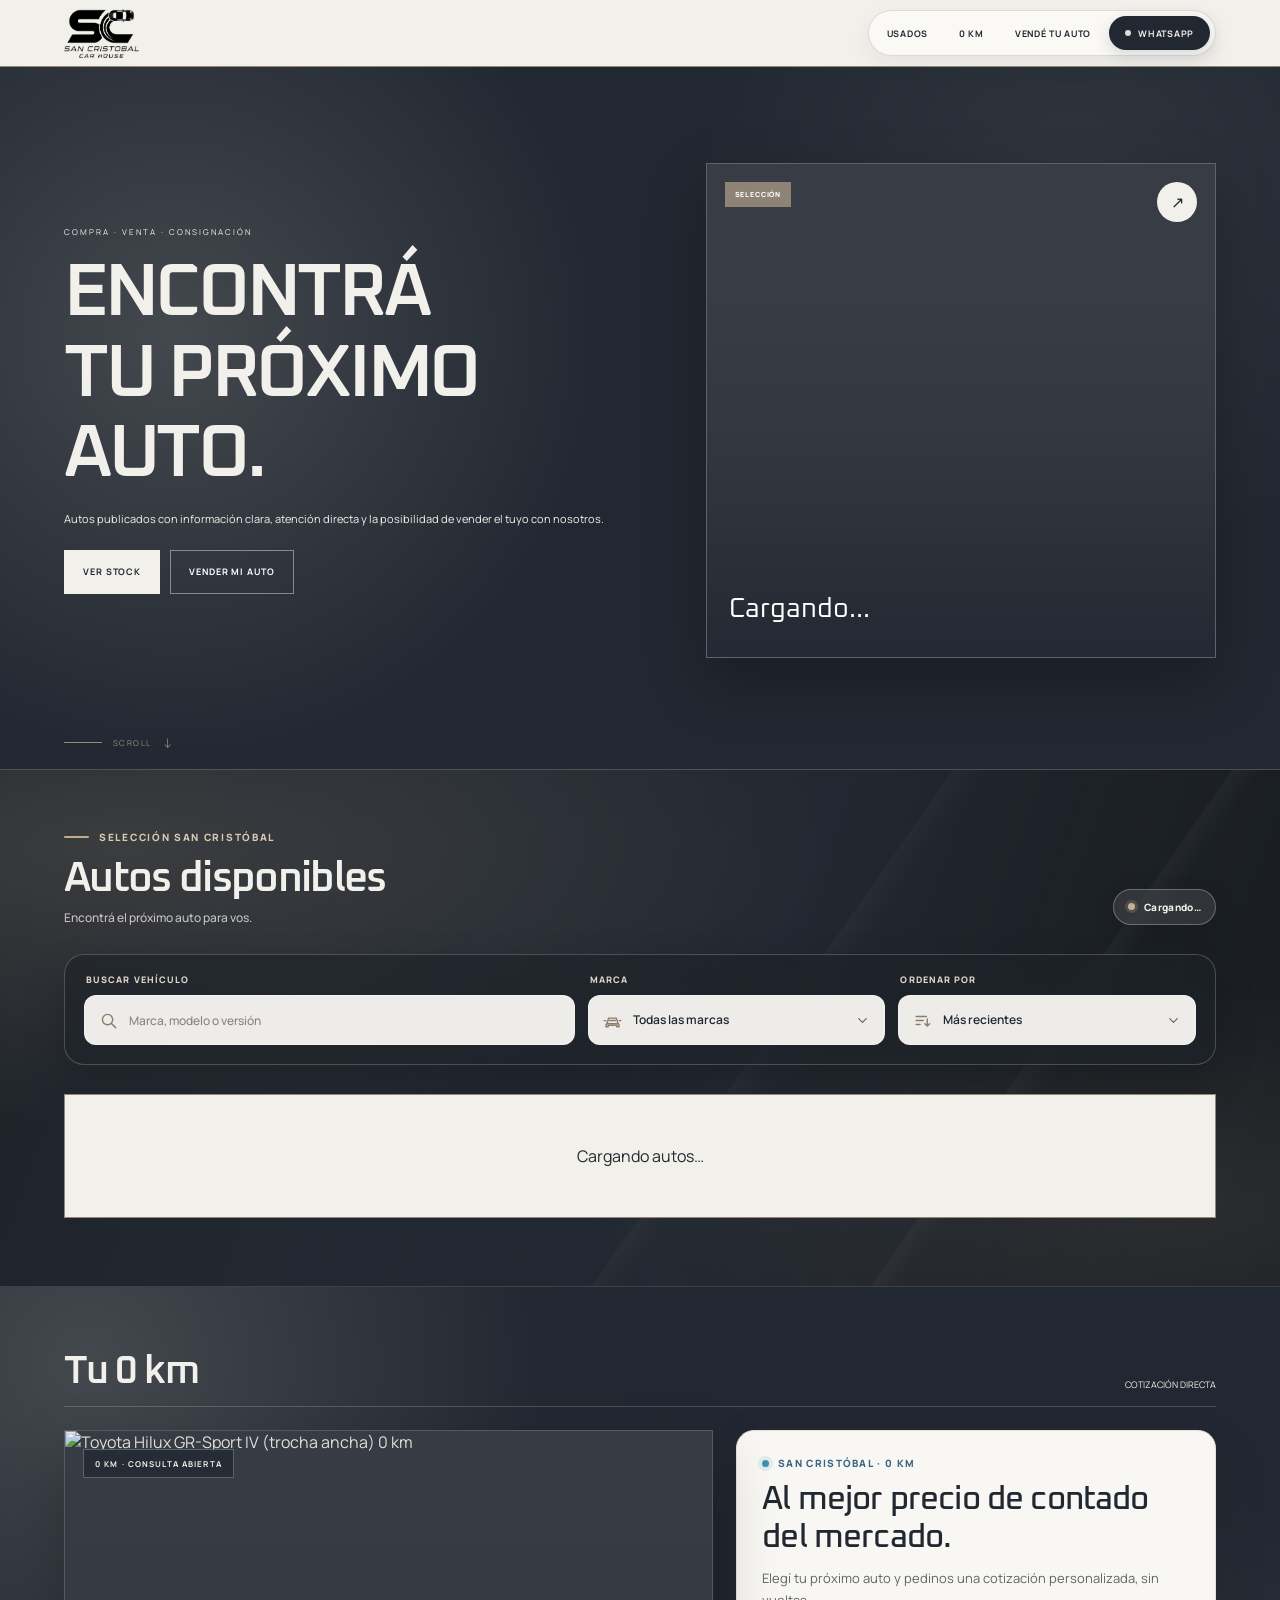
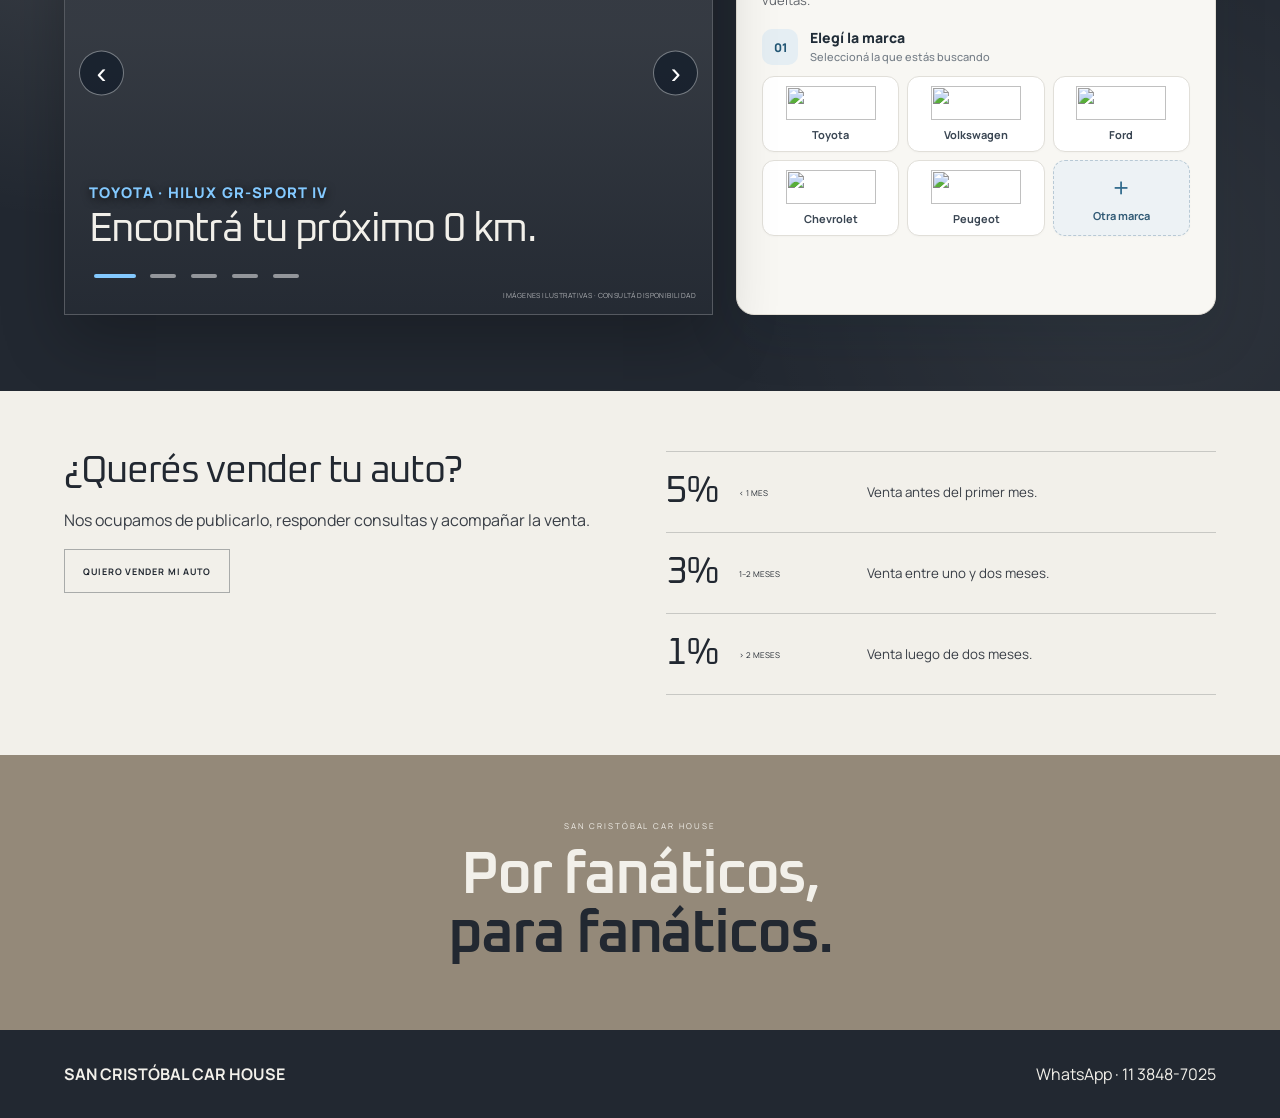
==== commit 02addbaf: "Implementa carrusel de autos destacados con rotación automática y flechas manuales" ====
--- a/index.html
+++ b/index.html
@@ -77,7 +77,7 @@
  .stock-carousel-track,.stock-carousel-wrap .stock-arrow,.stock-carousel-wrap .stock-arrow svg{transition:none}
  .stock-carousel-wrap .stock-arrow:not(:disabled):hover{transform:none}
 }
-</style><link rel="stylesheet" href="/zero-km-panel.css"><link rel="stylesheet" href="/desktop-density.css"><link rel="stylesheet" href="/stock-search-ui.css"><link rel="stylesheet" href="/stock-premium-background.css"></head><body><div id="preloader" class="preloader" aria-hidden="true"><canvas id="particleLogo"></canvas></div><header class="head"><div class="shell nav"><a class="brand" href="/" aria-label="San Cristóbal Car House"><img src="[data-uri]" alt="San Cristóbal Car House"></a><nav><a href="#stock">Usados</a><a href="#cero-km">0 km</a><a href="#consignacion">Vendé tu auto</a><a id="waTop" target="_blank">WhatsApp</a></nav></div></header><main><section class="hero"><div class="shell hero-grid"><div class="hero-copy"><div class="eyebrow">Compra · Venta · Consignación</div><h1><span>Encontrá</span><span>tu próximo</span><span>auto.</span></h1><p>Autos publicados con información clara, atención directa y la posibilidad de vender el tuyo con nosotros.</p><div class="buttons"><a class="btn primary" href="#stock">Ver stock</a><a class="btn" id="waSell" target="_blank">Vender mi auto</a></div></div><a id="heroCard" class="feature" href="#stock"><img id="heroImage" alt="Unidad destacada"><span class="tag" id="heroTag">SELECCIÓN</span><span class="arrow">↗</span><div class="fi"><div class="fr"><h2 id="heroVehicle">Cargando…</h2><b id="heroPrice"></b></div><div class="meta"><span id="heroYear"></span><span id="heroKm"></span><span id="heroTransmission"></span></div></div></a><div class="hero-scroll">Scroll <b>↓</b></div></div></section><section class="section" id="stock"><div class="shell"><div class="title stock-heading"><div class="stock-heading-main"><span class="stock-heading-kicker">SELECCIÓN SAN CRISTÓBAL</span><h2>Autos disponibles</h2><p class="stock-heading-description">Encontrá el próximo auto para vos.</p></div><div class="stock-title-meta"><span id="count" class="stock-count">Cargando…</span><span id="stockPageText" class="stock-page-text" aria-live="polite"></span></div></div><div class="filters stock-filters" role="search" aria-label="Buscar y filtrar vehículos"><label class="stock-filter stock-filter-search" for="q"><span class="stock-filter-title">BUSCAR VEHÍCULO</span><span class="stock-filter-control"><svg class="stock-filter-icon" viewBox="0 0 24 24" aria-hidden="true"><circle cx="10.8" cy="10.8" r="6.5"/><path d="m16 16 5 5"/></svg><input id="q" type="search" placeholder="Marca, modelo o versión" autocomplete="off"></span></label><label class="stock-filter" for="brand"><span class="stock-filter-title">MARCA</span><span class="stock-filter-control"><svg class="stock-filter-icon" viewBox="0 0 24 24" aria-hidden="true"><path d="m5 16-1.2 1.1V20h2.8v-2h10.8v2h2.8v-2.9L19 16l-2.1-7H7.1L5 16Z"/><path d="M5 16h14M8 12h8M3.5 12.5l-2-.3m19 0 2-.3"/></svg><select id="brand"><option value="">Todas las marcas</option></select><svg class="stock-filter-chevron" viewBox="0 0 24 24" aria-hidden="true"><path d="m6 9 6 6 6-6" stroke-linecap="round" stroke-linejoin="round"/></svg></span></label><label class="stock-filter" for="order"><span class="stock-filter-title">ORDENAR POR</span><span class="stock-filter-control"><svg class="stock-filter-icon" viewBox="0 0 24 24" aria-hidden="true"><path d="M4 7h13M4 12h9M4 17h5m9-7v9m0 0-3-3m3 3 3-3"/></svg><select id="order"><option value="new">Más recientes</option><option value="priceAsc">Menor precio</option><option value="priceDesc">Mayor precio</option><option value="km">Menos kilómetros</option></select><svg class="stock-filter-chevron" viewBox="0 0 24 24" aria-hidden="true"><path d="m6 9 6 6 6-6" stroke-linecap="round" stroke-linejoin="round"/></svg></span></label></div><div class="stock-carousel-wrap"><div class="stock-carousel" id="stockCarousel" aria-label="Catálogo de autos usados"><div id="grid" class="stock-carousel-track"><div class="grid stock-page"><div class="empty">Cargando autos…</div></div></div></div><div class="stock-navigation" id="stockNavigation" hidden><button type="button" class="stock-arrow stock-arrow-prev" id="stockPrev" aria-label="Ver autos anteriores" aria-controls="grid" disabled><svg viewBox="0 0 24 24" fill="none" stroke="currentColor" stroke-width="1.8" stroke-linecap="round" stroke-linejoin="round" aria-hidden="true"><path d="M20 12H4m6-6-6 6 6 6"/></svg></button><button type="button" class="stock-arrow stock-arrow-next" id="stockNext" aria-label="Ver más autos" aria-controls="grid"><svg viewBox="0 0 24 24" fill="none" stroke="currentColor" stroke-width="1.8" stroke-linecap="round" stroke-linejoin="round" aria-hidden="true"><path d="M4 12h16m-6-6 6 6-6 6"/></svg></button></div></div></div></section><section class="zero-section" id="cero-km"><div class="shell"><div class="title"><h2>Tu 0 km</h2><span>Cotización directa</span></div><div class="zero-showcase"><div class="zero-visual" id="zeroVisual"><img class="zero-slide active" src="https://media.toyota.com.ar/07d63556-7bc8-4d97-896d-5600477a315c.jpeg" alt="Toyota Hilux GR-Sport IV (trocha ancha) 0 km" data-caption="Toyota · Hilux GR-Sport IV" fetchpriority="high"><img class="zero-slide" src="https://media.lmneuquen.com/p/9e57c840abbe27631e23d4e129ebd35e/adjuntos/195/imagenes/008/084/0008084749/volkswagen-tera.jpg" alt="Volkswagen Tera 0 km" data-caption="Volkswagen · Tera"><img class="zero-slide" src="https://www.ford.com.ar/content/ford/ar/es_ar/home/cotizacion/ranger/jcr%3Acontent/par/splitter_921832207/splitter0/image_copy/image.imgs.full.high.jpg" alt="Ford Ranger 0 km" data-caption="Ford · Ranger"><img class="zero-slide" src="https://cdn.motor1.com/images/mgl/Ak4ERO/s1/chevrolet-tracker-2025.jpg" alt="Chevrolet Tracker 2026 0 km" data-caption="Chevrolet · Tracker 2026"><img class="zero-slide" src="https://cdn.motor1.com/images/mgl/P30KMA/s1/peugeot-208-2025---argentina.jpg" alt="Peugeot 208 0 km" data-caption="Peugeot · 208"><button type="button" class="zero-nav zero-nav-prev" data-zero-direction="-1" aria-label="Foto anterior">‹</button><button type="button" class="zero-nav zero-nav-next" data-zero-direction="1" aria-label="Foto siguiente">›</button><div class="zero-badge">0 KM · CONSULTA ABIERTA</div><div class="zero-visual-copy"><small id="zeroSlideCaption">Toyota · Hilux GR-Sport IV</small><h3>Encontrá tu próximo 0 km.</h3><div class="zero-dots" id="zeroDots" role="group" aria-label="Elegir foto"><button type="button" class="active" aria-label="Ver Toyota Hilux" aria-pressed="true"></button><button type="button" aria-label="Ver Volkswagen Tera" aria-pressed="false"></button><button type="button" aria-label="Ver Ford Ranger" aria-pressed="false"></button><button type="button" aria-label="Ver Chevrolet Tracker" aria-pressed="false"></button><button type="button" aria-label="Ver Peugeot 208" aria-pressed="false"></button></div></div><div class="zero-source">Imágenes ilustrativas · Consultá disponibilidad</div></div><div class="zero-panel">
+</style><link rel="stylesheet" href="/zero-km-panel.css"><link rel="stylesheet" href="/desktop-density.css"><link rel="stylesheet" href="/stock-search-ui.css"><link rel="stylesheet" href="/stock-premium-background.css"><link rel="stylesheet" href="/featured-carousel.css"></head><body><div id="preloader" class="preloader" aria-hidden="true"><canvas id="particleLogo"></canvas></div><header class="head"><div class="shell nav"><a class="brand" href="/" aria-label="San Cristóbal Car House"><img src="[data-uri]" alt="San Cristóbal Car House"></a><nav><a href="#stock">Usados</a><a href="#cero-km">0 km</a><a href="#consignacion">Vendé tu auto</a><a id="waTop" target="_blank">WhatsApp</a></nav></div></header><main><section class="hero"><div class="shell hero-grid"><div class="hero-copy"><div class="eyebrow">Compra · Venta · Consignación</div><h1><span>Encontrá</span><span>tu próximo</span><span>auto.</span></h1><p>Autos publicados con información clara, atención directa y la posibilidad de vender el tuyo con nosotros.</p><div class="buttons"><a class="btn primary" href="#stock">Ver stock</a><a class="btn" id="waSell" target="_blank">Vender mi auto</a></div></div><div class="hero-feature-frame" id="heroFeatureFrame"><a id="heroCard" class="feature" href="#stock"><img id="heroImage" class="hero-slide-image" alt="Unidad destacada"><img id="heroSwapImage" class="hero-slide-image" alt="" aria-hidden="true"><span class="tag" id="heroTag">SELECCIÓN</span><span class="arrow">↗</span><div class="fi"><div class="fr"><h2 id="heroVehicle">Cargando…</h2><b id="heroPrice"></b></div><div class="meta"><span id="heroYear"></span><span id="heroKm"></span><span id="heroTransmission"></span></div></div></a><div class="hero-feature-nav" id="heroFeaturedNav" hidden><button type="button" class="hero-feature-nav-button prev" id="heroFeaturedPrev" aria-label="Ver auto destacado anterior"><svg viewBox="0 0 24 24" aria-hidden="true"><path d="m15 5-7 7 7 7"/></svg></button><span class="hero-feature-progress" id="heroFeaturedPosition" aria-hidden="true"></span><button type="button" class="hero-feature-nav-button next" id="heroFeaturedNext" aria-label="Ver siguiente auto destacado"><svg viewBox="0 0 24 24" aria-hidden="true"><path d="m9 5 7 7-7 7"/></svg></button></div></div><div class="hero-scroll">Scroll <b>↓</b></div></div></section><section class="section" id="stock"><div class="shell"><div class="title stock-heading"><div class="stock-heading-main"><span class="stock-heading-kicker">SELECCIÓN SAN CRISTÓBAL</span><h2>Autos disponibles</h2><p class="stock-heading-description">Encontrá el próximo auto para vos.</p></div><div class="stock-title-meta"><span id="count" class="stock-count">Cargando…</span><span id="stockPageText" class="stock-page-text" aria-live="polite"></span></div></div><div class="filters stock-filters" role="search" aria-label="Buscar y filtrar vehículos"><label class="stock-filter stock-filter-search" for="q"><span class="stock-filter-title">BUSCAR VEHÍCULO</span><span class="stock-filter-control"><svg class="stock-filter-icon" viewBox="0 0 24 24" aria-hidden="true"><circle cx="10.8" cy="10.8" r="6.5"/><path d="m16 16 5 5"/></svg><input id="q" type="search" placeholder="Marca, modelo o versión" autocomplete="off"></span></label><label class="stock-filter" for="brand"><span class="stock-filter-title">MARCA</span><span class="stock-filter-control"><svg class="stock-filter-icon" viewBox="0 0 24 24" aria-hidden="true"><path d="m5 16-1.2 1.1V20h2.8v-2h10.8v2h2.8v-2.9L19 16l-2.1-7H7.1L5 16Z"/><path d="M5 16h14M8 12h8M3.5 12.5l-2-.3m19 0 2-.3"/></svg><select id="brand"><option value="">Todas las marcas</option></select><svg class="stock-filter-chevron" viewBox="0 0 24 24" aria-hidden="true"><path d="m6 9 6 6 6-6" stroke-linecap="round" stroke-linejoin="round"/></svg></span></label><label class="stock-filter" for="order"><span class="stock-filter-title">ORDENAR POR</span><span class="stock-filter-control"><svg class="stock-filter-icon" viewBox="0 0 24 24" aria-hidden="true"><path d="M4 7h13M4 12h9M4 17h5m9-7v9m0 0-3-3m3 3 3-3"/></svg><select id="order"><option value="new">Más recientes</option><option value="priceAsc">Menor precio</option><option value="priceDesc">Mayor precio</option><option value="km">Menos kilómetros</option></select><svg class="stock-filter-chevron" viewBox="0 0 24 24" aria-hidden="true"><path d="m6 9 6 6 6-6" stroke-linecap="round" stroke-linejoin="round"/></svg></span></label></div><div class="stock-carousel-wrap"><div class="stock-carousel" id="stockCarousel" aria-label="Catálogo de autos usados"><div id="grid" class="stock-carousel-track"><div class="grid stock-page"><div class="empty">Cargando autos…</div></div></div></div><div class="stock-navigation" id="stockNavigation" hidden><button type="button" class="stock-arrow stock-arrow-prev" id="stockPrev" aria-label="Ver autos anteriores" aria-controls="grid" disabled><svg viewBox="0 0 24 24" fill="none" stroke="currentColor" stroke-width="1.8" stroke-linecap="round" stroke-linejoin="round" aria-hidden="true"><path d="M20 12H4m6-6-6 6 6 6"/></svg></button><button type="button" class="stock-arrow stock-arrow-next" id="stockNext" aria-label="Ver más autos" aria-controls="grid"><svg viewBox="0 0 24 24" fill="none" stroke="currentColor" stroke-width="1.8" stroke-linecap="round" stroke-linejoin="round" aria-hidden="true"><path d="M4 12h16m-6-6 6 6-6 6"/></svg></button></div></div></div></section><section class="zero-section" id="cero-km"><div class="shell"><div class="title"><h2>Tu 0 km</h2><span>Cotización directa</span></div><div class="zero-showcase"><div class="zero-visual" id="zeroVisual"><img class="zero-slide active" src="https://media.toyota.com.ar/07d63556-7bc8-4d97-896d-5600477a315c.jpeg" alt="Toyota Hilux GR-Sport IV (trocha ancha) 0 km" data-caption="Toyota · Hilux GR-Sport IV" fetchpriority="high"><img class="zero-slide" src="https://media.lmneuquen.com/p/9e57c840abbe27631e23d4e129ebd35e/adjuntos/195/imagenes/008/084/0008084749/volkswagen-tera.jpg" alt="Volkswagen Tera 0 km" data-caption="Volkswagen · Tera"><img class="zero-slide" src="https://www.ford.com.ar/content/ford/ar/es_ar/home/cotizacion/ranger/jcr%3Acontent/par/splitter_921832207/splitter0/image_copy/image.imgs.full.high.jpg" alt="Ford Ranger 0 km" data-caption="Ford · Ranger"><img class="zero-slide" src="https://cdn.motor1.com/images/mgl/Ak4ERO/s1/chevrolet-tracker-2025.jpg" alt="Chevrolet Tracker 2026 0 km" data-caption="Chevrolet · Tracker 2026"><img class="zero-slide" src="https://cdn.motor1.com/images/mgl/P30KMA/s1/peugeot-208-2025---argentina.jpg" alt="Peugeot 208 0 km" data-caption="Peugeot · 208"><button type="button" class="zero-nav zero-nav-prev" data-zero-direction="-1" aria-label="Foto anterior">‹</button><button type="button" class="zero-nav zero-nav-next" data-zero-direction="1" aria-label="Foto siguiente">›</button><div class="zero-badge">0 KM · CONSULTA ABIERTA</div><div class="zero-visual-copy"><small id="zeroSlideCaption">Toyota · Hilux GR-Sport IV</small><h3>Encontrá tu próximo 0 km.</h3><div class="zero-dots" id="zeroDots" role="group" aria-label="Elegir foto"><button type="button" class="active" aria-label="Ver Toyota Hilux" aria-pressed="true"></button><button type="button" aria-label="Ver Volkswagen Tera" aria-pressed="false"></button><button type="button" aria-label="Ver Ford Ranger" aria-pressed="false"></button><button type="button" aria-label="Ver Chevrolet Tracker" aria-pressed="false"></button><button type="button" aria-label="Ver Peugeot 208" aria-pressed="false"></button></div></div><div class="zero-source">Imágenes ilustrativas · Consultá disponibilidad</div></div><div class="zero-panel">
 <div class="zero-panel-top">
 <p class="zero-eyebrow"><span class="zero-live-dot" aria-hidden="true"></span>SAN CRISTÓBAL · 0 KM</p>
 <h3>Al mejor precio de contado del mercado.</h3>
@@ -174,7 +174,78 @@
 track('page_view',null,'home');
 const siteHead=document.querySelector('.head');let lastScrollY=window.scrollY,navTicking=false;if(siteHead){window.addEventListener('scroll',()=>{if(navTicking)return;navTicking=true;requestAnimationFrame(()=>{const y=window.scrollY;if(y<=24){siteHead.classList.remove('nav-hidden')}else if(y>lastScrollY+4){siteHead.classList.add('nav-hidden')}else if(y<lastScrollY-4){siteHead.classList.remove('nav-hidden')}lastScrollY=y;navTicking=false})},{passive:true})}
 let cars=[];const money=c=>c.price==null?'Consultar':new Intl.NumberFormat('es-AR',{style:'currency',currency:c.currency||'USD',maximumFractionDigits:0}).format(Number(c.price)),km=n=>new Intl.NumberFormat('es-AR').format(n||0)+' km';
-function hero(){const used=cars.filter(x=>(x.vehicle_category||'used')==='used');const c=used.find(x=>x.featured&&x.status!=='sold')||used.find(x=>x.status==='available')||used[0];if(!c)return;const im=c.cover_image||c.images?.[0];if(im){heroImage.src=im;heroImage.onload=()=>heroImage.style.display='block'}heroVehicle.textContent=c.brand+' '+c.model;heroPrice.textContent=money(c);heroYear.textContent=c.year;heroKm.textContent=km(c.kilometers);heroTransmission.textContent=c.transmission||'';heroTag.textContent=c.featured?'DESTACADO':'SELECCIÓN';heroCard.href='/auto.html?id='+c.id;heroCard.dataset.vehicleId=c.id}
+const heroFeatureFrame=document.getElementById('heroFeatureFrame'),heroFeaturedNav=document.getElementById('heroFeaturedNav'),heroFeaturedPrev=document.getElementById('heroFeaturedPrev'),heroFeaturedNext=document.getElementById('heroFeaturedNext'),heroFeaturedPosition=document.getElementById('heroFeaturedPosition');
+const heroSlideImages=[document.getElementById('heroImage'),document.getElementById('heroSwapImage')];
+let heroFeaturedVehicles=[],heroFeaturedIndex=0,heroVisibleSlot=0,heroRenderToken=0,heroAutoTimer=null,heroPointerOver=false,heroFocusInside=false;
+function updateHeroDetails(c){
+ heroVehicle.textContent=[c.brand,c.model].filter(Boolean).join(' ');
+ heroPrice.textContent=money(c);
+ heroYear.textContent=c.year??'';
+ heroKm.textContent=km(c.kilometers);
+ heroTransmission.textContent=c.transmission||'';
+ heroTag.textContent=c.featured?'DESTACADO':'SELECCIÓN';
+ heroCard.href='/auto.html?id='+c.id;
+ heroCard.dataset.vehicleId=c.id;
+}
+function showFeaturedVehicle(nextIndex,initial=false){
+ if(!heroFeaturedVehicles.length)return;
+ heroFeaturedIndex=(nextIndex%heroFeaturedVehicles.length+heroFeaturedVehicles.length)%heroFeaturedVehicles.length;
+ const c=heroFeaturedVehicles[heroFeaturedIndex];
+ const url=c.cover_image||c.images?.[0]||'';
+ const renderToken=++heroRenderToken;
+ const updateInfo=()=>{
+  if(renderToken!==heroRenderToken)return;
+  updateHeroDetails(c);
+  heroFeaturedPosition.textContent=(heroFeaturedIndex+1)+' / '+heroFeaturedVehicles.length;
+ };
+ if(!url){
+  heroSlideImages.forEach(image=>image.classList.remove('is-visible'));
+  updateInfo();return;
+ }
+ const nextSlot=initial?heroVisibleSlot:1-heroVisibleSlot;
+ const newImage=heroSlideImages[nextSlot];
+ const preloader=new Image();
+ preloader.onload=()=>{
+  if(renderToken!==heroRenderToken)return;
+  newImage.src=url;
+  newImage.alt=[c.brand,c.model].filter(Boolean).join(' ');
+  newImage.classList.add('is-visible');
+  heroSlideImages[1-nextSlot].classList.remove('is-visible');
+  heroVisibleSlot=nextSlot;
+  updateInfo();
+ };
+ preloader.onerror=()=>{
+  if(renderToken!==heroRenderToken)return;
+  heroSlideImages.forEach(image=>image.classList.remove('is-visible'));
+  updateInfo();
+ };
+ preloader.src=url;
+}
+function resetHeroAutoplay(){
+ if(heroAutoTimer!==null){clearInterval(heroAutoTimer);heroAutoTimer=null}
+ if(heroFeaturedVehicles.length<2||window.matchMedia('(prefers-reduced-motion: reduce)').matches)return;
+ heroAutoTimer=setInterval(()=>{
+  if(document.hidden||heroPointerOver||heroFocusInside)return;
+  showFeaturedVehicle(heroFeaturedIndex+1);
+ },6500);
+}
+function hero(){
+ const used=cars.filter(c=>(c.vehicle_category||'used')==='used');
+ const featured=used.filter(c=>c.featured&&c.status!=='sold');
+ const fallback=used.find(c=>c.status==='available')||used[0];
+ heroFeaturedVehicles=featured.length?featured:(fallback?[fallback]:[]);
+ heroFeaturedNav.hidden=heroFeaturedVehicles.length<2;
+ heroFeaturedIndex=0;
+ if(heroFeaturedVehicles.length)showFeaturedVehicle(0,true);
+ resetHeroAutoplay();
+}
+heroFeaturedPrev.addEventListener('click',()=>{showFeaturedVehicle(heroFeaturedIndex-1);resetHeroAutoplay()});
+heroFeaturedNext.addEventListener('click',()=>{showFeaturedVehicle(heroFeaturedIndex+1);resetHeroAutoplay()});
+heroFeatureFrame.addEventListener('mouseenter',()=>{heroPointerOver=true});
+heroFeatureFrame.addEventListener('mouseleave',()=>{heroPointerOver=false;resetHeroAutoplay()});
+heroFeatureFrame.addEventListener('focusin',()=>{heroFocusInside=true});
+heroFeatureFrame.addEventListener('focusout',event=>{if(!event.relatedTarget||!heroFeatureFrame.contains(event.relatedTarget)){heroFocusInside=false;resetHeroAutoplay()}});
+
 function card(c){
  const im=c.cover_image||c.images?.[0]||'',st=c.status==='reserved'?'RESERVADO':c.status==='sold'?'VENDIDO':c.featured?'DESTACADO':'',fuel=c.fuel||'',trans=c.transmission||'';
  const cal='<svg viewBox="0 0 24 24" aria-hidden="true"><rect x="3" y="5" width="18" height="16" rx="2"></rect><path d="M8 3v4M16 3v4M3 10h18"></path></svg>';
--- a/stock-premium-background.css
+++ b/stock-premium-background.css
@@ -1,4 +1,4 @@
-/* San Cristóbal Car House — fondo Opción 6 (premium contrastado).
+/* San Cristóbal Car House — fondo Opción 6 (Porsche 911, premium contrastado).
    Únicamente afecta la sección #stock: preserva buscador, cards y carrusel. */
 #stock{
  position:relative;
@@ -12,7 +12,7 @@
      rgba(34,40,49,.76) 57%,
      rgba(25,29,34,.68) 78%,
      rgba(23,26,30,.86) 100%),
-   url("https://images.unsplash.com/photo-1503376780353-7e6692767b70?auto=format&fit=crop&w=1920&q=80");
+   url("https://images.unsplash.com/photo-1742056024894-c6245924874e?auto=format&fit=crop&w=1920&q=80");
  background-size:cover;
  background-position:center,center 52%;
  border-top:1px solid rgba(148,137,121,.45);
@@ -87,7 +87,7 @@
 @media(max-width:900px){
  #stock{background-position:center,64% center;background-image:
   linear-gradient(110deg,rgba(30,35,41,.96) 0%,rgba(34,40,49,.85) 53%,rgba(23,26,30,.80) 100%),
-  url("https://images.unsplash.com/photo-1503376780353-7e6692767b70?auto=format&fit=crop&w=1200&q=78")}
+  url("https://images.unsplash.com/photo-1742056024894-c6245924874e?auto=format&fit=crop&w=1200&q=78")}
 }
 @media(max-width:620px){
  #stock{background-position:center,66% center}
--- a/featured-carousel.css
+++ b/featured-carousel.css
@@ -0,0 +1,45 @@
+/* Carrusel de autos destacados – portada San Cristóbal Car House. */
+.hero-feature-frame{position:relative;min-width:0}
+.hero-feature-frame .feature{width:100%}
+.hero-feature-frame .feature img.hero-slide-image{
+ position:absolute;inset:0;width:100%;height:100%;object-fit:cover;
+ display:block;opacity:0;
+ transition:opacity .72s ease,transform .55s ease;
+}
+.hero-feature-frame .feature img.hero-slide-image.is-visible{opacity:1}
+.hero-feature-nav[hidden]{display:none!important}
+.hero-feature-nav{position:absolute;inset:0;z-index:7;pointer-events:none}
+.hero-feature-nav-button{
+ position:absolute;top:50%;transform:translateY(-50%);
+ display:grid;place-items:center;width:45px;height:45px;padding:0;
+ border:1px solid rgba(255,255,255,.48);border-radius:50%;
+ background:rgba(34,40,49,.66);color:#F2F0EA;
+ box-shadow:0 7px 24px rgba(0,0,0,.20);
+ backdrop-filter:blur(9px);cursor:pointer;pointer-events:auto;
+ transition:background .22s,border-color .22s,transform .22s,box-shadow .22s;
+}
+.hero-feature-nav-button svg{width:21px;height:21px;display:block;stroke:currentColor;fill:none;stroke-width:1.8;stroke-linecap:round;stroke-linejoin:round}
+.hero-feature-nav-button.prev{left:13px}
+.hero-feature-nav-button.next{right:13px}
+.hero-feature-nav-button:hover{background:#F2F0EA;border-color:#F2F0EA;color:#222831;transform:translateY(-50%) scale(1.06);box-shadow:0 11px 28px rgba(0,0,0,.3)}
+.hero-feature-nav-button:focus-visible{outline:3px solid #C1B095;outline-offset:3px}
+.hero-feature-progress{
+ position:absolute;top:22px;left:50%;transform:translateX(-50%);
+ display:flex;align-items:center;justify-content:center;gap:10px;
+ min-height:29px;padding:5px 12px;border:1px solid rgba(255,255,255,.26);
+ border-radius:999px;background:rgba(34,40,49,.59);color:#fff;
+ backdrop-filter:blur(9px);pointer-events:none;
+ font:800 10px/1 "Manrope",Arial,sans-serif;letter-spacing:.12em;
+}
+.hero-feature-progress:before{content:"";width:5px;height:5px;background:#C5B59D;border-radius:50%}
+@media(max-width:620px){
+ .hero-feature-nav-button{width:40px;height:40px}
+ .hero-feature-nav-button.prev{left:9px}
+ .hero-feature-nav-button.next{right:9px}
+ .hero-feature-progress{top:17px;min-height:26px;font-size:9px}
+}
+@media(prefers-reduced-motion:reduce){
+ .hero-feature-frame .feature img.hero-slide-image,
+ .hero-feature-nav-button{transition:none}
+ .hero-feature-nav-button:hover{transform:translateY(-50%)}
+}
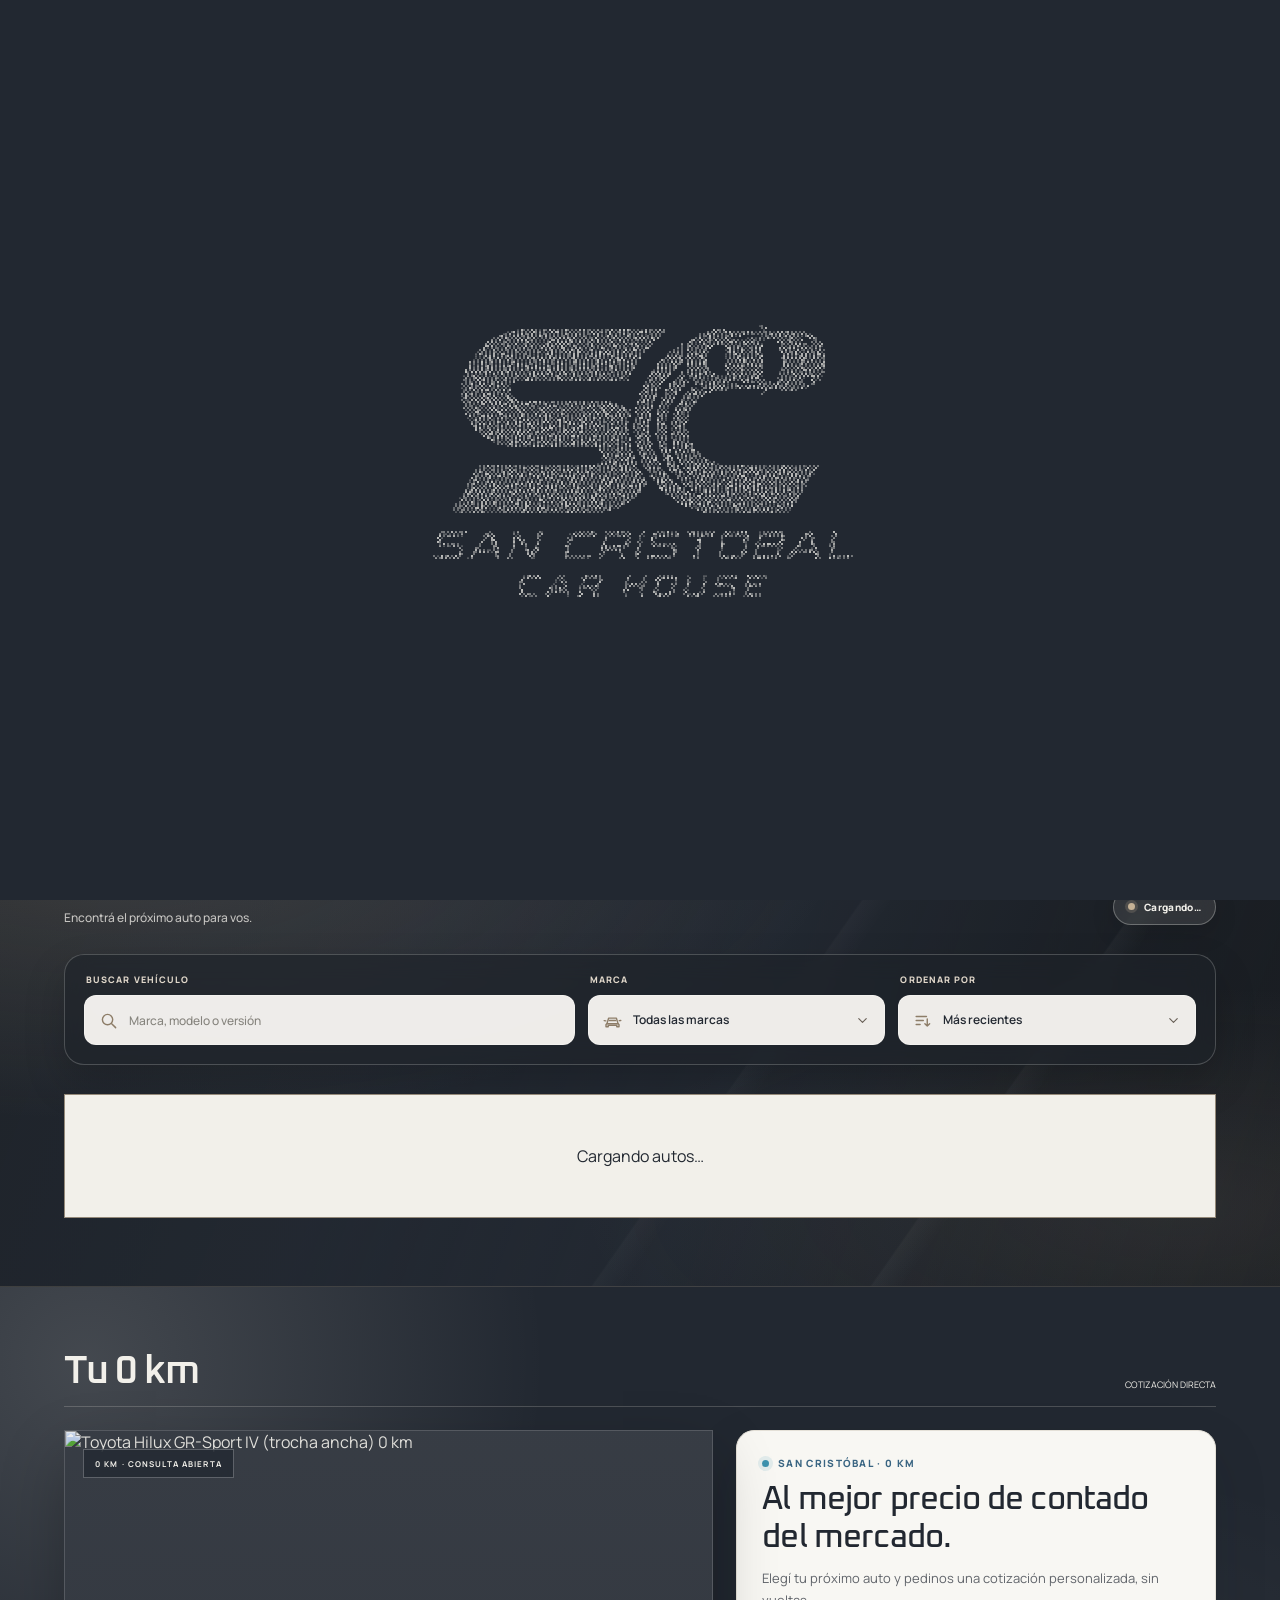
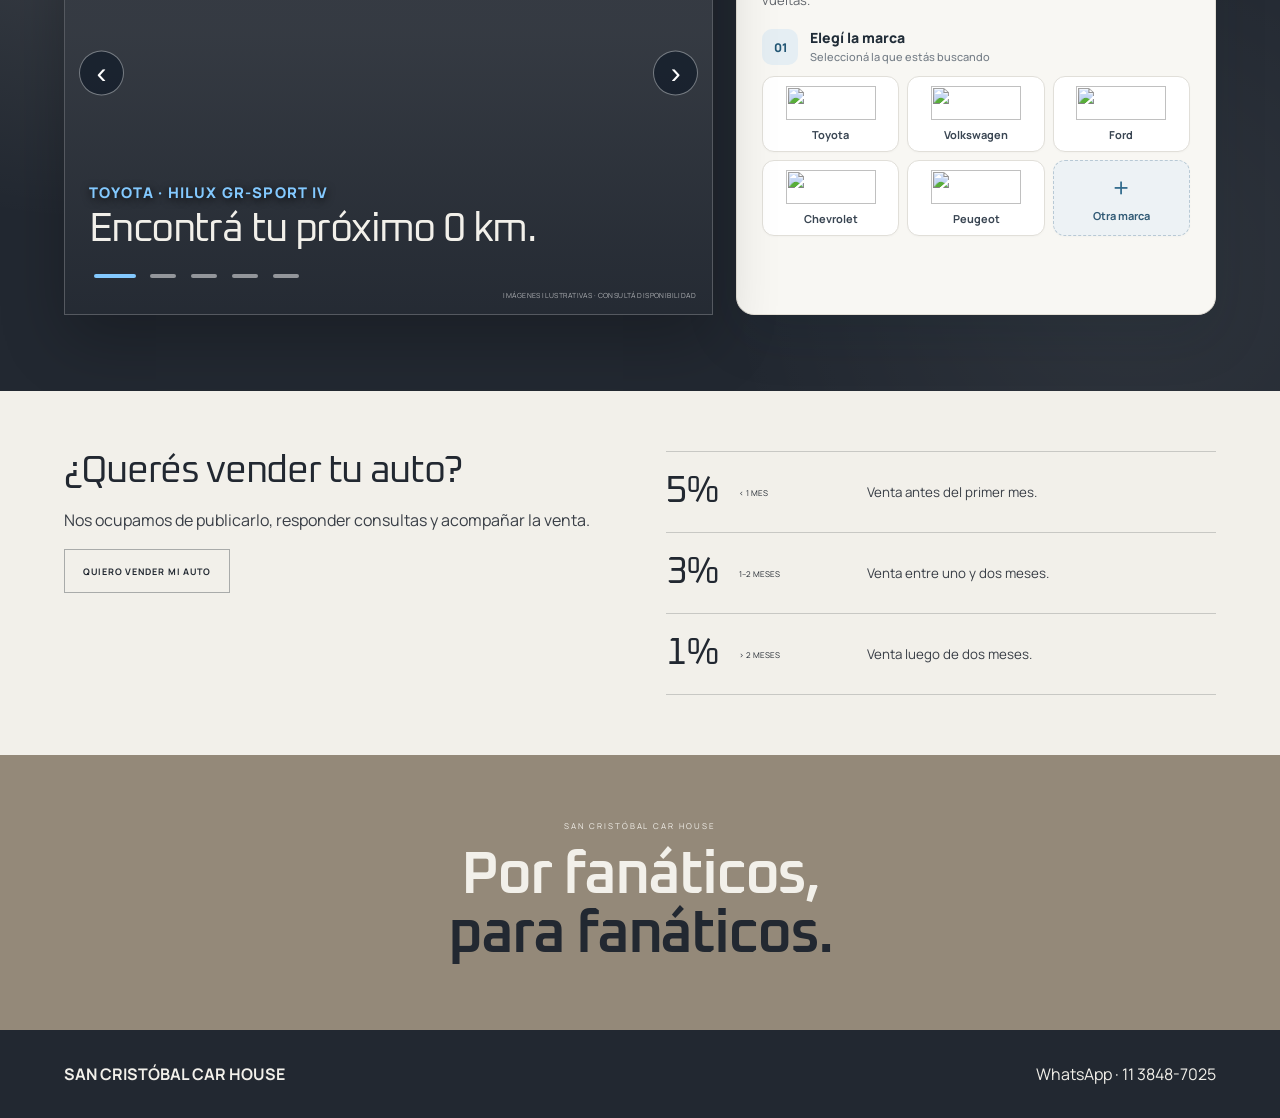
==== commit 625be7ab: "Elimina contador numérico del carrusel de autos destacados" ====
--- a/index.html
+++ b/index.html
@@ -77,7 +77,7 @@
  .stock-carousel-track,.stock-carousel-wrap .stock-arrow,.stock-carousel-wrap .stock-arrow svg{transition:none}
  .stock-carousel-wrap .stock-arrow:not(:disabled):hover{transform:none}
 }
-</style><link rel="stylesheet" href="/zero-km-panel.css"><link rel="stylesheet" href="/desktop-density.css"><link rel="stylesheet" href="/stock-search-ui.css"><link rel="stylesheet" href="/stock-premium-background.css"><link rel="stylesheet" href="/featured-carousel.css"></head><body><div id="preloader" class="preloader" aria-hidden="true"><canvas id="particleLogo"></canvas></div><header class="head"><div class="shell nav"><a class="brand" href="/" aria-label="San Cristóbal Car House"><img src="[data-uri]" alt="San Cristóbal Car House"></a><nav><a href="#stock">Usados</a><a href="#cero-km">0 km</a><a href="#consignacion">Vendé tu auto</a><a id="waTop" target="_blank">WhatsApp</a></nav></div></header><main><section class="hero"><div class="shell hero-grid"><div class="hero-copy"><div class="eyebrow">Compra · Venta · Consignación</div><h1><span>Encontrá</span><span>tu próximo</span><span>auto.</span></h1><p>Autos publicados con información clara, atención directa y la posibilidad de vender el tuyo con nosotros.</p><div class="buttons"><a class="btn primary" href="#stock">Ver stock</a><a class="btn" id="waSell" target="_blank">Vender mi auto</a></div></div><div class="hero-feature-frame" id="heroFeatureFrame"><a id="heroCard" class="feature" href="#stock"><img id="heroImage" class="hero-slide-image" alt="Unidad destacada"><img id="heroSwapImage" class="hero-slide-image" alt="" aria-hidden="true"><span class="tag" id="heroTag">SELECCIÓN</span><span class="arrow">↗</span><div class="fi"><div class="fr"><h2 id="heroVehicle">Cargando…</h2><b id="heroPrice"></b></div><div class="meta"><span id="heroYear"></span><span id="heroKm"></span><span id="heroTransmission"></span></div></div></a><div class="hero-feature-nav" id="heroFeaturedNav" hidden><button type="button" class="hero-feature-nav-button prev" id="heroFeaturedPrev" aria-label="Ver auto destacado anterior"><svg viewBox="0 0 24 24" aria-hidden="true"><path d="m15 5-7 7 7 7"/></svg></button><span class="hero-feature-progress" id="heroFeaturedPosition" aria-hidden="true"></span><button type="button" class="hero-feature-nav-button next" id="heroFeaturedNext" aria-label="Ver siguiente auto destacado"><svg viewBox="0 0 24 24" aria-hidden="true"><path d="m9 5 7 7-7 7"/></svg></button></div></div><div class="hero-scroll">Scroll <b>↓</b></div></div></section><section class="section" id="stock"><div class="shell"><div class="title stock-heading"><div class="stock-heading-main"><span class="stock-heading-kicker">SELECCIÓN SAN CRISTÓBAL</span><h2>Autos disponibles</h2><p class="stock-heading-description">Encontrá el próximo auto para vos.</p></div><div class="stock-title-meta"><span id="count" class="stock-count">Cargando…</span><span id="stockPageText" class="stock-page-text" aria-live="polite"></span></div></div><div class="filters stock-filters" role="search" aria-label="Buscar y filtrar vehículos"><label class="stock-filter stock-filter-search" for="q"><span class="stock-filter-title">BUSCAR VEHÍCULO</span><span class="stock-filter-control"><svg class="stock-filter-icon" viewBox="0 0 24 24" aria-hidden="true"><circle cx="10.8" cy="10.8" r="6.5"/><path d="m16 16 5 5"/></svg><input id="q" type="search" placeholder="Marca, modelo o versión" autocomplete="off"></span></label><label class="stock-filter" for="brand"><span class="stock-filter-title">MARCA</span><span class="stock-filter-control"><svg class="stock-filter-icon" viewBox="0 0 24 24" aria-hidden="true"><path d="m5 16-1.2 1.1V20h2.8v-2h10.8v2h2.8v-2.9L19 16l-2.1-7H7.1L5 16Z"/><path d="M5 16h14M8 12h8M3.5 12.5l-2-.3m19 0 2-.3"/></svg><select id="brand"><option value="">Todas las marcas</option></select><svg class="stock-filter-chevron" viewBox="0 0 24 24" aria-hidden="true"><path d="m6 9 6 6 6-6" stroke-linecap="round" stroke-linejoin="round"/></svg></span></label><label class="stock-filter" for="order"><span class="stock-filter-title">ORDENAR POR</span><span class="stock-filter-control"><svg class="stock-filter-icon" viewBox="0 0 24 24" aria-hidden="true"><path d="M4 7h13M4 12h9M4 17h5m9-7v9m0 0-3-3m3 3 3-3"/></svg><select id="order"><option value="new">Más recientes</option><option value="priceAsc">Menor precio</option><option value="priceDesc">Mayor precio</option><option value="km">Menos kilómetros</option></select><svg class="stock-filter-chevron" viewBox="0 0 24 24" aria-hidden="true"><path d="m6 9 6 6 6-6" stroke-linecap="round" stroke-linejoin="round"/></svg></span></label></div><div class="stock-carousel-wrap"><div class="stock-carousel" id="stockCarousel" aria-label="Catálogo de autos usados"><div id="grid" class="stock-carousel-track"><div class="grid stock-page"><div class="empty">Cargando autos…</div></div></div></div><div class="stock-navigation" id="stockNavigation" hidden><button type="button" class="stock-arrow stock-arrow-prev" id="stockPrev" aria-label="Ver autos anteriores" aria-controls="grid" disabled><svg viewBox="0 0 24 24" fill="none" stroke="currentColor" stroke-width="1.8" stroke-linecap="round" stroke-linejoin="round" aria-hidden="true"><path d="M20 12H4m6-6-6 6 6 6"/></svg></button><button type="button" class="stock-arrow stock-arrow-next" id="stockNext" aria-label="Ver más autos" aria-controls="grid"><svg viewBox="0 0 24 24" fill="none" stroke="currentColor" stroke-width="1.8" stroke-linecap="round" stroke-linejoin="round" aria-hidden="true"><path d="M4 12h16m-6-6 6 6-6 6"/></svg></button></div></div></div></section><section class="zero-section" id="cero-km"><div class="shell"><div class="title"><h2>Tu 0 km</h2><span>Cotización directa</span></div><div class="zero-showcase"><div class="zero-visual" id="zeroVisual"><img class="zero-slide active" src="https://media.toyota.com.ar/07d63556-7bc8-4d97-896d-5600477a315c.jpeg" alt="Toyota Hilux GR-Sport IV (trocha ancha) 0 km" data-caption="Toyota · Hilux GR-Sport IV" fetchpriority="high"><img class="zero-slide" src="https://media.lmneuquen.com/p/9e57c840abbe27631e23d4e129ebd35e/adjuntos/195/imagenes/008/084/0008084749/volkswagen-tera.jpg" alt="Volkswagen Tera 0 km" data-caption="Volkswagen · Tera"><img class="zero-slide" src="https://www.ford.com.ar/content/ford/ar/es_ar/home/cotizacion/ranger/jcr%3Acontent/par/splitter_921832207/splitter0/image_copy/image.imgs.full.high.jpg" alt="Ford Ranger 0 km" data-caption="Ford · Ranger"><img class="zero-slide" src="https://cdn.motor1.com/images/mgl/Ak4ERO/s1/chevrolet-tracker-2025.jpg" alt="Chevrolet Tracker 2026 0 km" data-caption="Chevrolet · Tracker 2026"><img class="zero-slide" src="https://cdn.motor1.com/images/mgl/P30KMA/s1/peugeot-208-2025---argentina.jpg" alt="Peugeot 208 0 km" data-caption="Peugeot · 208"><button type="button" class="zero-nav zero-nav-prev" data-zero-direction="-1" aria-label="Foto anterior">‹</button><button type="button" class="zero-nav zero-nav-next" data-zero-direction="1" aria-label="Foto siguiente">›</button><div class="zero-badge">0 KM · CONSULTA ABIERTA</div><div class="zero-visual-copy"><small id="zeroSlideCaption">Toyota · Hilux GR-Sport IV</small><h3>Encontrá tu próximo 0 km.</h3><div class="zero-dots" id="zeroDots" role="group" aria-label="Elegir foto"><button type="button" class="active" aria-label="Ver Toyota Hilux" aria-pressed="true"></button><button type="button" aria-label="Ver Volkswagen Tera" aria-pressed="false"></button><button type="button" aria-label="Ver Ford Ranger" aria-pressed="false"></button><button type="button" aria-label="Ver Chevrolet Tracker" aria-pressed="false"></button><button type="button" aria-label="Ver Peugeot 208" aria-pressed="false"></button></div></div><div class="zero-source">Imágenes ilustrativas · Consultá disponibilidad</div></div><div class="zero-panel">
+</style><link rel="stylesheet" href="/zero-km-panel.css"><link rel="stylesheet" href="/desktop-density.css"><link rel="stylesheet" href="/stock-search-ui.css"><link rel="stylesheet" href="/stock-premium-background.css"><link rel="stylesheet" href="/featured-carousel.css"></head><body><div id="preloader" class="preloader" aria-hidden="true"><canvas id="particleLogo"></canvas></div><header class="head"><div class="shell nav"><a class="brand" href="/" aria-label="San Cristóbal Car House"><img src="[data-uri]" alt="San Cristóbal Car House"></a><nav><a href="#stock">Usados</a><a href="#cero-km">0 km</a><a href="#consignacion">Vendé tu auto</a><a id="waTop" target="_blank">WhatsApp</a></nav></div></header><main><section class="hero"><div class="shell hero-grid"><div class="hero-copy"><div class="eyebrow">Compra · Venta · Consignación</div><h1><span>Encontrá</span><span>tu próximo</span><span>auto.</span></h1><p>Autos publicados con información clara, atención directa y la posibilidad de vender el tuyo con nosotros.</p><div class="buttons"><a class="btn primary" href="#stock">Ver stock</a><a class="btn" id="waSell" target="_blank">Vender mi auto</a></div></div><div class="hero-feature-frame" id="heroFeatureFrame"><a id="heroCard" class="feature" href="#stock"><img id="heroImage" class="hero-slide-image" alt="Unidad destacada"><img id="heroSwapImage" class="hero-slide-image" alt="" aria-hidden="true"><span class="tag" id="heroTag">SELECCIÓN</span><span class="arrow">↗</span><div class="fi"><div class="fr"><h2 id="heroVehicle">Cargando…</h2><b id="heroPrice"></b></div><div class="meta"><span id="heroYear"></span><span id="heroKm"></span><span id="heroTransmission"></span></div></div></a><div class="hero-feature-nav" id="heroFeaturedNav" hidden><button type="button" class="hero-feature-nav-button prev" id="heroFeaturedPrev" aria-label="Ver auto destacado anterior"><svg viewBox="0 0 24 24" aria-hidden="true"><path d="m15 5-7 7 7 7"/></svg></button><button type="button" class="hero-feature-nav-button next" id="heroFeaturedNext" aria-label="Ver siguiente auto destacado"><svg viewBox="0 0 24 24" aria-hidden="true"><path d="m9 5 7 7-7 7"/></svg></button></div></div><div class="hero-scroll">Scroll <b>↓</b></div></div></section><section class="section" id="stock"><div class="shell"><div class="title stock-heading"><div class="stock-heading-main"><span class="stock-heading-kicker">SELECCIÓN SAN CRISTÓBAL</span><h2>Autos disponibles</h2><p class="stock-heading-description">Encontrá el próximo auto para vos.</p></div><div class="stock-title-meta"><span id="count" class="stock-count">Cargando…</span><span id="stockPageText" class="stock-page-text" aria-live="polite"></span></div></div><div class="filters stock-filters" role="search" aria-label="Buscar y filtrar vehículos"><label class="stock-filter stock-filter-search" for="q"><span class="stock-filter-title">BUSCAR VEHÍCULO</span><span class="stock-filter-control"><svg class="stock-filter-icon" viewBox="0 0 24 24" aria-hidden="true"><circle cx="10.8" cy="10.8" r="6.5"/><path d="m16 16 5 5"/></svg><input id="q" type="search" placeholder="Marca, modelo o versión" autocomplete="off"></span></label><label class="stock-filter" for="brand"><span class="stock-filter-title">MARCA</span><span class="stock-filter-control"><svg class="stock-filter-icon" viewBox="0 0 24 24" aria-hidden="true"><path d="m5 16-1.2 1.1V20h2.8v-2h10.8v2h2.8v-2.9L19 16l-2.1-7H7.1L5 16Z"/><path d="M5 16h14M8 12h8M3.5 12.5l-2-.3m19 0 2-.3"/></svg><select id="brand"><option value="">Todas las marcas</option></select><svg class="stock-filter-chevron" viewBox="0 0 24 24" aria-hidden="true"><path d="m6 9 6 6 6-6" stroke-linecap="round" stroke-linejoin="round"/></svg></span></label><label class="stock-filter" for="order"><span class="stock-filter-title">ORDENAR POR</span><span class="stock-filter-control"><svg class="stock-filter-icon" viewBox="0 0 24 24" aria-hidden="true"><path d="M4 7h13M4 12h9M4 17h5m9-7v9m0 0-3-3m3 3 3-3"/></svg><select id="order"><option value="new">Más recientes</option><option value="priceAsc">Menor precio</option><option value="priceDesc">Mayor precio</option><option value="km">Menos kilómetros</option></select><svg class="stock-filter-chevron" viewBox="0 0 24 24" aria-hidden="true"><path d="m6 9 6 6 6-6" stroke-linecap="round" stroke-linejoin="round"/></svg></span></label></div><div class="stock-carousel-wrap"><div class="stock-carousel" id="stockCarousel" aria-label="Catálogo de autos usados"><div id="grid" class="stock-carousel-track"><div class="grid stock-page"><div class="empty">Cargando autos…</div></div></div></div><div class="stock-navigation" id="stockNavigation" hidden><button type="button" class="stock-arrow stock-arrow-prev" id="stockPrev" aria-label="Ver autos anteriores" aria-controls="grid" disabled><svg viewBox="0 0 24 24" fill="none" stroke="currentColor" stroke-width="1.8" stroke-linecap="round" stroke-linejoin="round" aria-hidden="true"><path d="M20 12H4m6-6-6 6 6 6"/></svg></button><button type="button" class="stock-arrow stock-arrow-next" id="stockNext" aria-label="Ver más autos" aria-controls="grid"><svg viewBox="0 0 24 24" fill="none" stroke="currentColor" stroke-width="1.8" stroke-linecap="round" stroke-linejoin="round" aria-hidden="true"><path d="M4 12h16m-6-6 6 6-6 6"/></svg></button></div></div></div></section><section class="zero-section" id="cero-km"><div class="shell"><div class="title"><h2>Tu 0 km</h2><span>Cotización directa</span></div><div class="zero-showcase"><div class="zero-visual" id="zeroVisual"><img class="zero-slide active" src="https://media.toyota.com.ar/07d63556-7bc8-4d97-896d-5600477a315c.jpeg" alt="Toyota Hilux GR-Sport IV (trocha ancha) 0 km" data-caption="Toyota · Hilux GR-Sport IV" fetchpriority="high"><img class="zero-slide" src="https://media.lmneuquen.com/p/9e57c840abbe27631e23d4e129ebd35e/adjuntos/195/imagenes/008/084/0008084749/volkswagen-tera.jpg" alt="Volkswagen Tera 0 km" data-caption="Volkswagen · Tera"><img class="zero-slide" src="https://www.ford.com.ar/content/ford/ar/es_ar/home/cotizacion/ranger/jcr%3Acontent/par/splitter_921832207/splitter0/image_copy/image.imgs.full.high.jpg" alt="Ford Ranger 0 km" data-caption="Ford · Ranger"><img class="zero-slide" src="https://cdn.motor1.com/images/mgl/Ak4ERO/s1/chevrolet-tracker-2025.jpg" alt="Chevrolet Tracker 2026 0 km" data-caption="Chevrolet · Tracker 2026"><img class="zero-slide" src="https://cdn.motor1.com/images/mgl/P30KMA/s1/peugeot-208-2025---argentina.jpg" alt="Peugeot 208 0 km" data-caption="Peugeot · 208"><button type="button" class="zero-nav zero-nav-prev" data-zero-direction="-1" aria-label="Foto anterior">‹</button><button type="button" class="zero-nav zero-nav-next" data-zero-direction="1" aria-label="Foto siguiente">›</button><div class="zero-badge">0 KM · CONSULTA ABIERTA</div><div class="zero-visual-copy"><small id="zeroSlideCaption">Toyota · Hilux GR-Sport IV</small><h3>Encontrá tu próximo 0 km.</h3><div class="zero-dots" id="zeroDots" role="group" aria-label="Elegir foto"><button type="button" class="active" aria-label="Ver Toyota Hilux" aria-pressed="true"></button><button type="button" aria-label="Ver Volkswagen Tera" aria-pressed="false"></button><button type="button" aria-label="Ver Ford Ranger" aria-pressed="false"></button><button type="button" aria-label="Ver Chevrolet Tracker" aria-pressed="false"></button><button type="button" aria-label="Ver Peugeot 208" aria-pressed="false"></button></div></div><div class="zero-source">Imágenes ilustrativas · Consultá disponibilidad</div></div><div class="zero-panel">
 <div class="zero-panel-top">
 <p class="zero-eyebrow"><span class="zero-live-dot" aria-hidden="true"></span>SAN CRISTÓBAL · 0 KM</p>
 <h3>Al mejor precio de contado del mercado.</h3>
@@ -174,7 +174,7 @@
 track('page_view',null,'home');
 const siteHead=document.querySelector('.head');let lastScrollY=window.scrollY,navTicking=false;if(siteHead){window.addEventListener('scroll',()=>{if(navTicking)return;navTicking=true;requestAnimationFrame(()=>{const y=window.scrollY;if(y<=24){siteHead.classList.remove('nav-hidden')}else if(y>lastScrollY+4){siteHead.classList.add('nav-hidden')}else if(y<lastScrollY-4){siteHead.classList.remove('nav-hidden')}lastScrollY=y;navTicking=false})},{passive:true})}
 let cars=[];const money=c=>c.price==null?'Consultar':new Intl.NumberFormat('es-AR',{style:'currency',currency:c.currency||'USD',maximumFractionDigits:0}).format(Number(c.price)),km=n=>new Intl.NumberFormat('es-AR').format(n||0)+' km';
-const heroFeatureFrame=document.getElementById('heroFeatureFrame'),heroFeaturedNav=document.getElementById('heroFeaturedNav'),heroFeaturedPrev=document.getElementById('heroFeaturedPrev'),heroFeaturedNext=document.getElementById('heroFeaturedNext'),heroFeaturedPosition=document.getElementById('heroFeaturedPosition');
+const heroFeatureFrame=document.getElementById('heroFeatureFrame'),heroFeaturedNav=document.getElementById('heroFeaturedNav'),heroFeaturedPrev=document.getElementById('heroFeaturedPrev'),heroFeaturedNext=document.getElementById('heroFeaturedNext');
 const heroSlideImages=[document.getElementById('heroImage'),document.getElementById('heroSwapImage')];
 let heroFeaturedVehicles=[],heroFeaturedIndex=0,heroVisibleSlot=0,heroRenderToken=0,heroAutoTimer=null,heroPointerOver=false,heroFocusInside=false;
 function updateHeroDetails(c){
@@ -196,7 +196,6 @@
  const updateInfo=()=>{
   if(renderToken!==heroRenderToken)return;
   updateHeroDetails(c);
-  heroFeaturedPosition.textContent=(heroFeaturedIndex+1)+' / '+heroFeaturedVehicles.length;
  };
  if(!url){
   heroSlideImages.forEach(image=>image.classList.remove('is-visible'));
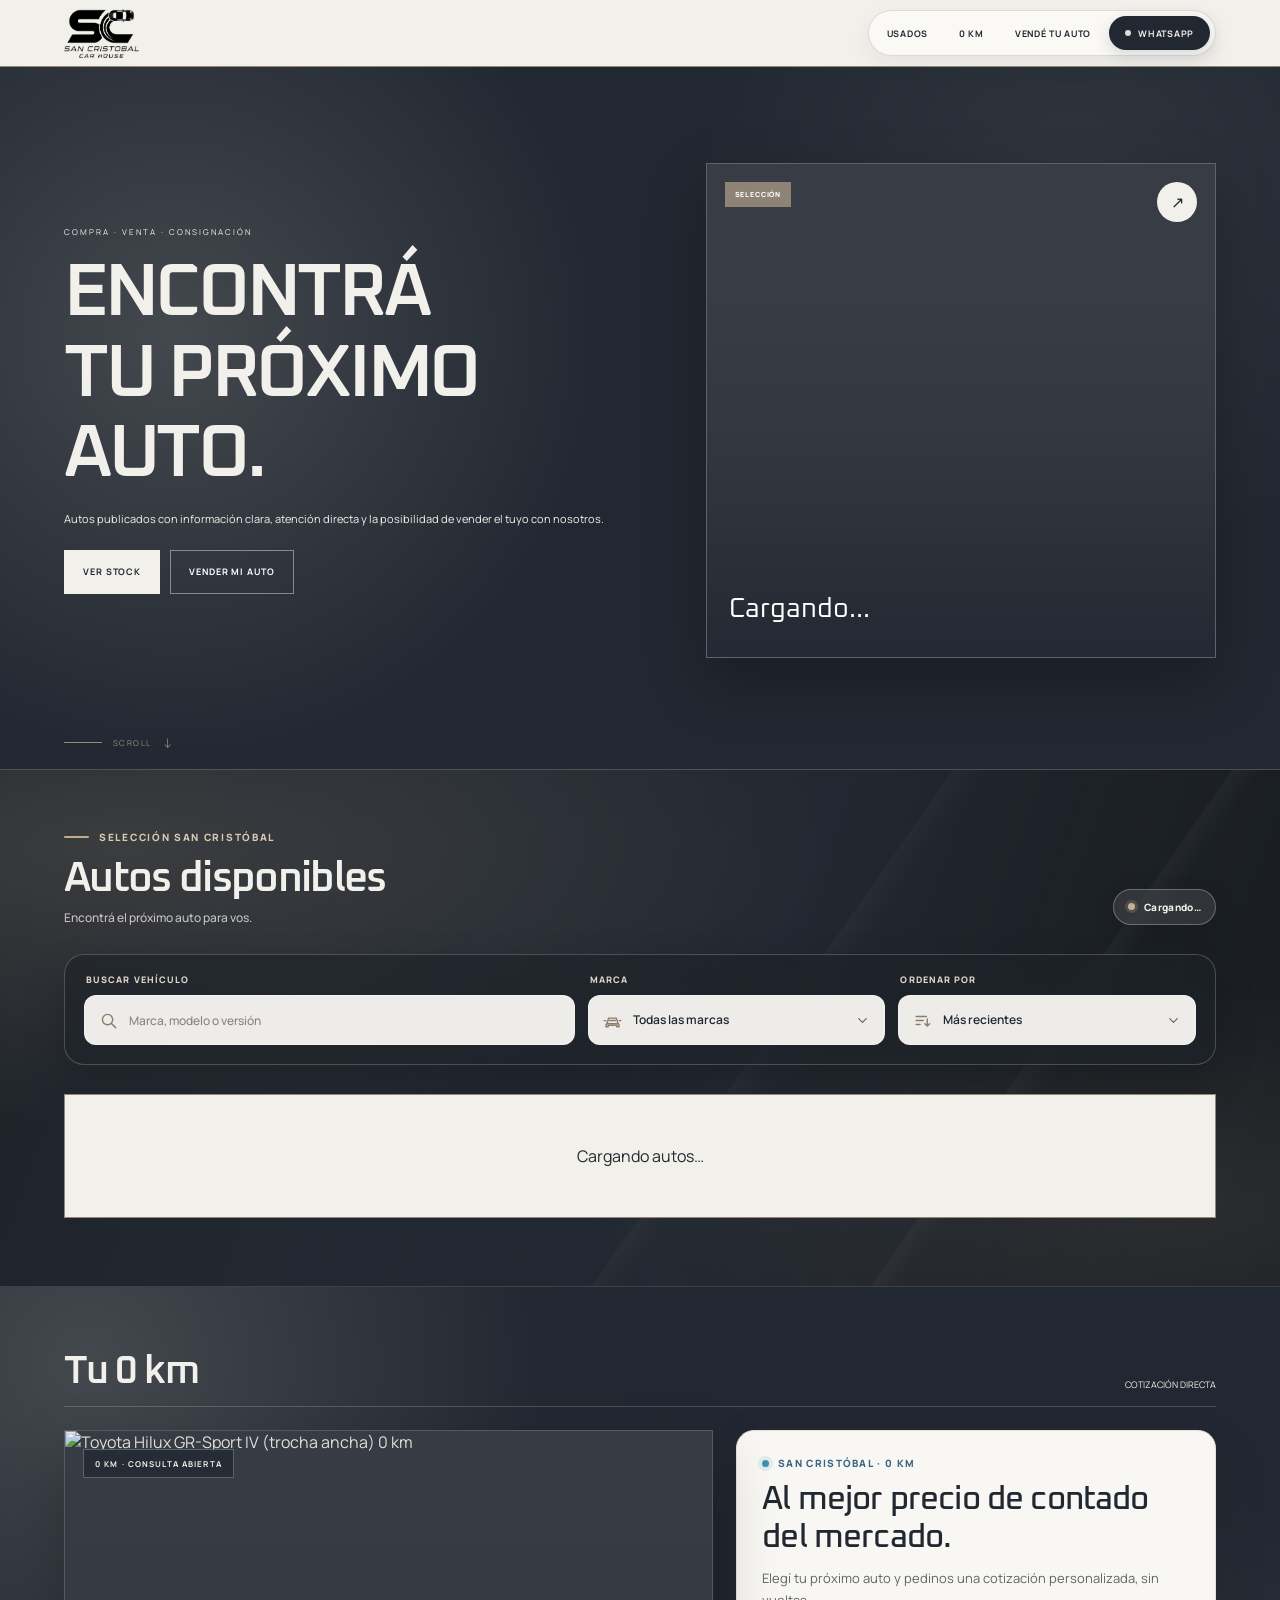
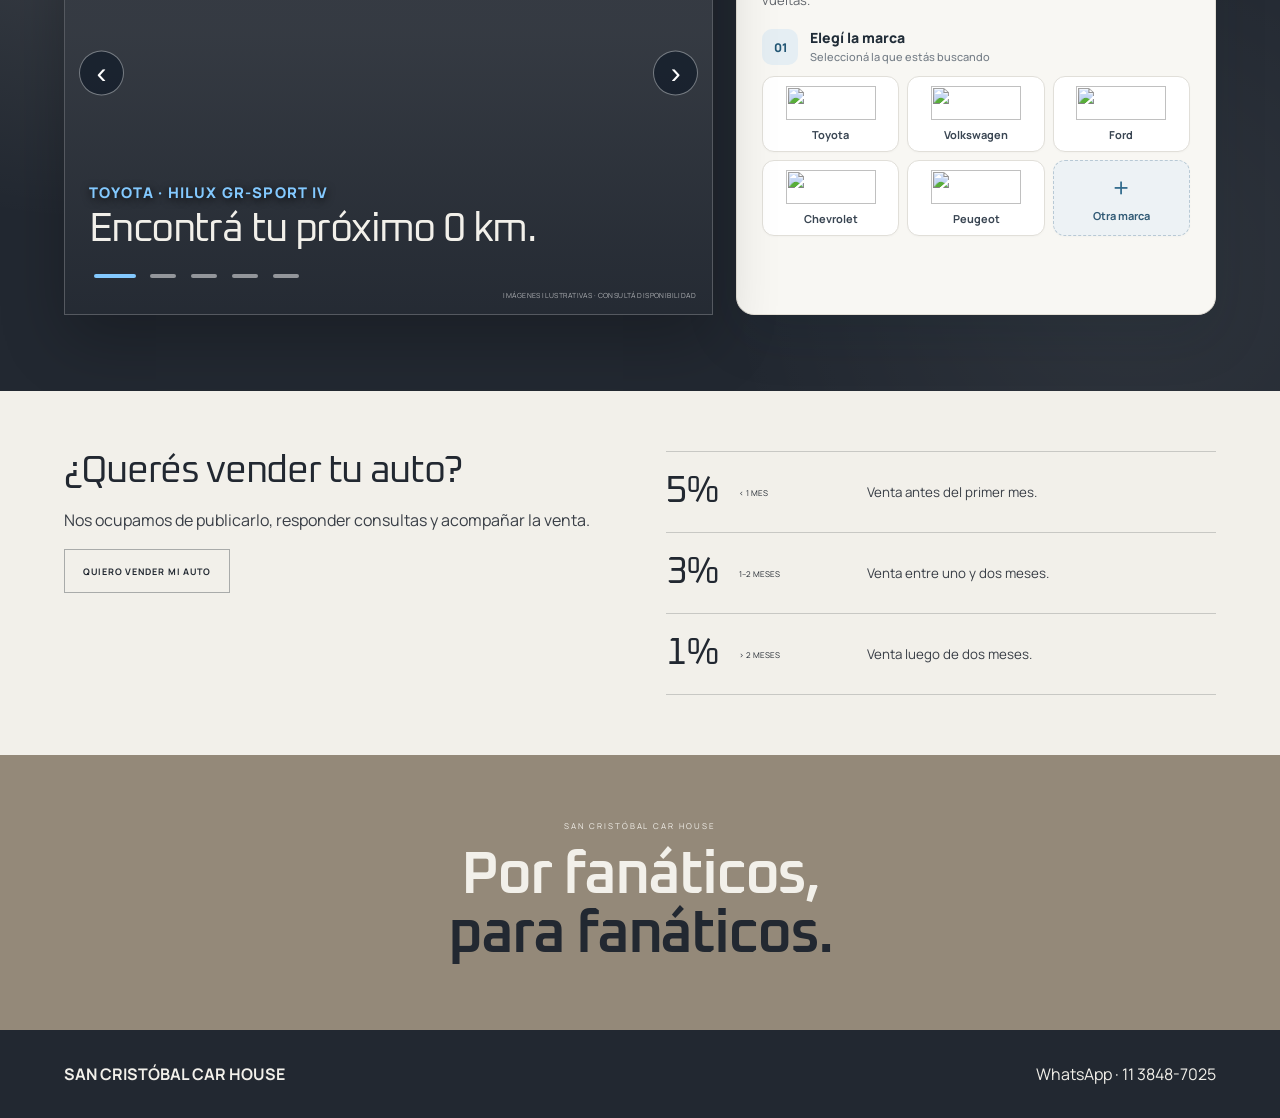
==== commit be602403: "Corrige rotación automática de destacados pese a hover, foco o movimiento reducido" ====
--- a/index.html
+++ b/index.html
@@ -176,7 +176,7 @@
 let cars=[];const money=c=>c.price==null?'Consultar':new Intl.NumberFormat('es-AR',{style:'currency',currency:c.currency||'USD',maximumFractionDigits:0}).format(Number(c.price)),km=n=>new Intl.NumberFormat('es-AR').format(n||0)+' km';
 const heroFeatureFrame=document.getElementById('heroFeatureFrame'),heroFeaturedNav=document.getElementById('heroFeaturedNav'),heroFeaturedPrev=document.getElementById('heroFeaturedPrev'),heroFeaturedNext=document.getElementById('heroFeaturedNext');
 const heroSlideImages=[document.getElementById('heroImage'),document.getElementById('heroSwapImage')];
-let heroFeaturedVehicles=[],heroFeaturedIndex=0,heroVisibleSlot=0,heroRenderToken=0,heroAutoTimer=null,heroPointerOver=false,heroFocusInside=false;
+let heroFeaturedVehicles=[],heroFeaturedIndex=0,heroVisibleSlot=0,heroRenderToken=0,heroAutoTimer=null;
 function updateHeroDetails(c){
  heroVehicle.textContent=[c.brand,c.model].filter(Boolean).join(' ');
  heroPrice.textContent=money(c);
@@ -222,9 +222,11 @@
 }
 function resetHeroAutoplay(){
  if(heroAutoTimer!==null){clearInterval(heroAutoTimer);heroAutoTimer=null}
- if(heroFeaturedVehicles.length<2||window.matchMedia('(prefers-reduced-motion: reduce)').matches)return;
+ if(heroFeaturedVehicles.length<2)return;
  heroAutoTimer=setInterval(()=>{
-  if(document.hidden||heroPointerOver||heroFocusInside)return;
+  // La portada sigue rotando aun si el mouse está encima o se usaron las flechas.
+  // Solo se suspende cuando la pestaña no está visible.
+  if(document.hidden)return;
   showFeaturedVehicle(heroFeaturedIndex+1);
  },6500);
 }
@@ -240,10 +242,6 @@
 }
 heroFeaturedPrev.addEventListener('click',()=>{showFeaturedVehicle(heroFeaturedIndex-1);resetHeroAutoplay()});
 heroFeaturedNext.addEventListener('click',()=>{showFeaturedVehicle(heroFeaturedIndex+1);resetHeroAutoplay()});
-heroFeatureFrame.addEventListener('mouseenter',()=>{heroPointerOver=true});
-heroFeatureFrame.addEventListener('mouseleave',()=>{heroPointerOver=false;resetHeroAutoplay()});
-heroFeatureFrame.addEventListener('focusin',()=>{heroFocusInside=true});
-heroFeatureFrame.addEventListener('focusout',event=>{if(!event.relatedTarget||!heroFeatureFrame.contains(event.relatedTarget)){heroFocusInside=false;resetHeroAutoplay()}});
 
 function card(c){
  const im=c.cover_image||c.images?.[0]||'',st=c.status==='reserved'?'RESERVADO':c.status==='sold'?'VENDIDO':c.featured?'DESTACADO':'',fuel=c.fuel||'',trans=c.transmission||'';
--- a/featured-carousel.css
+++ b/featured-carousel.css
@@ -23,20 +23,10 @@
 .hero-feature-nav-button.next{right:13px}
 .hero-feature-nav-button:hover{background:#F2F0EA;border-color:#F2F0EA;color:#222831;transform:translateY(-50%) scale(1.06);box-shadow:0 11px 28px rgba(0,0,0,.3)}
 .hero-feature-nav-button:focus-visible{outline:3px solid #C1B095;outline-offset:3px}
-.hero-feature-progress{
- position:absolute;top:22px;left:50%;transform:translateX(-50%);
- display:flex;align-items:center;justify-content:center;gap:10px;
- min-height:29px;padding:5px 12px;border:1px solid rgba(255,255,255,.26);
- border-radius:999px;background:rgba(34,40,49,.59);color:#fff;
- backdrop-filter:blur(9px);pointer-events:none;
- font:800 10px/1 "Manrope",Arial,sans-serif;letter-spacing:.12em;
-}
-.hero-feature-progress:before{content:"";width:5px;height:5px;background:#C5B59D;border-radius:50%}
 @media(max-width:620px){
  .hero-feature-nav-button{width:40px;height:40px}
  .hero-feature-nav-button.prev{left:9px}
  .hero-feature-nav-button.next{right:9px}
- .hero-feature-progress{top:17px;min-height:26px;font-size:9px}
 }
 @media(prefers-reduced-motion:reduce){
  .hero-feature-frame .feature img.hero-slide-image,
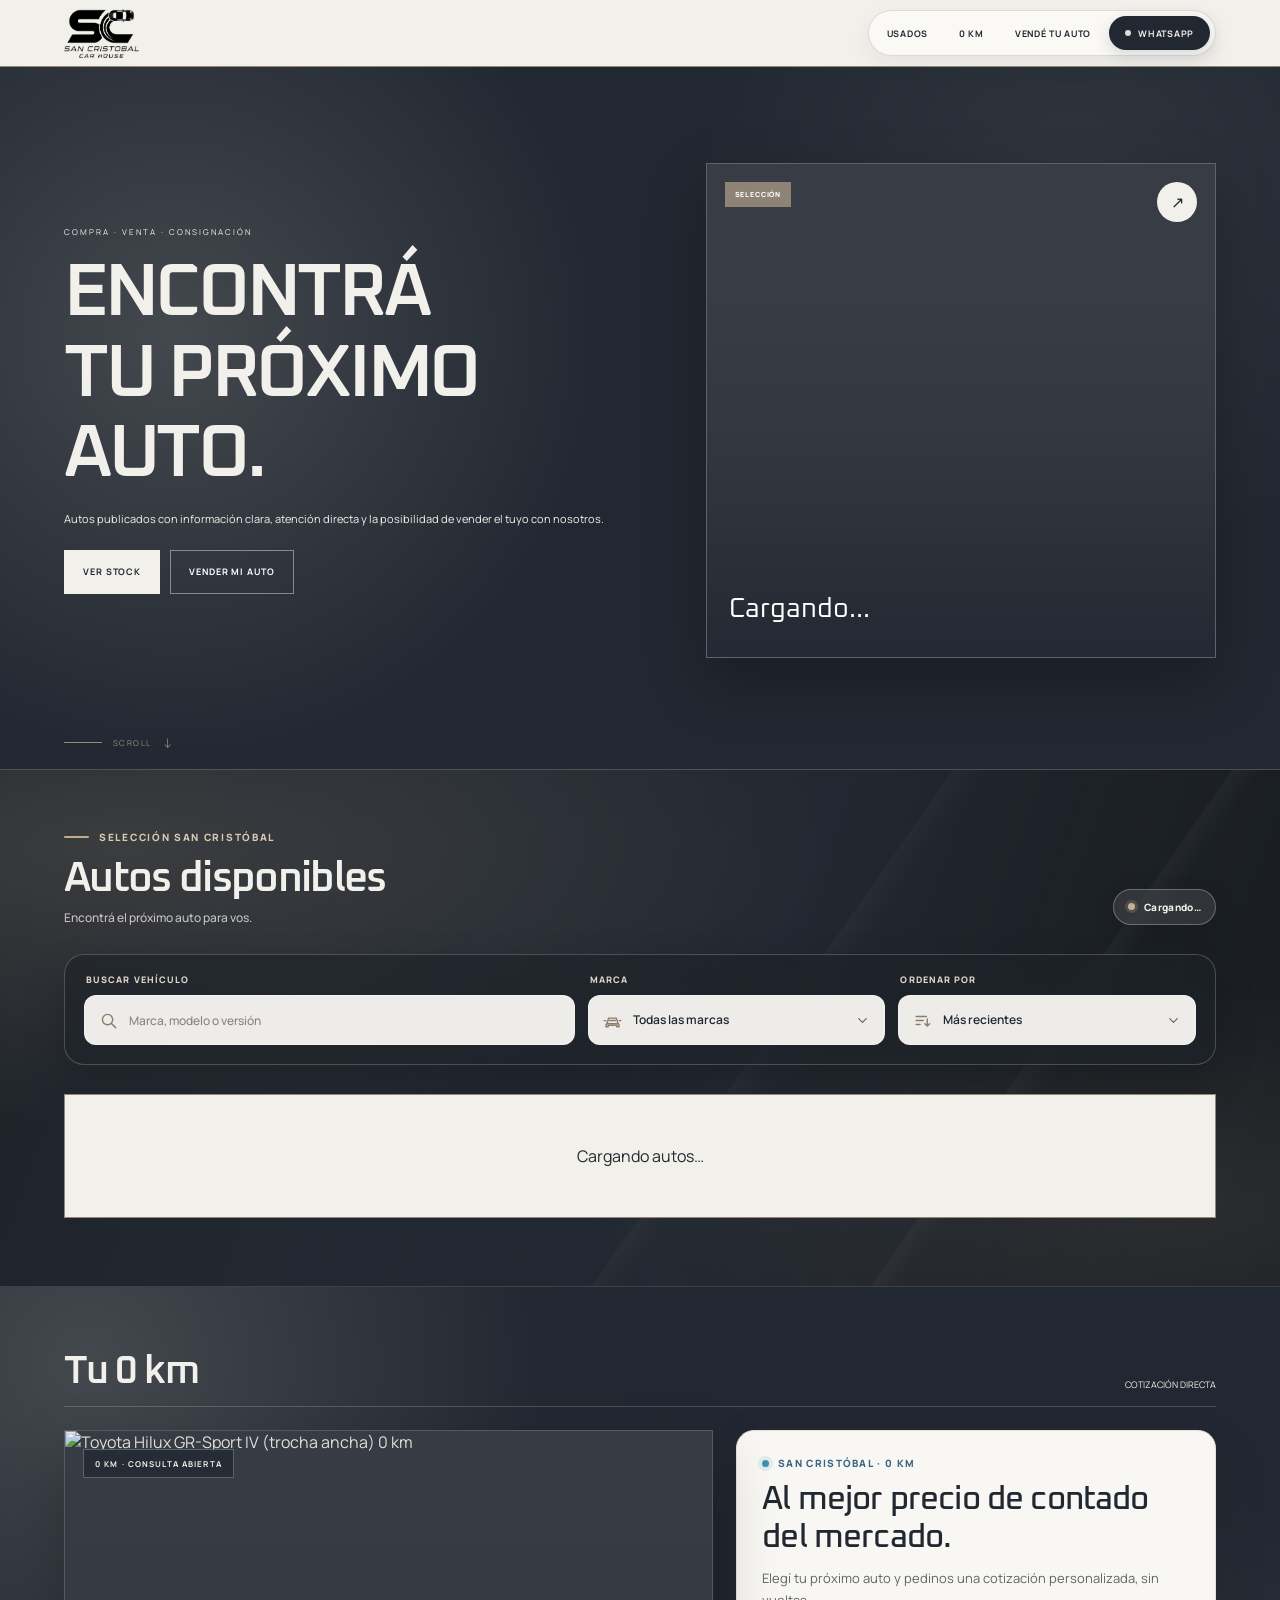
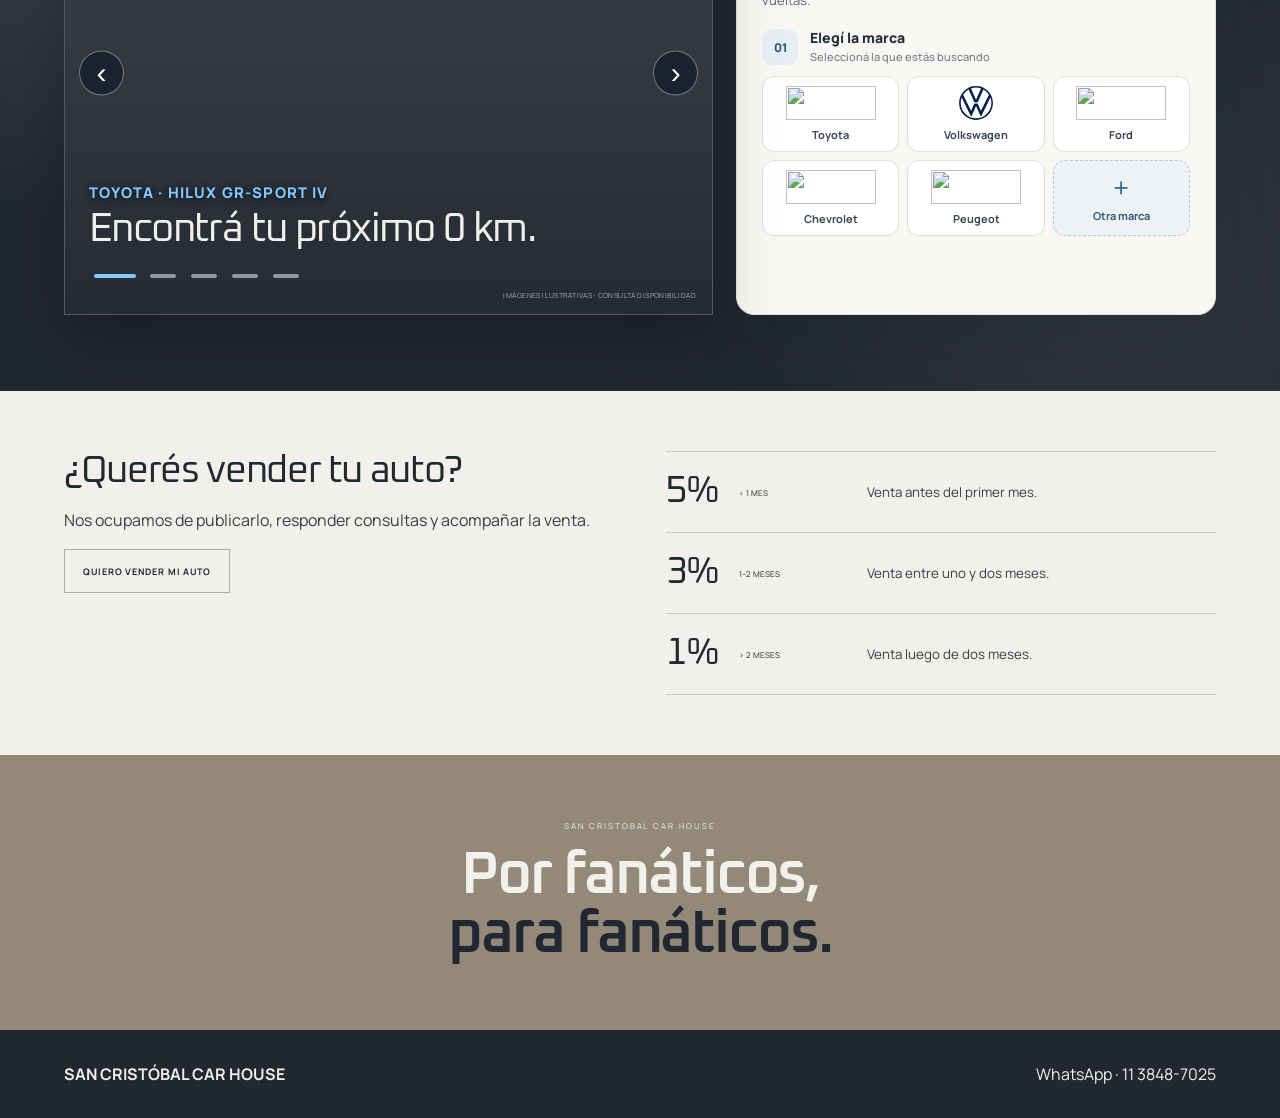
==== commit eab4742d: "Corrige logo Volkswagen de 0 km con SVG local nítido" ====
--- a/index.html
+++ b/index.html
@@ -83,7 +83,7 @@
 <h3>Al mejor precio de contado del mercado.</h3>
 <p class="zero-panel-copy">Elegí tu próximo auto y pedinos una cotización personalizada, sin vueltas.</p>
 <div class="zero-step-title"><span>01</span><div><b>Elegí la marca</b><small>Seleccioná la que estás buscando</small></div></div>
-<div class="zero-brands" id="zeroBrands"><button class="zero-brand-chip" type="button" data-zero-brand="Toyota" aria-label="Toyota" title="Toyota"><img src="https://cdn.simpleicons.org/toyota/EB0A1E" alt="" loading="lazy"><span>Toyota</span></button><button class="zero-brand-chip" type="button" data-zero-brand="Volkswagen" aria-label="Volkswagen" title="Volkswagen"><img src="https://cdn.simpleicons.org/volkswagen/001E50" alt="" loading="lazy"><span>Volkswagen</span></button><button class="zero-brand-chip" type="button" data-zero-brand="Ford" aria-label="Ford" title="Ford"><img src="https://cdn.simpleicons.org/ford/003478" alt="" loading="lazy"><span>Ford</span></button><button class="zero-brand-chip" type="button" data-zero-brand="Chevrolet" aria-label="Chevrolet" title="Chevrolet"><img src="https://cdn.simpleicons.org/chevrolet/CD9834" alt="" loading="lazy"><span>Chevrolet</span></button><button class="zero-brand-chip" type="button" data-zero-brand="Peugeot" aria-label="Peugeot" title="Peugeot"><img src="https://cdn.simpleicons.org/peugeot/1D4ED8" alt="" loading="lazy"><span>Peugeot</span></button><button class="zero-brand-chip zero-brand-more" type="button" data-zero-brand="Otra"><span class="zero-more-icon" aria-hidden="true">+</span><span>Otra marca</span></button></div>
+<div class="zero-brands" id="zeroBrands"><button class="zero-brand-chip" type="button" data-zero-brand="Toyota" aria-label="Toyota" title="Toyota"><img src="https://cdn.simpleicons.org/toyota/EB0A1E" alt="" loading="lazy"><span>Toyota</span></button><button class="zero-brand-chip" type="button" data-zero-brand="Volkswagen" aria-label="Volkswagen" title="Volkswagen"><img src="/assets/volkswagen-logo.svg" alt="" loading="lazy"><span>Volkswagen</span></button><button class="zero-brand-chip" type="button" data-zero-brand="Ford" aria-label="Ford" title="Ford"><img src="https://cdn.simpleicons.org/ford/003478" alt="" loading="lazy"><span>Ford</span></button><button class="zero-brand-chip" type="button" data-zero-brand="Chevrolet" aria-label="Chevrolet" title="Chevrolet"><img src="https://cdn.simpleicons.org/chevrolet/CD9834" alt="" loading="lazy"><span>Chevrolet</span></button><button class="zero-brand-chip" type="button" data-zero-brand="Peugeot" aria-label="Peugeot" title="Peugeot"><img src="https://cdn.simpleicons.org/peugeot/1D4ED8" alt="" loading="lazy"><span>Peugeot</span></button><button class="zero-brand-chip zero-brand-more" type="button" data-zero-brand="Otra"><span class="zero-more-icon" aria-hidden="true">+</span><span>Otra marca</span></button></div>
 <div class="zero-manual-choice" id="zeroManualChoice" hidden><p class="zero-manual-title">¿Qué marca y modelo buscás?</p><div class="zero-manual-grid"><label class="zero-field">Marca<input id="zeroManualBrand" type="text" placeholder="Ej. Nissan" autocomplete="off"></label><label class="zero-field">Modelo<input id="zeroManualModel" type="text" placeholder="Ej. Frontier" autocomplete="off"></label></div><p class="zero-manual-help">Al completar ambos campos, se habilita el paso 2.</p></div><div class="zero-models-wrap" id="zeroModelsWrap"><div class="zero-models-head"><b id="zeroModelsBrand"></b><small>Modelos para consultar</small></div><div class="zero-models" id="zeroModels"></div>
 <div class="zero-car-preview" id="zeroCarPreview">
   <div class="zero-car-preview-photo">
